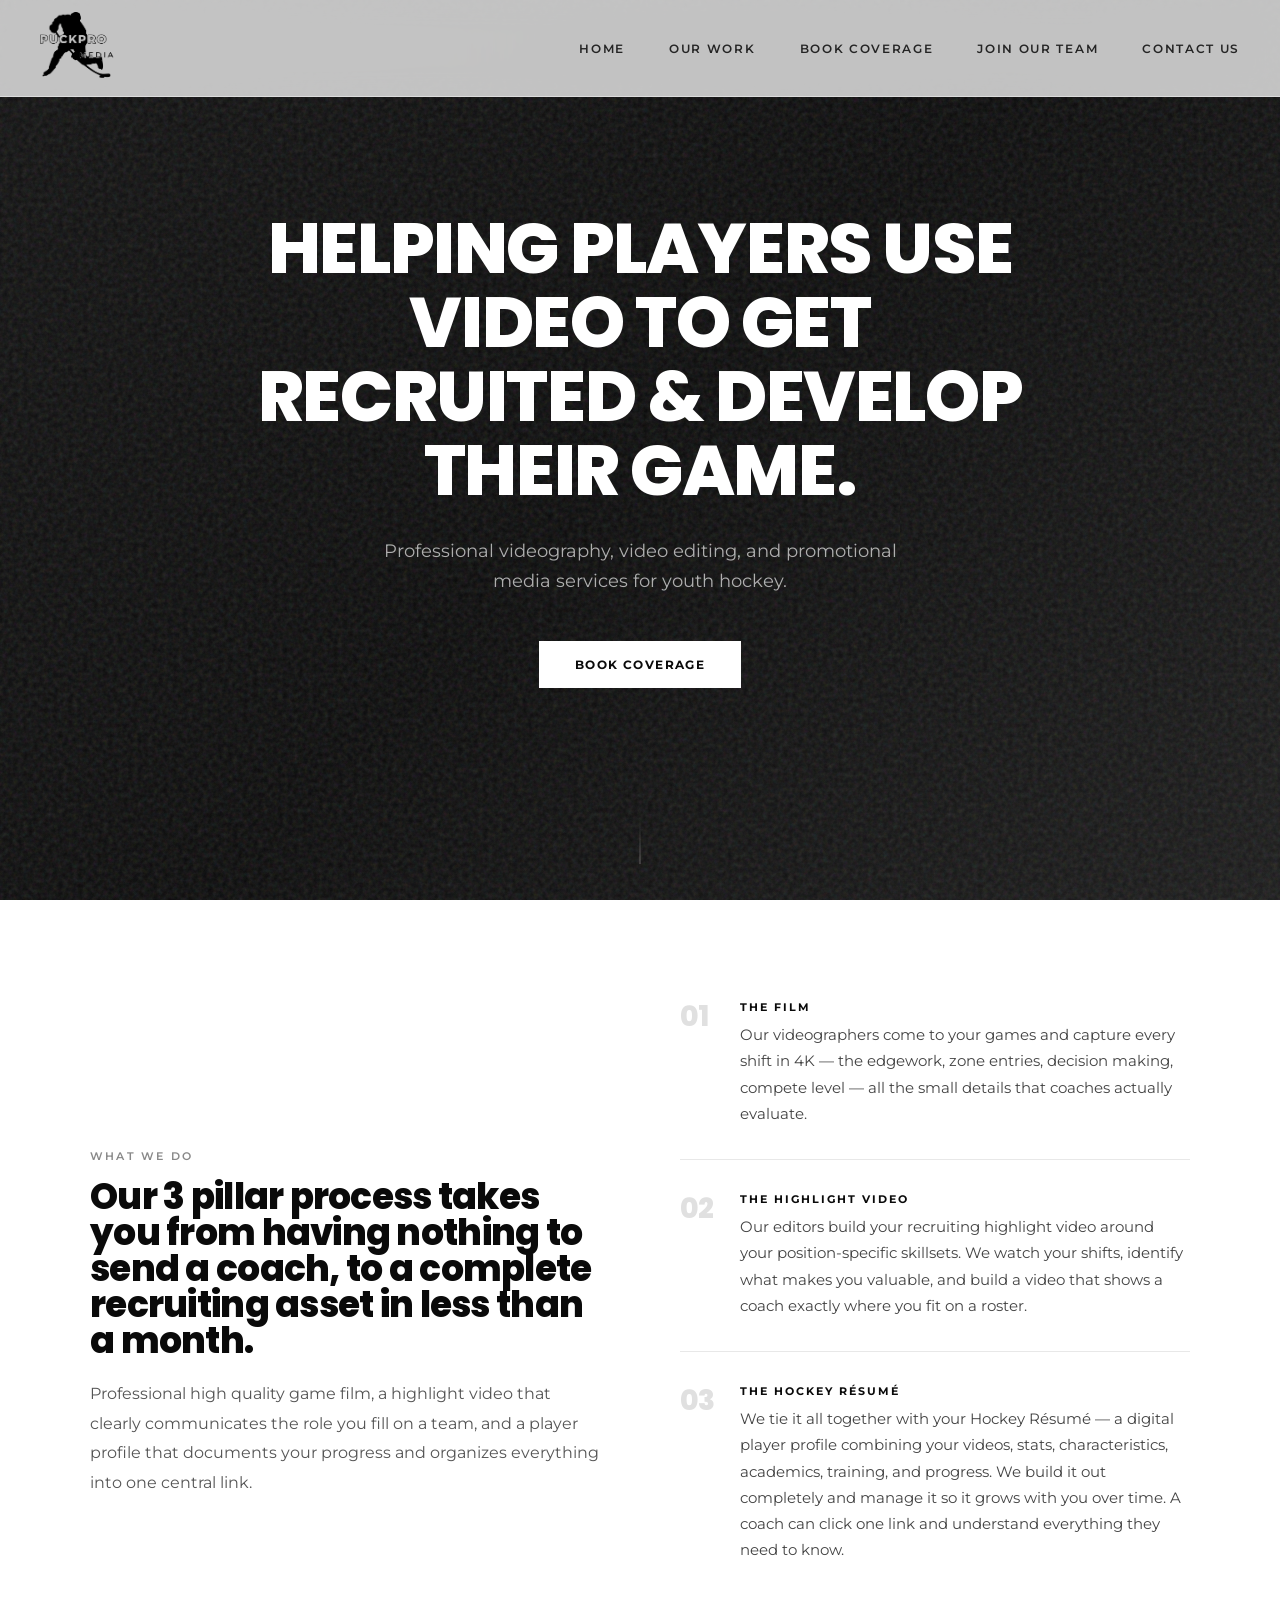
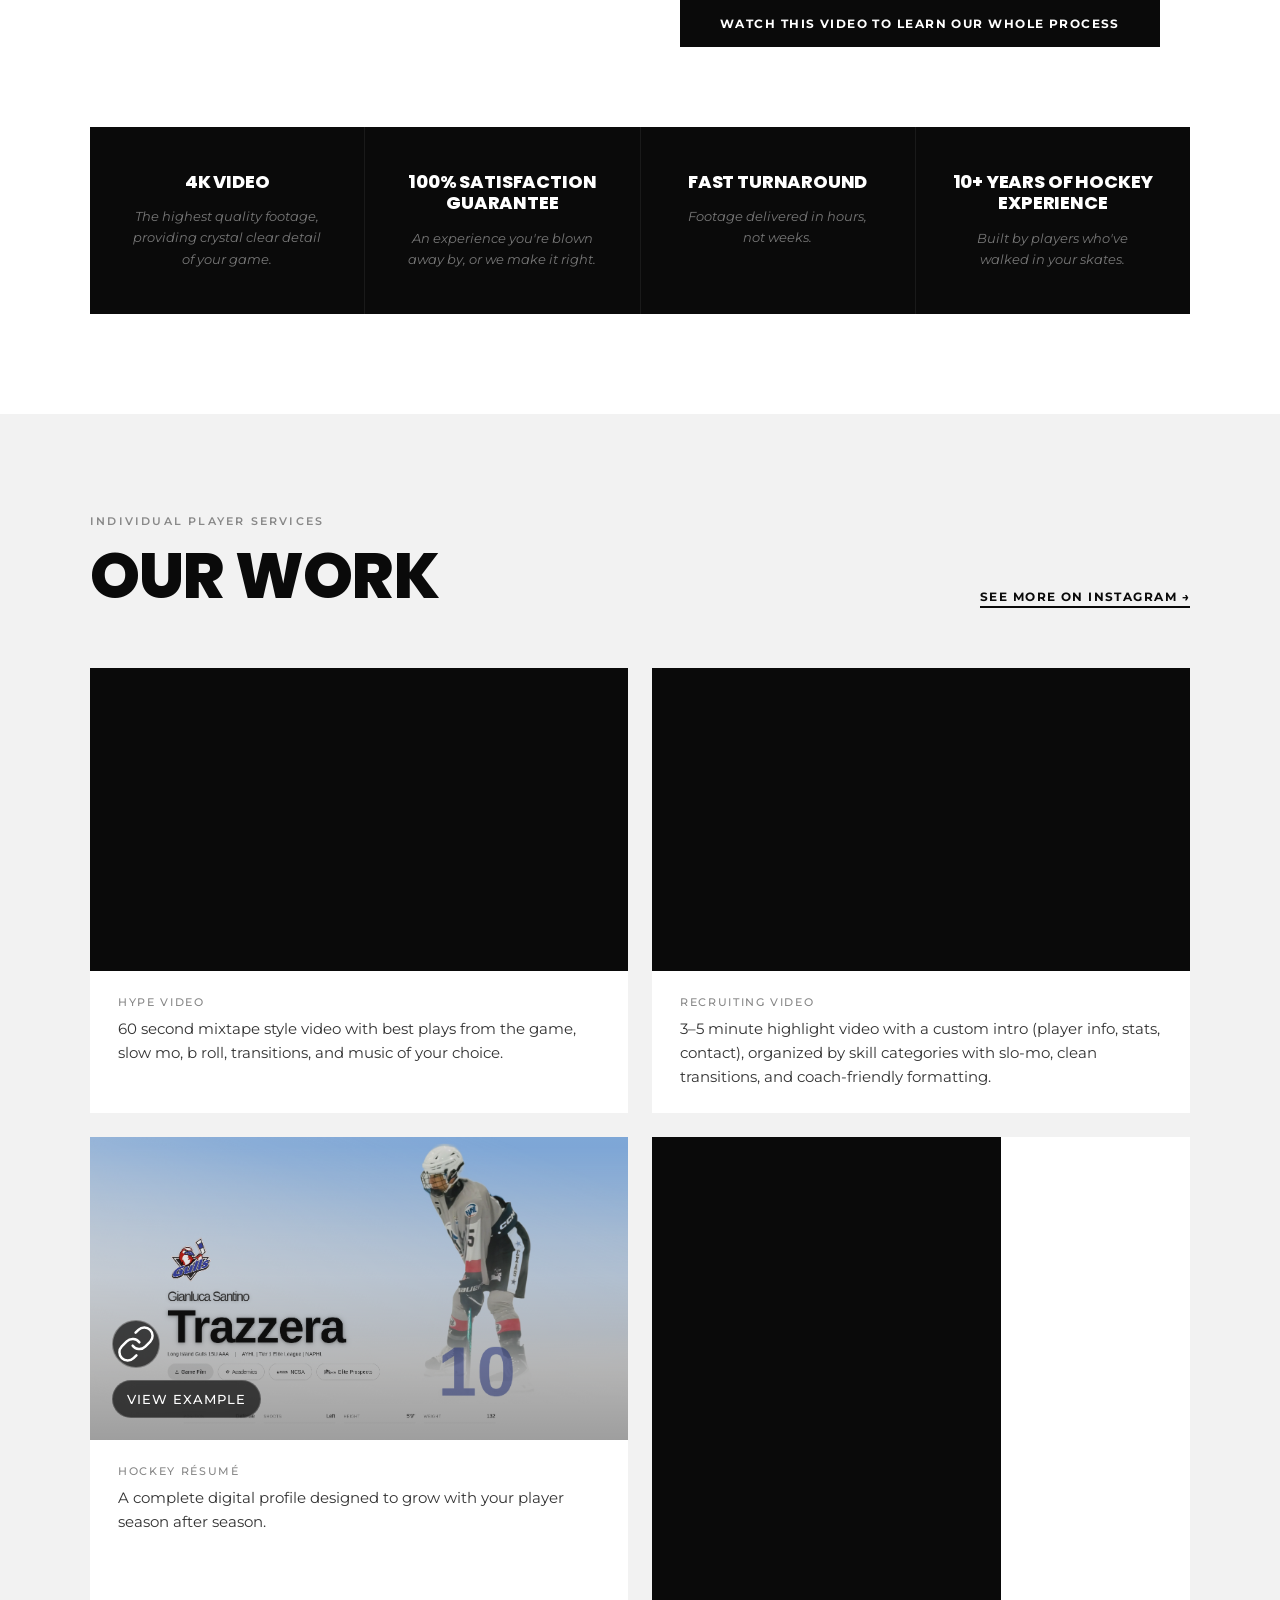
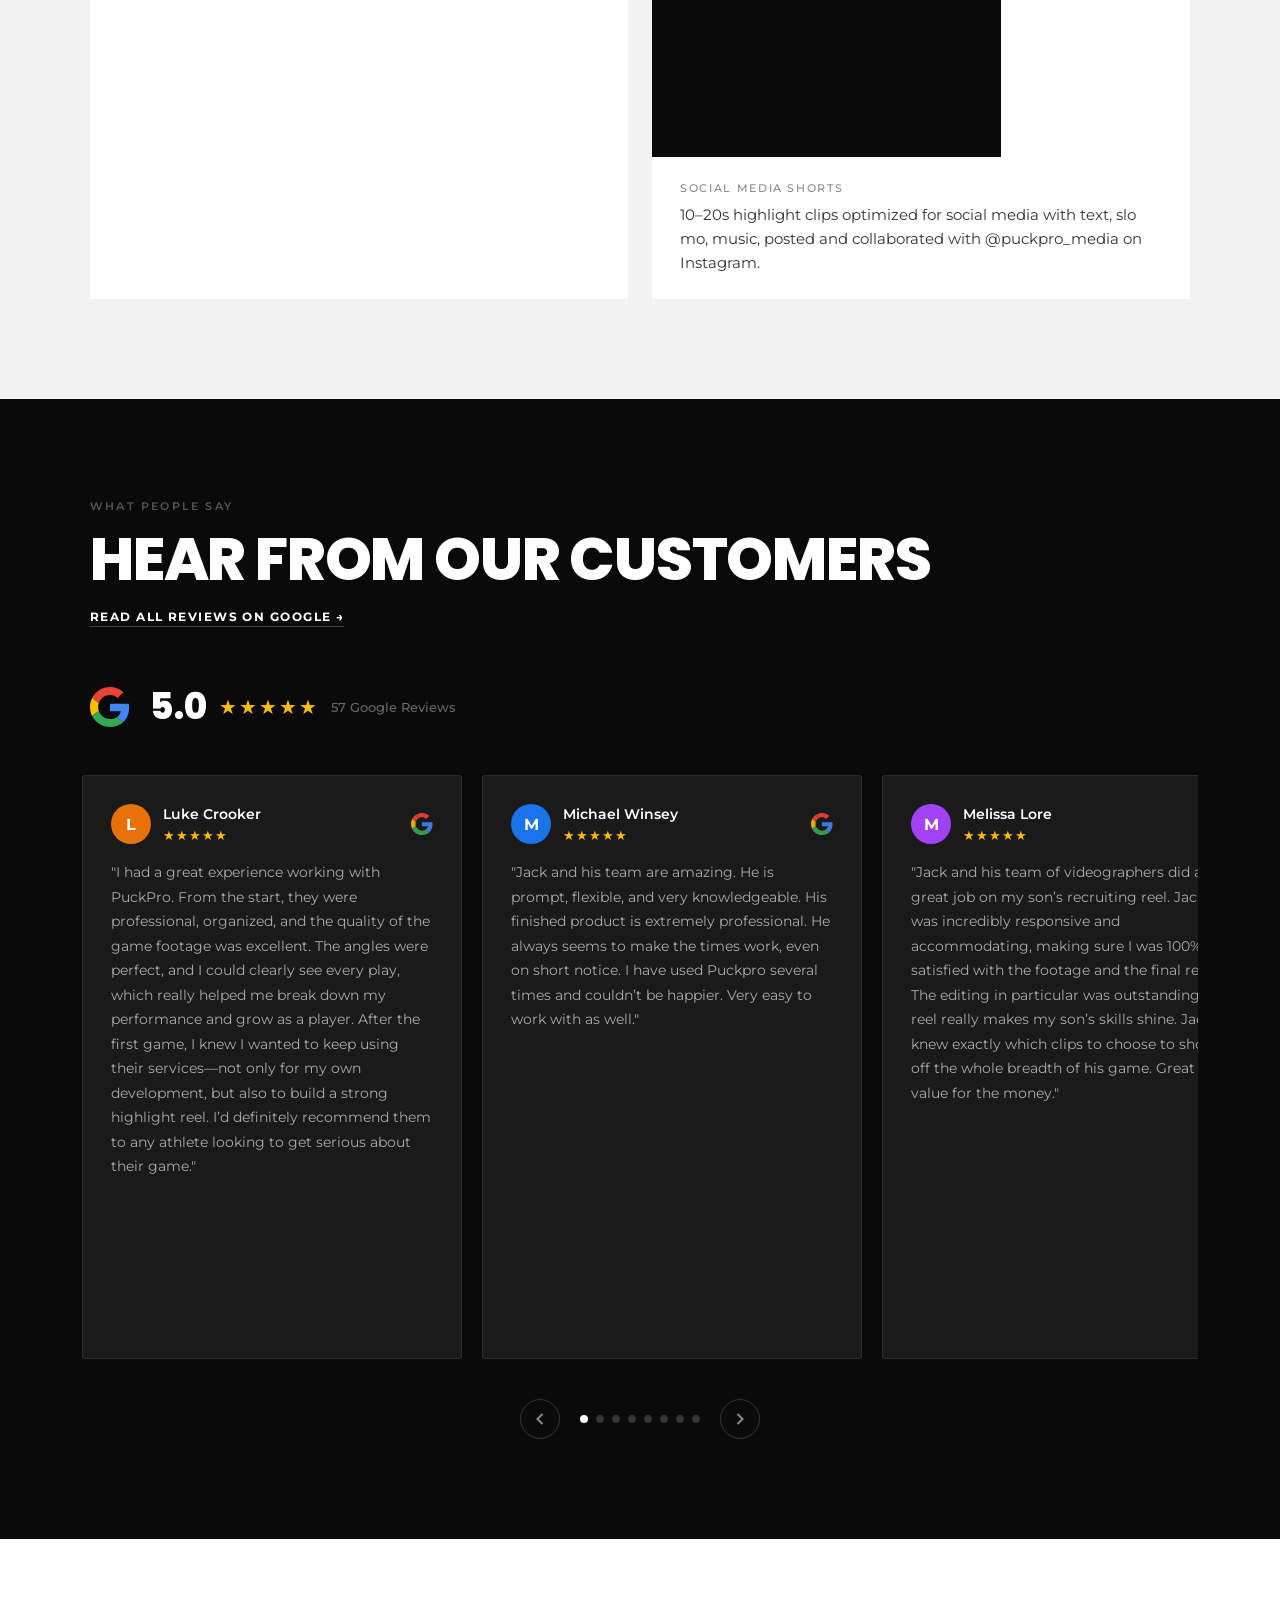
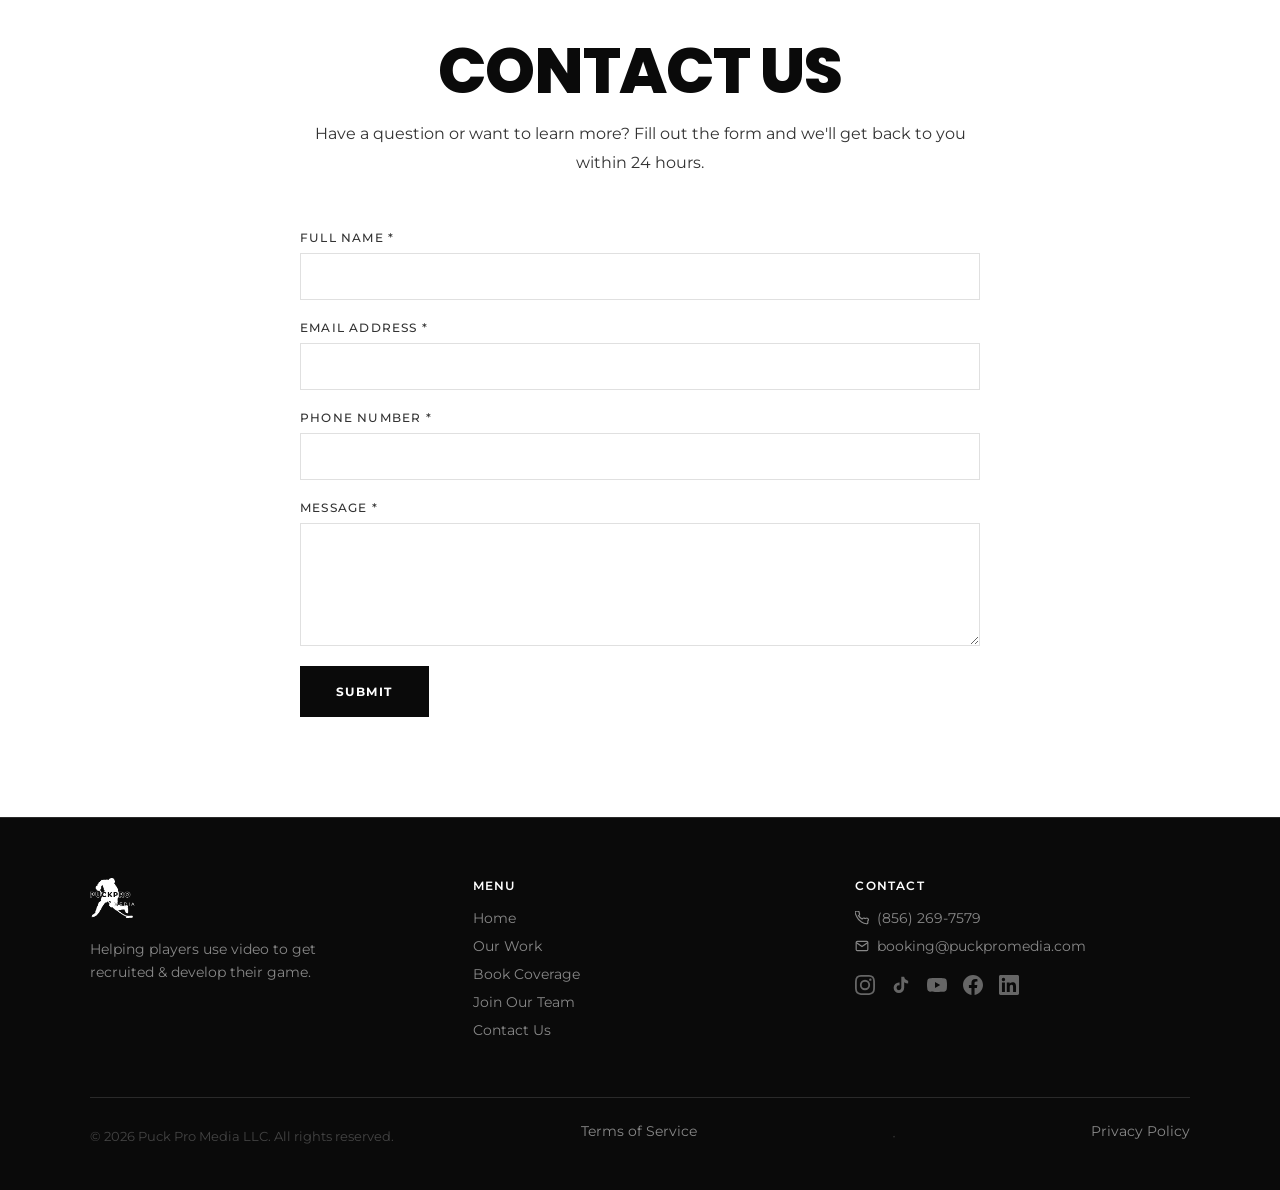
==== index.html @ e9439cf5 "Update Mux video embeds" ====
<!DOCTYPE html>
<html lang="en">
<head>
  <meta charset="UTF-8" />
  <meta name="viewport" content="width=device-width, initial-scale=1.0" />
  <title>Puck Pro Media | Hockey Videography & Recruiting Media</title>
  <meta name="description" content="Professional hockey videography, video editing, and promotional media for youth hockey players. Helping players use video to get recruited." />
  <link rel="preconnect" href="https://fonts.googleapis.com" />
  <link rel="preconnect" href="https://fonts.gstatic.com" crossorigin />
  <link href="https://fonts.googleapis.com/css2?family=Poppins:wght@800;900&family=Montserrat:wght@400;500;600;700&display=swap" rel="stylesheet" />
  <link rel="icon" href="/favicon.ico" sizes="any" />
  <link rel="icon" type="image/png" sizes="32x32" href="/favicon-32x32.png" />
  <link rel="apple-touch-icon" href="/apple-touch-icon.png" />
  <link rel="stylesheet" href="/style.css" />
</head>
<body>

<!-- NAV -->
<nav id="nav">
  <div class="nav-inner">
    <a href="/" class="nav-logo">
      <img src="/logo-white.png" alt="Puck Pro Media" />
    </a>
    <div class="nav-links" id="navLinks">
      <a href="/">Home</a>
      <a href="/#our-work">Our Work</a>
      <a href="/book/">Book Coverage</a>
      <a href="/join/">Join Our Team</a>
      <a href="/#contact">Contact Us</a>
    </div>
    <button class="nav-hamburger" id="hamburger" aria-label="Toggle menu">
      <span></span><span></span><span></span>
    </button>
  </div>
  <div class="nav-mobile" id="mobileMenu">
    <a href="/">Home</a>
    <a href="/#our-work">Our Work</a>
    <a href="/book/">Book Coverage</a>
    <a href="/join/">Join Our Team</a>
    <a href="/#contact">Contact Us</a>
  </div>
</nav>

<!-- ── 1. HERO ──────────────────────────────────── -->
<section class="hero">
  <div class="hero-bg"></div>
  <div class="hero-grain"></div>
  <div class="hero-content">
    
    <h1 class="display hero-headline">HELPING PLAYERS USE VIDEO TO GET RECRUITED &amp; DEVELOP THEIR GAME.</h1>
    <p class="hero-sub">Professional videography, video editing, and promotional media services for youth hockey.</p>
    <div class="hero-btns">
      <a href="/book/" class="btn-primary">Book Coverage</a>
    </div>
  </div>
  <div class="scroll-line"></div>
</section>

<!-- ── 2. VALUE PROP ────────────────────────────── -->
<section class="section-white">
  <div class="container">
    <div class="value-grid">
      <div class="value-left">
        <p class="label">What We Do</p>
        <p class="display-dark" style="font-size:clamp(22px,3vw,36px);margin-bottom:20px;">Our 3 pillar process takes you from having nothing to send a coach, to a complete recruiting asset in less than a month.</p>
        <p class="body-text" style="color:#555;">Professional high quality game film, a highlight video that clearly communicates the role you fill on a team, and a player profile that documents your progress and organizes everything into one central link.</p>
      </div>
      <div class="value-right">

        <!-- Pillar 1 -->
        <div class="pillar">
          <div class="pillar-num">01</div>
          <div class="pillar-body">
            <p class="pillar-title">THE FILM</p>
            <p class="pillar-text">Our videographers come to your games and capture every shift in 4K — the edgework, zone entries, decision making, compete level — all the small details that coaches actually evaluate.</p>
          </div>
        </div>

        <!-- Pillar 2 -->
        <div class="pillar">
          <div class="pillar-num">02</div>
          <div class="pillar-body">
            <p class="pillar-title">THE HIGHLIGHT VIDEO</p>
            <p class="pillar-text">Our editors build your recruiting highlight video around your position-specific skillsets. We watch your shifts, identify what makes you valuable, and build a video that shows a coach exactly where you fit on a roster.</p>
          </div>
        </div>

        <!-- Pillar 3 -->
        <div class="pillar">
          <div class="pillar-num">03</div>
          <div class="pillar-body">
            <p class="pillar-title">THE HOCKEY RÉSUMÉ</p>
            <p class="pillar-text">We tie it all together with your Hockey Résumé — a digital player profile combining your videos, stats, characteristics, academics, training, and progress. We build it out completely and manage it so it grows with you over time. A coach can click one link and understand everything they need to know.</p>
          </div>
        </div>

        <a href="#vsl" class="btn-dark" style="display:inline-block;margin-top:36px;">Watch This Video to Learn Our Whole Process</a>
      </div>
    </div>

    <!-- Stats bar -->
    <div class="stats-bar">
      <div class="stat">
        <p class="stat-num">4K VIDEO</p>
        <p class="stat-desc">The highest quality footage, providing crystal clear detail of your game.</p>
      </div>
      <div class="stat">
        <p class="stat-num">100% SATISFACTION GUARANTEE</p>
        <p class="stat-desc">An experience you're blown away by, or we make it right.</p>
      </div>
      <div class="stat">
        <p class="stat-num">FAST TURNAROUND</p>
        <p class="stat-desc">Footage delivered in hours, not weeks.</p>
      </div>
      <div class="stat">
        <p class="stat-num">10+ YEARS OF HOCKEY EXPERIENCE</p>
        <p class="stat-desc">Built by players who've walked in your skates.</p>
      </div>
    </div>
  </div>
</section>

<!-- ── 3. OUR WORK ──────────────────────────────── -->
<section class="section-grey" id="our-work">
  <div class="container">
    <div class="section-header">
      <p class="label">Individual Player Services</p>
      <div class="section-header-row">
        <h2 class="display-dark">OUR WORK</h2>
        <a href="https://www.instagram.com/puckpro_media/" target="_blank" class="link-cta">See More on Instagram →</a>
      </div>
    </div>
    <div class="work-grid">

      <div class="work-card">
        <div class="work-media">
          <iframe
            src="https://player.mux.com/po02NBFdsE6UPgQmC69N7u01WpzmFI853qvIes00ko15900"
            style="width: 100%; border: none; aspect-ratio: 16/9;"
            allow="accelerometer; gyroscope; autoplay; encrypted-media; picture-in-picture;"
            allowfullscreen
            title="Hype Video"
          ></iframe>
        </div>
        <div class="work-info">
          <p class="work-tag">Hype Video</p>
          <p class="work-desc">60 second mixtape style video with best plays from the game, slow mo, b roll, transitions, and music of your choice.</p>
        </div>
      </div>

      <div class="work-card">
        <div class="work-media">
          <iframe
            src="https://player.mux.com/ckUWGZqt8t02d4K01zRe00jv3uniMgo9ZTiQLU9TkqKJsU"
            style="width: 100%; border: none;"
            allow="accelerometer; gyroscope; autoplay; encrypted-media; picture-in-picture;"
            allowfullscreen
            title="Recruiting Video"
          ></iframe>
        </div>
        <div class="work-info">
          <p class="work-tag">Recruiting Video</p>
          <p class="work-desc">3–5 minute highlight video with a custom intro (player info, stats, contact), organized by skill categories with slo-mo, clean transitions, and coach-friendly formatting.</p>
        </div>
      </div>

      <div class="work-card">
        <div class="work-media">
          <a href="https://www.gianlucasantinotrazzera.com/" target="_blank" class="media-link has-thumbnail">
            <img src="/hockey-resume-thumbnail.png" alt="Hockey Résumé example profile thumbnail for Gianluca Santino Trazzera" loading="lazy" />
            <div class="play-icon">
              <svg width="40" height="40" viewBox="0 0 24 24" fill="none" stroke="white" stroke-width="1.5"><path d="M10 13a5 5 0 007.54.54l3-3a5 5 0 00-7.07-7.07l-1.72 1.71" stroke-linecap="round"/><path d="M14 11a5 5 0 00-7.54-.54l-3 3a5 5 0 007.07 7.07l1.71-1.71" stroke-linecap="round"/></svg>
            </div>
            <span>View Example</span>
          </a>
        </div>
        <div class="work-info">
          <p class="work-tag">Hockey Résumé</p>
          <p class="work-desc">A complete digital profile designed to grow with your player season after season.</p>
        </div>
      </div>

      <div class="work-card">
        <div class="work-media work-media-short">
          <iframe
            src="https://player.mux.com/vBadmoOczMdlYG3uVOtLVJ5yCFmBnbmH02cw4sy00rMeE"
            style="width: 100%; border: none; aspect-ratio: 9/16;"
            allow="accelerometer; gyroscope; autoplay; encrypted-media; picture-in-picture;"
            allowfullscreen
            title="Social Clip"
          ></iframe>
        </div>
        <div class="work-info">
          <p class="work-tag">Social Media Shorts</p>
          <p class="work-desc">10–20s highlight clips optimized for social media with text, slo mo, music, posted and collaborated with @puckpro_media on Instagram.</p>
        </div>
      </div>

    </div>
  </div>
</section>

<!-- ── 4. REVIEWS ───────────────────────────────── -->
<section class="section-black" id="reviews">
  <div class="container">
    <div class="section-header">
      <p class="label-dim">What People Say</p>
      <div class="section-header-row">
        <h2 class="display-white">HEAR FROM OUR CUSTOMERS</h2>
        <a href="https://share.google/9bX8CBJOKBlsXlqQY" target="_blank" class="link-cta-white">Read All Reviews on Google →</a>
      </div>
    </div>

    <!-- Google rating summary -->
    <div class="google-summary">
      <svg class="google-logo" viewBox="0 0 48 48" xmlns="http://www.w3.org/2000/svg">
        <path fill="#EA4335" d="M24 9.5c3.54 0 6.71 1.22 9.21 3.6l6.85-6.85C35.9 2.38 30.47 0 24 0 14.62 0 6.51 5.38 2.56 13.22l7.98 6.19C12.43 13.72 17.74 9.5 24 9.5z"/>
        <path fill="#4285F4" d="M46.98 24.55c0-1.57-.15-3.09-.38-4.55H24v9.02h12.94c-.58 2.96-2.26 5.48-4.78 7.18l7.73 6c4.51-4.18 7.09-10.36 7.09-17.65z"/>
        <path fill="#FBBC05" d="M10.53 28.59c-.48-1.45-.76-2.99-.76-4.59s.27-3.14.76-4.59l-7.98-6.19C.92 16.46 0 20.12 0 24c0 3.88.92 7.54 2.56 10.78l7.97-6.19z"/>
        <path fill="#34A853" d="M24 48c6.48 0 11.93-2.13 15.89-5.81l-7.73-6c-2.18 1.48-4.97 2.29-8.16 2.29-6.26 0-11.57-4.22-13.47-9.91l-7.98 6.19C6.51 42.62 14.62 48 24 48z"/>
        <path fill="none" d="M0 0h48v48H0z"/>
      </svg>
      <div class="google-rating-info">
        <span class="google-score">5.0</span>
        <div class="google-stars-row">★★★★★</div>
        <span class="google-count">57 Google Reviews</span>
      </div>
    </div>

    <!-- Scrollable carousel -->
    <div class="reviews-carousel-wrap">
      <div class="reviews-carousel" id="reviewsCarousel">

        <div class="review-card">
          <div class="review-card-top">
            <div class="reviewer-avatar" style="background:#e8710a;">L</div>
            <div class="reviewer-info">
              <p class="reviewer-name">Luke Crooker</p>
              <div class="google-card-stars">★★★★★</div>
            </div>
            <svg class="google-g" viewBox="0 0 48 48" xmlns="http://www.w3.org/2000/svg" width="22" height="22"><path fill="#EA4335" d="M24 9.5c3.54 0 6.71 1.22 9.21 3.6l6.85-6.85C35.9 2.38 30.47 0 24 0 14.62 0 6.51 5.38 2.56 13.22l7.98 6.19C12.43 13.72 17.74 9.5 24 9.5z"/><path fill="#4285F4" d="M46.98 24.55c0-1.57-.15-3.09-.38-4.55H24v9.02h12.94c-.58 2.96-2.26 5.48-4.78 7.18l7.73 6c4.51-4.18 7.09-10.36 7.09-17.65z"/><path fill="#FBBC05" d="M10.53 28.59c-.48-1.45-.76-2.99-.76-4.59s.27-3.14.76-4.59l-7.98-6.19C.92 16.46 0 20.12 0 24c0 3.88.92 7.54 2.56 10.78l7.97-6.19z"/><path fill="#34A853" d="M24 48c6.48 0 11.93-2.13 15.89-5.81l-7.73-6c-2.18 1.48-4.97 2.29-8.16 2.29-6.26 0-11.57-4.22-13.47-9.91l-7.98 6.19C6.51 42.62 14.62 48 24 48z"/></svg>
          </div>
          <p class="review-text">"I had a great experience working with PuckPro. From the start, they were professional, organized, and the quality of the game footage was excellent. The angles were perfect, and I could clearly see every play, which really helped me break down my performance and grow as a player. After the first game, I knew I wanted to keep using their services—not only for my own development, but also to build a strong highlight reel. I’d definitely recommend them to any athlete looking to get serious about their game."</p>
        </div>

        <div class="review-card">
          <div class="review-card-top">
            <div class="reviewer-avatar" style="background:#1a73e8;">M</div>
            <div class="reviewer-info">
              <p class="reviewer-name">Michael Winsey</p>
              <div class="google-card-stars">★★★★★</div>
            </div>
            <svg class="google-g" viewBox="0 0 48 48" xmlns="http://www.w3.org/2000/svg" width="22" height="22"><path fill="#EA4335" d="M24 9.5c3.54 0 6.71 1.22 9.21 3.6l6.85-6.85C35.9 2.38 30.47 0 24 0 14.62 0 6.51 5.38 2.56 13.22l7.98 6.19C12.43 13.72 17.74 9.5 24 9.5z"/><path fill="#4285F4" d="M46.98 24.55c0-1.57-.15-3.09-.38-4.55H24v9.02h12.94c-.58 2.96-2.26 5.48-4.78 7.18l7.73 6c4.51-4.18 7.09-10.36 7.09-17.65z"/><path fill="#FBBC05" d="M10.53 28.59c-.48-1.45-.76-2.99-.76-4.59s.27-3.14.76-4.59l-7.98-6.19C.92 16.46 0 20.12 0 24c0 3.88.92 7.54 2.56 10.78l7.97-6.19z"/><path fill="#34A853" d="M24 48c6.48 0 11.93-2.13 15.89-5.81l-7.73-6c-2.18 1.48-4.97 2.29-8.16 2.29-6.26 0-11.57-4.22-13.47-9.91l-7.98 6.19C6.51 42.62 14.62 48 24 48z"/></svg>
          </div>
          <p class="review-text">"Jack and his team are amazing. He is prompt, flexible, and very knowledgeable. His finished product is extremely professional. He always seems to make the times work, even on short notice. I have used Puckpro several times and couldn’t be happier. Very easy to work with as well."</p>
        </div>

        <div class="review-card">
          <div class="review-card-top">
            <div class="reviewer-avatar" style="background:#a142f4;">M</div>
            <div class="reviewer-info">
              <p class="reviewer-name">Melissa Lore</p>
              <div class="google-card-stars">★★★★★</div>
            </div>
            <svg class="google-g" viewBox="0 0 48 48" xmlns="http://www.w3.org/2000/svg" width="22" height="22"><path fill="#EA4335" d="M24 9.5c3.54 0 6.71 1.22 9.21 3.6l6.85-6.85C35.9 2.38 30.47 0 24 0 14.62 0 6.51 5.38 2.56 13.22l7.98 6.19C12.43 13.72 17.74 9.5 24 9.5z"/><path fill="#4285F4" d="M46.98 24.55c0-1.57-.15-3.09-.38-4.55H24v9.02h12.94c-.58 2.96-2.26 5.48-4.78 7.18l7.73 6c4.51-4.18 7.09-10.36 7.09-17.65z"/><path fill="#FBBC05" d="M10.53 28.59c-.48-1.45-.76-2.99-.76-4.59s.27-3.14.76-4.59l-7.98-6.19C.92 16.46 0 20.12 0 24c0 3.88.92 7.54 2.56 10.78l7.97-6.19z"/><path fill="#34A853" d="M24 48c6.48 0 11.93-2.13 15.89-5.81l-7.73-6c-2.18 1.48-4.97 2.29-8.16 2.29-6.26 0-11.57-4.22-13.47-9.91l-7.98 6.19C6.51 42.62 14.62 48 24 48z"/></svg>
          </div>
          <p class="review-text">"Jack and his team of videographers did a great job on my son’s recruiting reel. Jack was incredibly responsive and accommodating, making sure I was 100% satisfied with the footage and the final result. The editing in particular was outstanding, the reel really makes my son’s skills shine. Jack knew exactly which clips to choose to show off the whole breadth of his game. Great value for the money."</p>
        </div>

        <div class="review-card">
          <div class="review-card-top">
            <div class="reviewer-avatar" style="background:#34a853;">J</div>
            <div class="reviewer-info">
              <p class="reviewer-name">Jason Reilly</p>
              <div class="google-card-stars">★★★★★</div>
            </div>
            <svg class="google-g" viewBox="0 0 48 48" xmlns="http://www.w3.org/2000/svg" width="22" height="22"><path fill="#EA4335" d="M24 9.5c3.54 0 6.71 1.22 9.21 3.6l6.85-6.85C35.9 2.38 30.47 0 24 0 14.62 0 6.51 5.38 2.56 13.22l7.98 6.19C12.43 13.72 17.74 9.5 24 9.5z"/><path fill="#4285F4" d="M46.98 24.55c0-1.57-.15-3.09-.38-4.55H24v9.02h12.94c-.58 2.96-2.26 5.48-4.78 7.18l7.73 6c4.51-4.18 7.09-10.36 7.09-17.65z"/><path fill="#FBBC05" d="M10.53 28.59c-.48-1.45-.76-2.99-.76-4.59s.27-3.14.76-4.59l-7.98-6.19C.92 16.46 0 20.12 0 24c0 3.88.92 7.54 2.56 10.78l7.97-6.19z"/><path fill="#34A853" d="M24 48c6.48 0 11.93-2.13 15.89-5.81l-7.73-6c-2.18 1.48-4.97 2.29-8.16 2.29-6.26 0-11.57-4.22-13.47-9.91l-7.98 6.19C6.51 42.62 14.62 48 24 48z"/></svg>
          </div>
          <p class="review-text">"Thank you to Jack and Dylan at PuckPro Media. I came across their information on a social media page and I was able reach out with a very quick response back from PuckPro Media. My son plays for a team in Nashua NH and had a tournament in Marlborough, Massachusetts (45 min. away) and PuckPro, with very short notice, was able to get things organized and make incredible recruiting videos. There was outstanding communication and their fees were very Reasonable. A very special thanks to both Jack and Dylan for a very professional job.
I know everybody’s life is busy and has a lot going on and I know it was difficult to communicate with me with my hectic schedule so I sincerely appreciate Jack and Dylan’s patients in providing an outstanding product for my family"</p>
        </div>

        <div class="review-card">
          <div class="review-card-top">
            <div class="reviewer-avatar" style="background:#ea4335;">I</div>
            <div class="reviewer-info">
              <p class="reviewer-name">Ingrid Bennett</p>
              <div class="google-card-stars">★★★★★</div>
            </div>
            <svg class="google-g" viewBox="0 0 48 48" xmlns="http://www.w3.org/2000/svg" width="22" height="22"><path fill="#EA4335" d="M24 9.5c3.54 0 6.71 1.22 9.21 3.6l6.85-6.85C35.9 2.38 30.47 0 24 0 14.62 0 6.51 5.38 2.56 13.22l7.98 6.19C12.43 13.72 17.74 9.5 24 9.5z"/><path fill="#4285F4" d="M46.98 24.55c0-1.57-.15-3.09-.38-4.55H24v9.02h12.94c-.58 2.96-2.26 5.48-4.78 7.18l7.73 6c4.51-4.18 7.09-10.36 7.09-17.65z"/><path fill="#FBBC05" d="M10.53 28.59c-.48-1.45-.76-2.99-.76-4.59s.27-3.14.76-4.59l-7.98-6.19C.92 16.46 0 20.12 0 24c0 3.88.92 7.54 2.56 10.78l7.97-6.19z"/><path fill="#34A853" d="M24 48c6.48 0 11.93-2.13 15.89-5.81l-7.73-6c-2.18 1.48-4.97 2.29-8.16 2.29-6.26 0-11.57-4.22-13.47-9.91l-7.98 6.19C6.51 42.62 14.62 48 24 48z"/></svg>
          </div>
          <p class="review-text">"Puck Pro Media delivers outstanding work and truly goes above and beyond for their clients. The quality of their content is top-notch—creative, professional, and always tailored to exactly what’s needed. What really sets them apart is their incredible customer service. They are responsive, easy to work with, and genuinely care about making sure everything is perfect. Highly recommend Puck Pro Media to anyone looking for excellent results and a great experience!"</p>
        </div>

        <div class="review-card">
          <div class="review-card-top">
            <div class="reviewer-avatar" style="background:#1a73e8;">T</div>
            <div class="reviewer-info">
              <p class="reviewer-name">thomas colavito</p>
              <div class="google-card-stars">★★★★★</div>
            </div>
            <svg class="google-g" viewBox="0 0 48 48" xmlns="http://www.w3.org/2000/svg" width="22" height="22"><path fill="#EA4335" d="M24 9.5c3.54 0 6.71 1.22 9.21 3.6l6.85-6.85C35.9 2.38 30.47 0 24 0 14.62 0 6.51 5.38 2.56 13.22l7.98 6.19C12.43 13.72 17.74 9.5 24 9.5z"/><path fill="#4285F4" d="M46.98 24.55c0-1.57-.15-3.09-.38-4.55H24v9.02h12.94c-.58 2.96-2.26 5.48-4.78 7.18l7.73 6c4.51-4.18 7.09-10.36 7.09-17.65z"/><path fill="#FBBC05" d="M10.53 28.59c-.48-1.45-.76-2.99-.76-4.59s.27-3.14.76-4.59l-7.98-6.19C.92 16.46 0 20.12 0 24c0 3.88.92 7.54 2.56 10.78l7.97-6.19z"/><path fill="#34A853" d="M24 48c6.48 0 11.93-2.13 15.89-5.81l-7.73-6c-2.18 1.48-4.97 2.29-8.16 2.29-6.26 0-11.57-4.22-13.47-9.91l-7.98 6.19C6.51 42.62 14.62 48 24 48z"/></svg>
          </div>
          <p class="review-text">"Puck Pro Media is a must have for any parent to help showcase their son or daughter in game time situations. The value of their service is they genuinely love the game, played the game and know what to look for during the game. Their recent collaboration with an advisory group is testament to their value in helping to promote your player as well as give the family great memories for a lifetime . I can not recommend Puck Pro Media highly enough!!!! I promise you will not be disappointed in their work and professionalism!
Thomas C."</p>
        </div>

        <div class="review-card">
          <div class="review-card-top">
            <div class="reviewer-avatar" style="background:#34a853;">C</div>
            <div class="reviewer-info">
              <p class="reviewer-name">Christopher O’Brien</p>
              <div class="google-card-stars">★★★★★</div>
            </div>
            <svg class="google-g" viewBox="0 0 48 48" xmlns="http://www.w3.org/2000/svg" width="22" height="22"><path fill="#EA4335" d="M24 9.5c3.54 0 6.71 1.22 9.21 3.6l6.85-6.85C35.9 2.38 30.47 0 24 0 14.62 0 6.51 5.38 2.56 13.22l7.98 6.19C12.43 13.72 17.74 9.5 24 9.5z"/><path fill="#4285F4" d="M46.98 24.55c0-1.57-.15-3.09-.38-4.55H24v9.02h12.94c-.58 2.96-2.26 5.48-4.78 7.18l7.73 6c4.51-4.18 7.09-10.36 7.09-17.65z"/><path fill="#FBBC05" d="M10.53 28.59c-.48-1.45-.76-2.99-.76-4.59s.27-3.14.76-4.59l-7.98-6.19C.92 16.46 0 20.12 0 24c0 3.88.92 7.54 2.56 10.78l7.97-6.19z"/><path fill="#34A853" d="M24 48c6.48 0 11.93-2.13 15.89-5.81l-7.73-6c-2.18 1.48-4.97 2.29-8.16 2.29-6.26 0-11.57-4.22-13.47-9.91l-7.98 6.19C6.51 42.62 14.62 48 24 48z"/></svg>
          </div>
          <p class="review-text">"Jack and the team are 5⭐! My son participated in the Mayhem at the Mall tournament and PuckPro went above and beyond to produce clips, social posts, and an amazing game footage. Their work is exceptional and I would highly recommend having them come and work a game or a tournament wherever you are."</p>
        </div>

        <div class="review-card">
          <div class="review-card-top">
            <div class="reviewer-avatar" style="background:#e8710a;">I</div>
            <div class="reviewer-info">
              <p class="reviewer-name">Ian Card</p>
              <div class="google-card-stars">★★★★★</div>
            </div>
            <svg class="google-g" viewBox="0 0 48 48" xmlns="http://www.w3.org/2000/svg" width="22" height="22"><path fill="#EA4335" d="M24 9.5c3.54 0 6.71 1.22 9.21 3.6l6.85-6.85C35.9 2.38 30.47 0 24 0 14.62 0 6.51 5.38 2.56 13.22l7.98 6.19C12.43 13.72 17.74 9.5 24 9.5z"/><path fill="#4285F4" d="M46.98 24.55c0-1.57-.15-3.09-.38-4.55H24v9.02h12.94c-.58 2.96-2.26 5.48-4.78 7.18l7.73 6c4.51-4.18 7.09-10.36 7.09-17.65z"/><path fill="#FBBC05" d="M10.53 28.59c-.48-1.45-.76-2.99-.76-4.59s.27-3.14.76-4.59l-7.98-6.19C.92 16.46 0 20.12 0 24c0 3.88.92 7.54 2.56 10.78l7.97-6.19z"/><path fill="#34A853" d="M24 48c6.48 0 11.93-2.13 15.89-5.81l-7.73-6c-2.18 1.48-4.97 2.29-8.16 2.29-6.26 0-11.57-4.22-13.47-9.91l-7.98 6.19C6.51 42.62 14.62 48 24 48z"/></svg>
          </div>
          <p class="review-text">"Puckpro Media is an excellent photography and videography company. I’ve purchased multiple services in the past and not once was I ever disappointed with the results. They have a growing team that are willing to go above and beyond to satisfy their customers. They use some of the best equipment available to provide the cleanest videos and pictures. The owner of Puckpro Media started his own business locally and as he expanded and advertised on social media he grew a team which got him more and more clients and ultimately more success. I would highly recommend you use Puckpro Media for your Sports highlights and pictures!! BOOK TODAY!!"</p>
        </div>

      </div>
    </div>

    <!-- Carousel controls -->
    <div class="carousel-controls">
      <button class="carousel-btn" id="prevBtn" aria-label="Previous review">
        <svg width="20" height="20" viewBox="0 0 24 24" fill="none" stroke="currentColor" stroke-width="2.5"><polyline points="15 18 9 12 15 6"/></svg>
      </button>
      <div class="carousel-dots" id="carouselDots"></div>
      <button class="carousel-btn" id="nextBtn" aria-label="Next review">
        <svg width="20" height="20" viewBox="0 0 24 24" fill="none" stroke="currentColor" stroke-width="2.5"><polyline points="9 18 15 12 9 6"/></svg>
      </button>
    </div>

  </div>
</section>

<!-- ── 5. CONTACT ───────────────────────────────── -->
<section class="section-white" id="contact">
  <div class="container-narrow">
    <h2 class="display-dark" style="text-align:center;margin-bottom:16px;">CONTACT US</h2>
    <p class="body-text" style="text-align:center;margin-bottom:52px;">Have a question or want to learn more? Fill out the form and we'll get back to you within 24 hours.</p>

    <form id="contactForm" class="form" name="contact" method="POST" data-netlify="true">
      <input type="hidden" name="form-name" value="contact" />
      <div class="form-field">
        <label for="c-name">Full Name *</label>
        <input type="text" id="c-name" required />
      </div>
      <div class="form-field">
        <label for="c-email">Email Address *</label>
        <input type="email" id="c-email" required />
      </div>
      <div class="form-field">
        <label for="c-phone">Phone Number *</label>
        <input type="tel" id="c-phone" required />
      </div>
      <div class="form-field">
        <label for="c-msg">Message *</label>
        <textarea id="c-msg" rows="5" required></textarea>
      </div>
      <button type="submit" class="btn-submit">Submit</button>
    </form>
    <div id="contactSuccess" class="form-success" style="display:none;">
      <p class="display-white" style="font-size:32px;">MESSAGE RECEIVED</p>
      <p>We'll be in touch within 24 hours.</p>
    </div>
  </div>
</section>

<!-- FOOTER -->
<footer class="footer">
  <div class="container">
    <div class="footer-grid">
      <div>
        <img src="/logo-white.png" alt="Puck Pro Media" class="footer-logo" />
        <p class="footer-body">Helping players use video to get recruited &amp; develop their game.</p>
      </div>
      <div>
        <p class="footer-heading">Menu</p>
        <a href="/" class="footer-link">Home</a>
        <a href="/#our-work" class="footer-link">Our Work</a>
        <a href="/book/" class="footer-link">Book Coverage</a>
        <a href="/join/" class="footer-link">Join Our Team</a>
        <a href="/#contact" class="footer-link">Contact Us</a>
      </div>
      <div>
        <p class="footer-heading">Contact</p>
        <a href="tel:8562697579" class="footer-link footer-contact-link">
          <svg width="14" height="14" viewBox="0 0 24 24" fill="none" stroke="currentColor" stroke-width="2" style="flex-shrink:0;"><path d="M22 16.92v3a2 2 0 01-2.18 2 19.79 19.79 0 01-8.63-3.07A19.5 19.5 0 013.07 9.81a19.79 19.79 0 01-3.07-8.68A2 2 0 012 .18h3a2 2 0 012 1.72c.127.96.361 1.903.7 2.81a2 2 0 01-.45 2.11L6.09 7.91a16 16 0 006 6l1.27-1.27a2 2 0 012.11-.45c.907.339 1.85.573 2.81.7A2 2 0 0122 16.92z"/></svg>
          (856) 269-7579
        </a>
        <a href="mailto:booking@puckpromedia.com" class="footer-link footer-contact-link">
          <svg width="14" height="14" viewBox="0 0 24 24" fill="none" stroke="currentColor" stroke-width="2" style="flex-shrink:0;"><path d="M4 4h16c1.1 0 2 .9 2 2v12c0 1.1-.9 2-2 2H4c-1.1 0-2-.9-2-2V6c0-1.1.9-2 2-2z"/><polyline points="22,6 12,13 2,6"/></svg>
          booking@puckpromedia.com
        </a>
          <div class="footer-social">
            <a href="https://www.instagram.com/puckpro_media" target="_blank" class="footer-social-link" aria-label="Instagram">
              <svg width="20" height="20" viewBox="0 0 24 24" fill="currentColor"><path d="M12 2.163c3.204 0 3.584.012 4.85.07 3.252.148 4.771 1.691 4.919 4.919.058 1.265.069 1.645.069 4.849 0 3.205-.012 3.584-.069 4.849-.149 3.225-1.664 4.771-4.919 4.919-1.266.058-1.644.07-4.85.07-3.204 0-3.584-.012-4.849-.07-3.26-.149-4.771-1.699-4.919-4.92-.058-1.265-.07-1.644-.07-4.849 0-3.204.013-3.583.07-4.849.149-3.227 1.664-4.771 4.919-4.919 1.266-.057 1.645-.069 4.849-.069zM12 0C8.741 0 8.333.014 7.053.072 2.695.272.273 2.69.073 7.052.014 8.333 0 8.741 0 12c0 3.259.014 3.668.072 4.948.2 4.358 2.618 6.78 6.98 6.98C8.333 23.986 8.741 24 12 24c3.259 0 3.668-.014 4.948-.072 4.354-.2 6.782-2.618 6.979-6.98.059-1.28.073-1.689.073-4.948 0-3.259-.014-3.667-.072-4.947-.196-4.354-2.617-6.78-6.979-6.98C15.668.014 15.259 0 12 0zm0 5.838a6.162 6.162 0 100 12.324 6.162 6.162 0 000-12.324zM12 16a4 4 0 110-8 4 4 0 010 8zm6.406-11.845a1.44 1.44 0 100 2.881 1.44 1.44 0 000-2.881z"/></svg>
            </a>
            <a href="https://www.tiktok.com/@puckpro_media" target="_blank" class="footer-social-link" aria-label="TikTok">
              <svg width="20" height="20" viewBox="0 0 24 24" fill="currentColor"><path d="M19.59 6.69a4.83 4.83 0 01-3.77-4.25V2h-3.45v13.67a2.89 2.89 0 01-2.88 2.5 2.89 2.89 0 01-2.89-2.89 2.89 2.89 0 012.89-2.89c.28 0 .54.04.79.1V9.01a6.33 6.33 0 00-.79-.05 6.34 6.34 0 00-6.34 6.34 6.34 6.34 0 006.34 6.34 6.34 6.34 0 006.33-6.34V8.69a8.18 8.18 0 004.78 1.52V6.78a4.85 4.85 0 01-1.01-.09z"/></svg>
            </a>
            <a href="https://www.youtube.com/@PuckProMedia" target="_blank" class="footer-social-link" aria-label="YouTube">
              <svg width="20" height="20" viewBox="0 0 24 24" fill="currentColor"><path d="M23.495 6.205a3.007 3.007 0 00-2.088-2.088c-1.87-.501-9.396-.501-9.396-.501s-7.507-.01-9.396.501A3.007 3.007 0 00.527 6.205a31.247 31.247 0 00-.522 5.805 31.247 31.247 0 00.522 5.783 3.007 3.007 0 002.088 2.088c1.868.502 9.396.502 9.396.502s7.506 0 9.396-.502a3.007 3.007 0 002.088-2.088 31.247 31.247 0 00.5-5.783 31.247 31.247 0 00-.5-5.805zM9.609 15.601V8.408l6.264 3.602z"/></svg>
            </a>
            <a href="https://www.facebook.com/profile.php?id=100089099956779" target="_blank" class="footer-social-link" aria-label="Facebook">
              <svg width="20" height="20" viewBox="0 0 24 24" fill="currentColor"><path d="M24 12.073c0-6.627-5.373-12-12-12s-12 5.373-12 12c0 5.99 4.388 10.954 10.125 11.854v-8.385H7.078v-3.47h3.047V9.43c0-3.007 1.792-4.669 4.533-4.669 1.312 0 2.686.235 2.686.235v2.953H15.83c-1.491 0-1.956.925-1.956 1.874v2.25h3.328l-.532 3.47h-2.796v8.385C19.612 23.027 24 18.062 24 12.073z"/></svg>
            </a>
            <a href="https://www.linkedin.com/company/puckpro-media-llc/?viewAsMember=true" target="_blank" class="footer-social-link" aria-label="LinkedIn">
              <svg width="20" height="20" viewBox="0 0 24 24" fill="currentColor"><path d="M20.447 20.452h-3.554v-5.569c0-1.328-.027-3.037-1.852-3.037-1.853 0-2.136 1.445-2.136 2.939v5.667H9.351V9h3.414v1.561h.046c.477-.9 1.637-1.85 3.37-1.85 3.601 0 4.267 2.37 4.267 5.455v6.286zM5.337 7.433a2.062 2.062 0 01-2.063-2.065 2.064 2.064 0 112.063 2.065zm1.782 13.019H3.555V9h3.564v11.452zM22.225 0H1.771C.792 0 0 .774 0 1.729v20.542C0 23.227.792 24 1.771 24h20.451C23.2 24 24 23.227 24 22.271V1.729C24 .774 23.2 0 22.222 0h.003z"/></svg>
            </a>
          </div>
      </div>
    </div>
    <div class="footer-bottom">
      <p>© 2026 Puck Pro Media LLC. All rights reserved.</p>
      <a href="/terms/" class="footer-link">Terms of Service</a> <span style="color:#333;margin:0 8px;">·</span> <a href="/privacy/" class="footer-link">Privacy Policy</a>
    </div>
  </div>
</footer>

<script src="/main.js"></script>
<script>
  // Contact form
  document.getElementById('contactForm').addEventListener('submit', function(e) {
    e.preventDefault();
    this.style.display = 'none';
    document.getElementById('contactSuccess').style.display = 'block';
  });

  // Review carousel
  (function() {
    const carousel = document.getElementById('reviewsCarousel');
    const cards = carousel.querySelectorAll('.review-card');
    const dotsContainer = document.getElementById('carouselDots');
    let current = 0;
    let autoTimer;

    // Build dots
    cards.forEach(function(_, i) {
      var dot = document.createElement('button');
      dot.className = 'carousel-dot' + (i === 0 ? ' active' : '');
      dot.setAttribute('aria-label', 'Review ' + (i + 1));
      dot.addEventListener('click', function() { goTo(i); });
      dotsContainer.appendChild(dot);
    });

    function goTo(index) {
      current = (index + cards.length) % cards.length;
      var cardW = cards[0].offsetWidth + 24; // card width + gap
      carousel.scrollTo({ left: current * cardW, behavior: 'smooth' });
      dotsContainer.querySelectorAll('.carousel-dot').forEach(function(d, i) {
        d.classList.toggle('active', i === current);
      });
      resetAuto();
    }

    document.getElementById('prevBtn').addEventListener('click', function() { goTo(current - 1); });
    document.getElementById('nextBtn').addEventListener('click', function() { goTo(current + 1); });

    function resetAuto() {
      clearInterval(autoTimer);
      autoTimer = setInterval(function() { goTo(current + 1); }, 5000);
    }
    resetAuto();

    // Sync dots on manual scroll
    carousel.addEventListener('scroll', function() {
      var cardW = cards[0].offsetWidth + 24;
      var idx = Math.round(carousel.scrollLeft / cardW);
      if (idx !== current) {
        current = idx;
        dotsContainer.querySelectorAll('.carousel-dot').forEach(function(d, i) {
          d.classList.toggle('active', i === current);
        });
      }
    });
  })();
</script>
</body>
</html>
---- style.css ----
/* ── RESET & BASE ─────────────────────────────── */
*, *::before, *::after { box-sizing: border-box; margin: 0; padding: 0; }
html { scroll-behavior: smooth; }
body {
  font-family: 'Montserrat', sans-serif;
  background: #fff;
  color: #0A0A0A;
  -webkit-font-smoothing: antialiased;
}
img { display: block; max-width: 100%; }
a { text-decoration: none; }

/* ── TYPOGRAPHY ───────────────────────────────── */
.display {
  font-family: 'Poppins', sans-serif;
  font-weight: 800;
  letter-spacing: -0.02em;
  font-size: clamp(40px, 7.5vw, 90px);
  color: #fff;
  line-height: 1.0;
}
.display-dark {
  font-family: 'Poppins', sans-serif;
  font-weight: 800;
  letter-spacing: -0.02em;
  font-size: clamp(32px, 5vw, 64px);
  color: #0A0A0A;
  line-height: 1;
}
.display-white {
  font-family: 'Poppins', sans-serif;
  font-weight: 800;
  letter-spacing: -0.02em;
  font-size: clamp(32px, 5vw, 60px);
  color: #fff;
  line-height: 1;
}
.label {
  font-family: 'Montserrat', sans-serif;
  font-weight: 600;
  font-size: 11px;
  letter-spacing: 0.2em;
  text-transform: uppercase;
  color: #888;
  margin-bottom: 16px;
}
.label-dim {
  font-family: 'Montserrat', sans-serif;
  font-weight: 600;
  font-size: 11px;
  letter-spacing: 0.2em;
  text-transform: uppercase;
  color: #555;
  margin-bottom: 16px;
}
.eyebrow {
  font-family: 'Montserrat', sans-serif;
  font-weight: 600;
  font-size: 11px;
  letter-spacing: 0.22em;
  text-transform: uppercase;
  color: #888;
  margin-bottom: 24px;
}
.body-text {
  font-family: 'Montserrat', sans-serif;
  font-weight: 400;
  font-size: 16px;
  line-height: 1.85;
  color: #333;
}
.link-cta {
  font-family: 'Montserrat', sans-serif;
  font-weight: 700;
  font-size: 12px;
  letter-spacing: 0.12em;
  text-transform: uppercase;
  color: #0A0A0A;
  border-bottom: 2px solid #0A0A0A;
  padding-bottom: 2px;
  transition: opacity 0.2s;
}
.link-cta:hover { opacity: 0.6; }
.link-cta-white {
  font-family: 'Montserrat', sans-serif;
  font-weight: 700;
  font-size: 12px;
  letter-spacing: 0.12em;
  text-transform: uppercase;
  color: #fff;
  border-bottom: 1px solid #444;
  padding-bottom: 2px;
  white-space: nowrap;
  transition: opacity 0.2s;
}
.link-cta-white:hover { opacity: 0.6; }

/* ── BUTTONS ──────────────────────────────────── */
.btn-primary {
  display: inline-block;
  background: #fff;
  color: #0A0A0A;
  font-family: 'Montserrat', sans-serif;
  font-weight: 700;
  font-size: 12px;
  letter-spacing: 0.12em;
  text-transform: uppercase;
  padding: 16px 36px;
  transition: background 0.2s;
}
.btn-primary:hover { background: #e0e0e0; }
.btn-outline {
  display: inline-block;
  background: transparent;
  color: #0A0A0A;
  font-family: 'Montserrat', sans-serif;
  font-weight: 600;
  font-size: 12px;
  letter-spacing: 0.12em;
  text-transform: uppercase;
  padding: 16px 36px;
  border: 1px solid rgba(255,255,255,0.3);
  transition: border-color 0.2s;
}
.btn-outline:hover { border-color: rgba(255,255,255,0.7); }
.btn-submit {
  background: #0A0A0A;
  color: #fff;
  font-family: 'Montserrat', sans-serif;
  font-weight: 700;
  font-size: 12px;
  letter-spacing: 0.12em;
  text-transform: uppercase;
  padding: 18px 36px;
  border: none;
  cursor: pointer;
  transition: background 0.2s;
  align-self: flex-start;
}
.btn-submit:hover { background: #222; }
.btn-dark {
  display: inline-block;
  background: #0A0A0A;
  color: #fff;
  font-family: 'Montserrat', sans-serif;
  font-weight: 700;
  font-size: 12px;
  letter-spacing: 0.12em;
  text-transform: uppercase;
  padding: 16px 40px;
  transition: background 0.2s;
}
.btn-dark:hover { background: #222; }
.btn-white {
  display: inline-block;
  background: #fff;
  color: #0A0A0A;
  font-family: 'Montserrat', sans-serif;
  font-weight: 700;
  font-size: 12px;
  letter-spacing: 0.12em;
  text-transform: uppercase;
  padding: 16px 40px;
  transition: background 0.2s;
}
.btn-white:hover { background: #e0e0e0; }

/* ── NAV ──────────────────────────────────────── */
#nav {
  position: fixed;
  top: 0; left: 0; right: 0;
  z-index: 100;
  background: rgba(242,242,242,0.78);
  border-bottom: 1px solid rgba(255,255,255,0.42);
  backdrop-filter: blur(14px);
  -webkit-backdrop-filter: blur(14px);
  transition: background 0.3s, border-color 0.3s, box-shadow 0.3s;
}
#nav.scrolled {
  background: rgba(242,242,242,0.88);
  border-color: rgba(10,10,10,0.08);
  box-shadow: 0 12px 36px rgba(10,10,10,0.08);
}
.nav-inner {
  max-width: 1300px;
  margin: 0 auto;
  padding: 0 40px;
  height: 96px;
  display: flex;
  align-items: center;
  justify-content: space-between;
}
.nav-logo img {
  height: 72px;
  width: auto;
  object-fit: contain;
  filter: invert(1);
}
.nav-links {
  display: flex;
  align-items: center;
  gap: 44px;
}
.nav-links a {
  color: #0A0A0A;
  font-family: 'Montserrat', sans-serif;
  font-weight: 600;
  font-size: 12px;
  letter-spacing: 0.14em;
  text-transform: uppercase;
  opacity: 0.85;
  transition: opacity 0.2s;
}
.nav-links a:hover { opacity: 1; }
.btn-nav {
  background: transparent !important;
  color: #0A0A0A !important;
  font-family: 'Montserrat', sans-serif !important;
  font-weight: 600 !important;
  font-size: 12px !important;
  letter-spacing: 0.14em !important;
  padding: 0 !important;
  opacity: 0.85 !important;
  border: none !important;
  transition: opacity 0.2s !important;
}
.btn-nav:hover { opacity: 1 !important; background: transparent !important; }
.nav-hamburger {
  display: none;
  flex-direction: column;
  gap: 6px;
  background: none;
  border: none;
  cursor: pointer;
  padding: 8px;
}
.nav-hamburger span {
  display: block;
  width: 28px;
  height: 2px;
  background: #0A0A0A;
}
.nav-mobile {
  display: none;
  background: rgba(242,242,242,0.96);
  border-top: 1px solid rgba(10,10,10,0.08);
  padding: 24px 32px 36px;
}
.nav-mobile a {
  display: block;
  color: #0A0A0A;
  font-family: 'Montserrat', sans-serif;
  font-weight: 600;
  font-size: 15px;
  letter-spacing: 0.1em;
  text-transform: uppercase;
  padding: 16px 0;
  border-bottom: 1px solid rgba(10,10,10,0.1);
}
.btn-mobile-cta {
  display: block;
  margin-top: 24px;
  background: #0A0A0A;
  color: #fff !important;
  font-family: 'Montserrat', sans-serif;
  font-weight: 700;
  font-size: 13px;
  letter-spacing: 0.1em;
  text-transform: uppercase;
  padding: 16px 22px;
  text-align: center;
  border: none !important;
}

/* Hero headline — wider and slightly smaller than default display */
.hero-headline {
  font-size: clamp(32px, 5.5vw, 72px);
  line-height: 1.05;
  max-width: 820px;
  margin: 0 auto 28px;
}
.container { max-width: 1100px; margin: 0 auto; }
.container-narrow { max-width: 680px; margin: 0 auto; }
.section-white { background: #fff; padding: 100px 24px; }
.section-grey { background: #F2F2F2; padding: 100px 24px; }
.section-black { background: #0A0A0A; padding: 100px 24px; }

.section-header { margin-bottom: 60px; }
.section-header-row {
  display: flex;
  justify-content: space-between;
  align-items: flex-end;
  flex-wrap: wrap;
  gap: 20px;
}

/* ── HERO ─────────────────────────────────────── */
.hero {
  position: relative;
  height: 100vh;
  min-height: 600px;
  background: #0A0A0A;
  display: flex;
  align-items: center;
  justify-content: center;
  overflow: hidden;
}
.hero-bg {
  position: absolute;
  inset: 0;
  background: linear-gradient(135deg, #111 0%, #0A0A0A 50%, #1a1a1a 100%);
}
.hero-grain {
  position: absolute;
  inset: 0;
  opacity: 0.15;
  background-image: url("data:image/svg+xml,%3Csvg viewBox='0 0 200 200' xmlns='http://www.w3.org/2000/svg'%3E%3Cfilter id='n'%3E%3CfeTurbulence type='fractalNoise' baseFrequency='0.9' numOctaves='4' stitchTiles='stitch'/%3E%3C/filter%3E%3Crect width='100%25' height='100%25' filter='url(%23n)' opacity='1'/%3E%3C/svg%3E");
}
.hero-content {
  position: relative;
  z-index: 2;
  text-align: center;
  padding: 0 24px;
  max-width: 900px;
}
.hero-sub {
  font-family: 'Montserrat', sans-serif;
  font-weight: 400;
  font-size: clamp(15px, 2vw, 18px);
  color: rgba(255,255,255,0.65);
  max-width: 520px;
  margin: 0 auto 44px;
  line-height: 1.7;
}
.hero-btns {
  display: flex;
  gap: 16px;
  justify-content: center;
  flex-wrap: wrap;
}
.scroll-line {
  position: absolute;
  bottom: 36px;
  left: 50%;
  transform: translateX(-50%);
  width: 1px;
  height: 48px;
  background: linear-gradient(to bottom, transparent, rgba(255,255,255,0.3));
}

/* ── VALUE GRID ───────────────────────────────── */
.value-grid {
  display: grid;
  grid-template-columns: 1fr 1fr;
  gap: 80px;
  align-items: center;
  margin-bottom: 80px;
}

/* ── STATS BAR ────────────────────────────────── */
.stats-bar {
  display: grid;
  grid-template-columns: repeat(4, 1fr);
  gap: 1px;
  background: #1a1a1a;
  margin-top: 80px;
}
.stat {
  background: #0A0A0A;
  padding: 44px 28px;
  text-align: center;
}
.stat-num {
  font-family: 'Poppins', sans-serif;
  font-weight: 800;
  font-size: clamp(14px, 1.4vw, 18px);
  color: #fff;
  letter-spacing: -0.01em;
  text-transform: uppercase;
  margin-bottom: 14px;
  line-height: 1.2;
}
.stat-desc {
  font-family: 'Montserrat', sans-serif;
  font-size: 13px;
  font-weight: 400;
  color: #777;
  line-height: 1.65;
  font-style: italic;
  max-width: 200px;
  margin: 0 auto;
}

/* ── WORK GRID ────────────────────────────────── */
.work-grid {
  display: grid;
  grid-template-columns: repeat(2, 1fr);
  gap: 24px;
}
.work-card { background: #fff; overflow: hidden; }
.work-media {
  position: relative;
  background: #0A0A0A;
  aspect-ratio: 16/9;
  overflow: hidden;
}
.work-media-short {
  aspect-ratio: 9/16;
  max-height: 620px;
}
.work-media iframe {
  position: absolute;
  top: -1px;
  left: -1px;
  width: calc(100% + 2px);
  height: calc(100% + 2px);
  border: none;
}
.media-link {
  position: absolute;
  inset: 0;
  display: flex;
  flex-direction: column;
  align-items: center;
  justify-content: center;
  gap: 12px;
  color: #fff;
  transition: background 0.2s;
}
.media-link:hover { background: rgba(255,255,255,0.05); }

.media-link.has-thumbnail {
  align-items: flex-start;
  justify-content: flex-end;
  padding: 22px;
  overflow: hidden;
}
.media-link.has-thumbnail img {
  position: absolute;
  inset: 0;
  width: 100%;
  height: 100%;
  object-fit: cover;
  background: #eef1f5;
  transition: transform 0.35s ease;
}
.media-link.has-thumbnail::after {
  content: "";
  position: absolute;
  inset: 0;
  background: linear-gradient(180deg, rgba(0,0,0,0.08), rgba(0,0,0,0.12) 46%, rgba(0,0,0,0.34));
}
.media-link.has-thumbnail:hover { background: transparent; }
.media-link.has-thumbnail:hover img { transform: scale(1.035); }
.media-link.has-thumbnail .play-icon,
.media-link.has-thumbnail span {
  position: relative;
  z-index: 1;
}
.media-link.has-thumbnail .play-icon {
  width: 48px;
  height: 48px;
  background: rgba(10,10,10,0.72);
  border-color: rgba(255,255,255,0.34);
  backdrop-filter: blur(10px);
  -webkit-backdrop-filter: blur(10px);
}
.media-link.has-thumbnail span {
  background: rgba(10,10,10,0.72);
  border: 1px solid rgba(255,255,255,0.18);
  border-radius: 999px;
  padding: 10px 14px;
  backdrop-filter: blur(10px);
  -webkit-backdrop-filter: blur(10px);
}
.media-link span {
  font-family: 'Montserrat', sans-serif;
  font-size: 13px;
  font-weight: 500;
  letter-spacing: 0.08em;
  text-transform: uppercase;
}
.play-icon {
  width: 56px;
  height: 56px;
  border-radius: 50%;
  border: 1px solid rgba(255,255,255,0.3);
  display: flex;
  align-items: center;
  justify-content: center;
}
.work-info { padding: 24px 28px; }
.work-tag {
  font-family: 'Montserrat', sans-serif;
  font-weight: 500;
  font-size: 11px;
  letter-spacing: 0.15em;
  text-transform: uppercase;
  color: #888;
  margin-bottom: 8px;
}
.work-desc {
  font-family: 'Montserrat', sans-serif;
  font-size: 15px;
  color: #333;
  line-height: 1.6;
}

/* ── REVIEWS ──────────────────────────────────── */
/* ── REVIEWS CAROUSEL ─────────────────────────── */
.google-summary {
  display: flex;
  align-items: center;
  gap: 20px;
  margin-bottom: 48px;
}
.google-logo {
  width: 40px;
  height: 40px;
  flex-shrink: 0;
}
.google-rating-info {
  display: flex;
  align-items: center;
  gap: 12px;
}
.google-score {
  font-family: 'Poppins', sans-serif;
  font-weight: 800;
  font-size: 36px;
  color: #fff;
  line-height: 1;
}
.google-stars-row {
  color: #fbbc04;
  font-size: 20px;
  letter-spacing: 2px;
}
.google-count {
  font-family: 'Montserrat', sans-serif;
  font-size: 13px;
  color: #666;
  font-weight: 500;
}
.reviews-carousel-wrap {
  overflow: hidden;
  margin: 0 -8px;
}
.reviews-carousel {
  display: flex;
  gap: 20px;
  overflow-x: auto;
  scroll-snap-type: x mandatory;
  -webkit-overflow-scrolling: touch;
  scrollbar-width: none;
  padding: 0 8px 8px;
}
.reviews-carousel::-webkit-scrollbar { display: none; }
.review-card {
  background: #1a1a1a;
  border: 1px solid #2a2a2a;
  padding: 28px 28px 32px;
  min-width: 340px;
  max-width: 380px;
  flex-shrink: 0;
  scroll-snap-align: start;
  border-radius: 2px;
}
.review-card-top {
  display: flex;
  align-items: center;
  gap: 12px;
  margin-bottom: 16px;
}
.reviewer-avatar {
  width: 40px;
  height: 40px;
  border-radius: 50%;
  background: #ea4335;
  color: #fff;
  font-family: 'Montserrat', sans-serif;
  font-weight: 700;
  font-size: 16px;
  display: flex;
  align-items: center;
  justify-content: center;
  flex-shrink: 0;
}
.reviewer-info { flex: 1; }
.reviewer-name {
  font-family: 'Montserrat', sans-serif;
  font-weight: 600;
  font-size: 14px;
  color: #fff;
  margin-bottom: 4px;
}
.google-card-stars {
  color: #fbbc04;
  font-size: 13px;
  letter-spacing: 1px;
}
.google-g { flex-shrink: 0; opacity: 0.9; }
.review-text {
  font-family: 'Montserrat', sans-serif;
  font-weight: 400;
  font-size: 14px;
  color: #aaa;
  line-height: 1.75;
}
.carousel-controls {
  display: flex;
  align-items: center;
  justify-content: center;
  gap: 20px;
  margin-top: 32px;
}
.carousel-btn {
  background: none;
  border: 1px solid #333;
  color: #888;
  width: 40px;
  height: 40px;
  border-radius: 50%;
  cursor: pointer;
  display: flex;
  align-items: center;
  justify-content: center;
  transition: border-color 0.2s, color 0.2s;
}
.carousel-btn:hover { border-color: #fff; color: #fff; }
.carousel-dots {
  display: flex;
  gap: 8px;
}
.carousel-dot {
  width: 8px;
  height: 8px;
  border-radius: 50%;
  background: #333;
  border: none;
  cursor: pointer;
  transition: background 0.2s;
  padding: 0;
}
.carousel-dot.active { background: #fff; }

/* ── FORMS ────────────────────────────────────── */
.form {
  display: flex;
  flex-direction: column;
  gap: 20px;
}
.form-field { display: flex; flex-direction: column; gap: 8px; }
.form-field label {
  font-family: 'Montserrat', sans-serif;
  font-weight: 500;
  font-size: 12px;
  letter-spacing: 0.1em;
  text-transform: uppercase;
  color: #333;
}
.form-field input,
.form-field textarea,
.form-field select {
  padding: 13px 16px;
  border: 1px solid #e0e0e0;
  font-family: 'Montserrat', sans-serif;
  font-size: 15px;
  color: #0A0A0A;
  background: #fff;
  outline: none;
  transition: border-color 0.2s;
  width: 100%;
  appearance: none;
}
.form-field input:focus,
.form-field textarea:focus,
.form-field select:focus { border-color: #0A0A0A; }
.form-field textarea { resize: vertical; }
.form-row {
  display: grid;
  grid-template-columns: 1fr 1fr;
  gap: 20px;
}
.form-success {
  background: #0A0A0A;
  padding: 48px 40px;
  text-align: center;
}
.form-success p:last-child {
  font-family: 'Montserrat', sans-serif;
  color: #888;
  font-size: 15px;
  margin-top: 12px;
}
.form-check {
  display: flex;
  gap: 12px;
  align-items: flex-start;
}
.form-check input[type="checkbox"] {
  width: 16px;
  height: 16px;
  margin-top: 3px;
  cursor: pointer;
  flex-shrink: 0;
}
.form-check label {
  font-family: 'Montserrat', sans-serif;
  font-size: 14px;
  color: #555;
  line-height: 1.6;
  cursor: pointer;
  font-weight: 400;
  text-transform: none;
  letter-spacing: 0;
}
.form-check a { color: #0A0A0A; font-weight: 600; }

/* ── PAGE HEADER ──────────────────────────────── */
.page-header {
  background: #0A0A0A;
  padding: 160px 24px 80px;
  text-align: center;
}
.page-header .eyebrow { color: #555; }
.page-header p.sub {
  font-family: 'Montserrat', sans-serif;
  font-weight: 400;
  font-size: 17px;
  color: #888;
  max-width: 460px;
  margin: 20px auto 0;
  line-height: 1.7;
}

/* ── PACKAGES ─────────────────────────────────── */
.packages-grid {
  display: grid;
  grid-template-columns: repeat(3, 1fr);
  gap: 2px;
  margin-bottom: 24px;
}
.pkg-card {
  background: #fff;
  border: 1px solid #e0e0e0;
  padding: 40px 32px;
  display: flex;
  flex-direction: column;
}
.pkg-card.featured {
  background: #0A0A0A;
  border: none;
}
.pkg-badge {
  font-family: 'Montserrat', sans-serif;
  font-weight: 600;
  font-size: 11px;
  letter-spacing: 0.15em;
  text-transform: uppercase;
  color: rgba(255,255,255,0.5);
  margin-bottom: 16px;
}
.pkg-name {
  font-family: 'Poppins', sans-serif;
  font-weight: 800;
  font-size: clamp(14px, 1.6vw, 18px);
  letter-spacing: 0.08em;
  text-transform: uppercase;
  margin-bottom: 4px;
  line-height: 1.2;
}
.pkg-price {
  font-family: 'Poppins', sans-serif;
  font-weight: 800;
  font-size: 40px;
  letter-spacing: -0.02em;
  margin-bottom: 12px;
}
.pkg-desc {
  font-family: 'Montserrat', sans-serif;
  font-weight: 400;
  font-size: 14px;
  line-height: 1.6;
  margin-bottom: 24px;
}
.pkg-features {
  list-style: none;
  margin-bottom: 32px;
  flex-grow: 1;
}
.pkg-features li {
  font-family: 'Montserrat', sans-serif;
  font-size: 14px;
  margin-bottom: 10px;
  padding-left: 20px;
  position: relative;
  line-height: 1.5;
}
.pkg-features li::before {
  content: '✓';
  position: absolute;
  left: 0;
}
.pkg-card:not(.featured) .pkg-name,
.pkg-card:not(.featured) .pkg-price { color: #0A0A0A; }
.pkg-card:not(.featured) .pkg-desc { color: #666; }
.pkg-card:not(.featured) .pkg-features li { color: #444; }
.pkg-card:not(.featured) .pkg-features li::before { color: #0A0A0A; }
.pkg-card.featured .pkg-name,
.pkg-card.featured .pkg-price { color: #fff; }
.pkg-card.featured .pkg-desc { color: #aaa; }
.pkg-card.featured .pkg-features li { color: #ccc; }
.pkg-card.featured .pkg-features li::before { color: #fff; }
.pkg-btn {
  width: 100%;
  padding: 14px 24px;
  font-family: 'Montserrat', sans-serif;
  font-weight: 600;
  font-size: 13px;
  letter-spacing: 0.08em;
  text-transform: uppercase;
  border: none;
  cursor: pointer;
  transition: background 0.2s;
}
.pkg-card:not(.featured) .pkg-btn { background: #0A0A0A; color: #fff; }
.pkg-card:not(.featured) .pkg-btn:hover { background: #222; }
.pkg-card.featured .pkg-btn { background: #fff; color: #0A0A0A; }
.pkg-card.featured .pkg-btn:hover { background: #e0e0e0; }

/* ── WHO CARDS ────────────────────────────────── */
.who-grid {
  display: grid;
  grid-template-columns: repeat(auto-fit, minmax(220px, 1fr));
  gap: 16px;
}
.who-card {
  background: #fff;
  border: 1px solid #e0e0e0;
  padding: 28px 24px;
  cursor: pointer;
  text-align: left;
  transition: border-color 0.2s, background 0.2s;
  width: 100%;
}
.who-card:hover { border-color: #0A0A0A; background: #F2F2F2; }
.who-card-title {
  font-family: 'Montserrat', sans-serif;
  font-weight: 600;
  font-size: 15px;
  color: #0A0A0A;
  margin-bottom: 6px;
}
.who-card-sub {
  font-family: 'Montserrat', sans-serif;
  font-weight: 400;
  font-size: 13px;
  color: #888;
}

/* ── VALUES GRID ──────────────────────────────── */
.values-grid {
  display: grid;
  grid-template-columns: repeat(2, 1fr);
  gap: 2px;
}
.value-block { padding: 48px 40px; }
.value-block:nth-child(odd) { background: #0A0A0A; }
.value-block:nth-child(even) { background: #F2F2F2; }
.value-block:nth-child(odd) .vb-title { color: #fff; }
.value-block:nth-child(even) .vb-title { color: #0A0A0A; }
.value-block:nth-child(odd) .vb-body { color: #aaa; }
.value-block:nth-child(even) .vb-body { color: #555; }
.vb-title {
  font-family: 'Poppins', sans-serif;
  font-weight: 800;
  font-size: 24px;
  letter-spacing: -0.01em;
  margin-bottom: 16px;
}
.vb-body {
  font-family: 'Montserrat', sans-serif;
  font-weight: 400;
  font-size: 15px;
  line-height: 1.75;
}

/* ── JOB BLOCK ────────────────────────────────── */
.job-block { margin-bottom: 48px; }
.job-heading {
  font-family: 'Montserrat', sans-serif;
  font-weight: 700;
  font-size: 16px;
  letter-spacing: 0.06em;
  text-transform: uppercase;
  color: #0A0A0A;
  margin-bottom: 20px;
}
.job-list { list-style: none; }
.job-list li {
  font-family: 'Montserrat', sans-serif;
  font-weight: 400;
  font-size: 16px;
  color: #333;
  line-height: 1.7;
  margin-bottom: 12px;
  padding-left: 24px;
  position: relative;
}
.job-list li::before {
  content: '—';
  position: absolute;
  left: 0;
  color: #0A0A0A;
  font-weight: 600;
}

/* ── FOOTER ───────────────────────────────────── */
.footer {
  background: #0A0A0A;
  border-top: 1px solid #2a2a2a;
  padding: 60px 24px 40px;
}
.footer-grid {
  display: grid;
  grid-template-columns: repeat(auto-fit, minmax(200px, 1fr));
  gap: 48px;
  margin-bottom: 48px;
}
.footer-logo { height: 44px; width: auto; object-fit: contain; margin-bottom: 16px; }
.footer-body {
  font-family: 'Montserrat', sans-serif;
  font-size: 14px;
  color: #888;
  line-height: 1.7;
  max-width: 260px;
}
.footer-heading {
  font-family: 'Montserrat', sans-serif;
  font-weight: 600;
  font-size: 12px;
  letter-spacing: 0.1em;
  text-transform: uppercase;
  color: #fff;
  margin-bottom: 16px;
}
.footer-link {
  display: block;
  color: #888;
  font-family: 'Montserrat', sans-serif;
  font-size: 14px;
  margin-bottom: 10px;
  transition: color 0.2s;
}
.footer-link:hover { color: #fff; }
.footer-social { display: flex; gap: 16px; margin-top: 20px; flex-wrap: wrap; }
.footer-social-link {
  color: #666;
  display: flex;
  align-items: center;
  justify-content: center;
  transition: color 0.2s;
}
.footer-social-link:hover { color: #fff; }
.footer-contact-link {
  display: flex;
  align-items: center;
  gap: 8px;
  color: #888;
  font-family: 'Montserrat', sans-serif;
  font-size: 14px;
  text-decoration: none;
  margin-bottom: 10px;
  transition: color 0.2s;
}
.footer-contact-link:hover { color: #fff; }
.footer-bottom {
  border-top: 1px solid #2a2a2a;
  padding-top: 24px;
  display: flex;
  justify-content: space-between;
  align-items: center;
  flex-wrap: wrap;
  gap: 12px;
}
.footer-bottom p {
  font-family: 'Montserrat', sans-serif;
  font-size: 13px;
  color: #444;
}

/* ── PILLARS ──────────────────────────────────── */
.pillar {
  display: flex;
  gap: 20px;
  align-items: flex-start;
  margin-bottom: 32px;
  padding-bottom: 32px;
  border-bottom: 1px solid #e8e8e8;
}
.pillar:last-of-type {
  border-bottom: none;
  margin-bottom: 0;
  padding-bottom: 0;
}
.pillar-num {
  font-family: 'Poppins', sans-serif;
  font-weight: 800;
  font-size: 28px;
  color: #e0e0e0;
  letter-spacing: -0.02em;
  line-height: 1;
  flex-shrink: 0;
  width: 40px;
  padding-top: 3px;
}
.pillar-body { flex: 1; }
.pillar-title {
  font-family: 'Montserrat', sans-serif;
  font-weight: 700;
  font-size: 11px;
  letter-spacing: 0.18em;
  text-transform: uppercase;
  color: #0A0A0A;
  margin-bottom: 8px;
}
.pillar-text {
  font-family: 'Montserrat', sans-serif;
  font-weight: 400;
  font-size: 15px;
  color: #444;
  line-height: 1.75;
}
.membership-block {
  margin-top: 32px;
  background: #0A0A0A;
  padding: 48px 44px;
}
.membership-inner {
  display: grid;
  grid-template-columns: 1fr 1fr;
  gap: 48px;
  align-items: start;
}
.membership-title {
  font-family: 'Poppins', sans-serif;
  font-weight: 800;
  font-size: clamp(18px, 2.5vw, 26px);
  color: #fff;
  letter-spacing: -0.01em;
  line-height: 1.1;
  margin-bottom: 16px;
}
.membership-price {
  font-family: 'Poppins', sans-serif;
  font-weight: 800;
  font-size: 48px;
  color: #fff;
  letter-spacing: -0.02em;
  line-height: 1;
  margin-bottom: 12px;
}
.membership-price span {
  font-size: 20px;
  font-weight: 600;
  color: #888;
  letter-spacing: 0;
}
.membership-note {
  font-family: 'Montserrat', sans-serif;
  font-size: 14px;
  font-weight: 600;
  color: #ccc;
  line-height: 1.5;
}
.membership-features {
  list-style: none;
}
.membership-features li {
  font-family: 'Montserrat', sans-serif;
  font-size: 14px;
  font-weight: 400;
  color: #ccc;
  padding: 10px 0;
  border-bottom: 1px solid #1f1f1f;
  padding-left: 20px;
  position: relative;
  line-height: 1.5;
}
.membership-features li::before {
  content: '✓';
  position: absolute;
  left: 0;
  color: #fff;
  font-weight: 700;
}
@media (max-width: 768px) {
  .membership-inner { grid-template-columns: 1fr; gap: 32px; }
  .membership-block { padding: 36px 28px; }
}
.back-btn {
  background: none;
  border: none;
  font-family: 'Montserrat', sans-serif;
  font-size: 13px;
  color: #888;
  cursor: pointer;
  padding: 0;
  letter-spacing: 0.06em;
  margin-bottom: 32px;
  display: inline-block;
}
.back-btn:hover { color: #0A0A0A; }

/* ── UTILITY ──────────────────────────────────── */
.hidden { display: none !important; }
.mt-24 { margin-top: 24px; }
.mt-40 { margin-top: 40px; }
.text-center { text-align: center; }

/* ── RESPONSIVE ───────────────────────────────── */
@media (max-width: 768px) {
  .nav-links { display: none; }
  .nav-hamburger { display: flex; }
  .nav-mobile.open { display: block; }

  .value-grid { grid-template-columns: 1fr; gap: 40px; }
  .stats-bar { grid-template-columns: repeat(2, 1fr); }
  .work-grid { grid-template-columns: 1fr; }
  .packages-grid { grid-template-columns: 1fr; }
  .values-grid { grid-template-columns: 1fr; }
  .form-row { grid-template-columns: 1fr; }
  .section-header-row { flex-direction: column; align-items: flex-start; }
  .review-card { min-width: 280px; }
}

@media (max-width: 480px) {
  .stats-bar { grid-template-columns: 1fr 1fr; }
  .hero-btns { flex-direction: column; align-items: center; }
  .review-card { min-width: calc(100vw - 80px); }
}
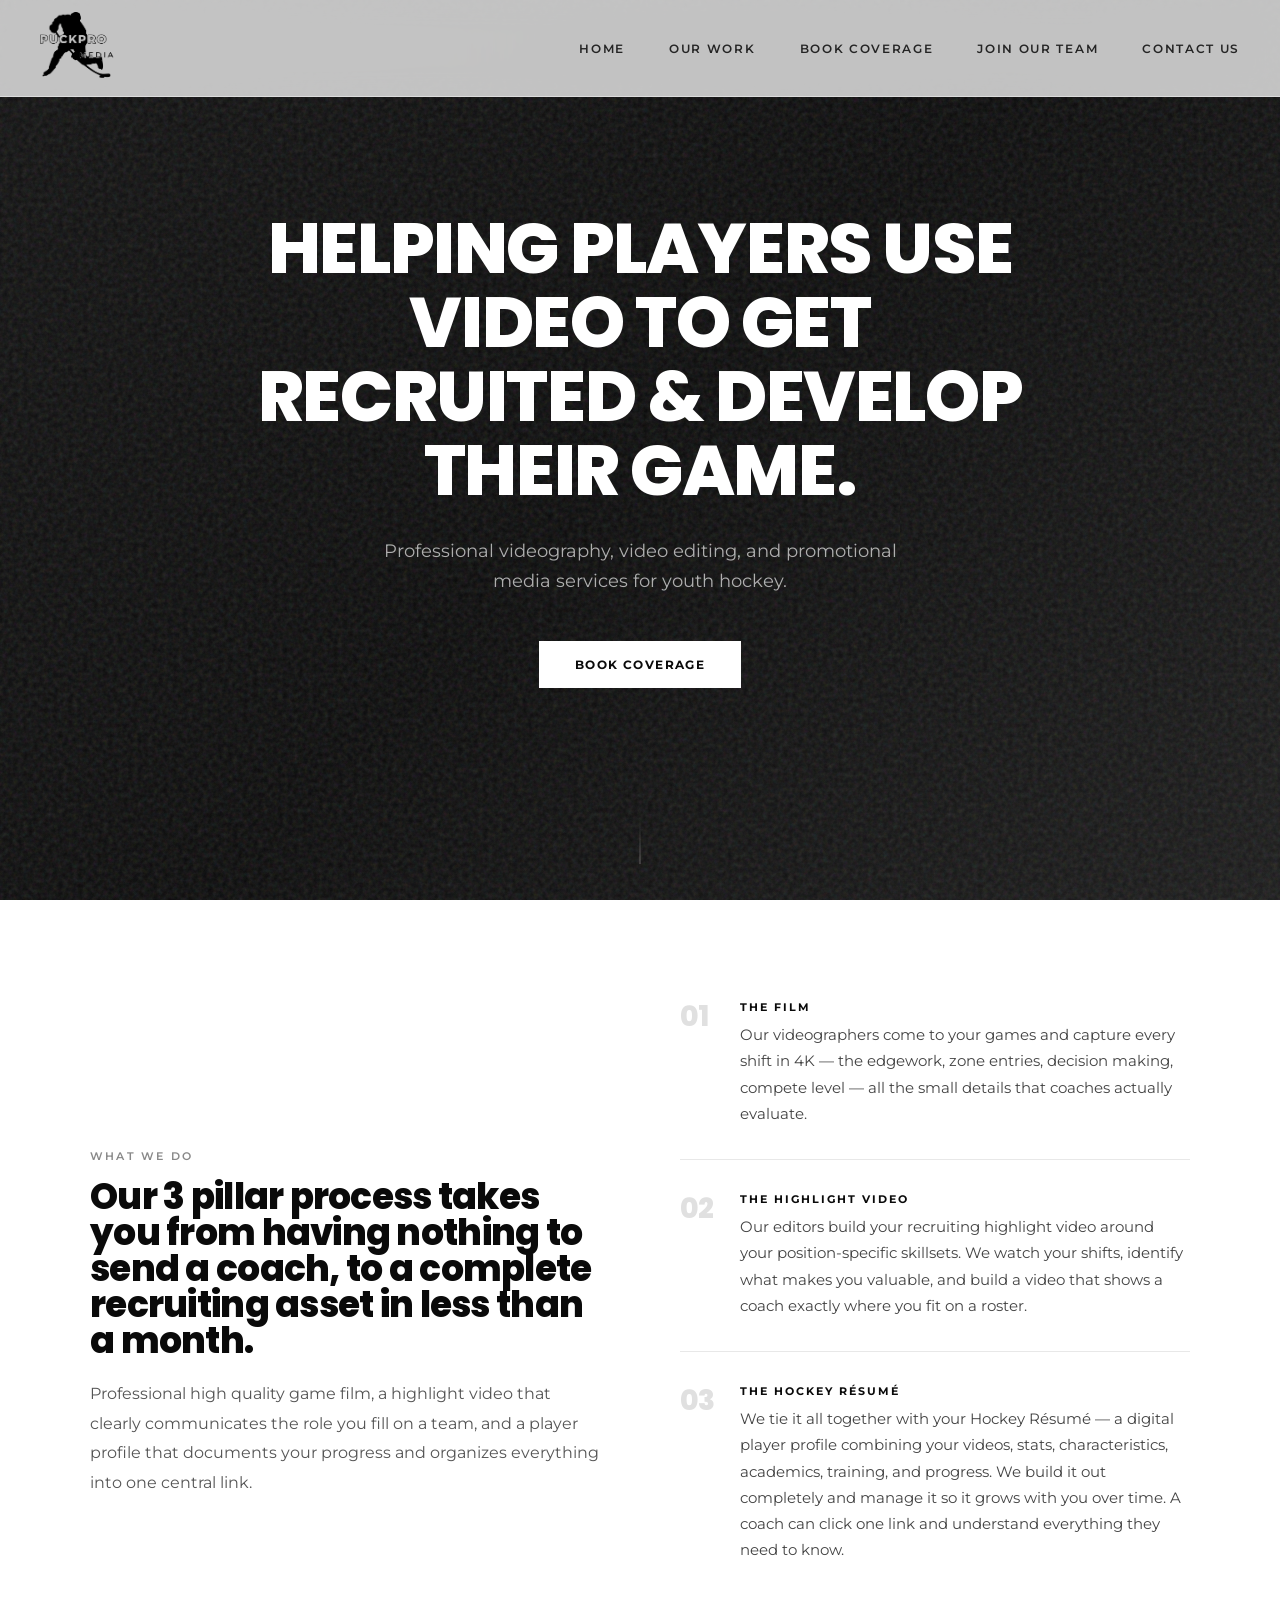
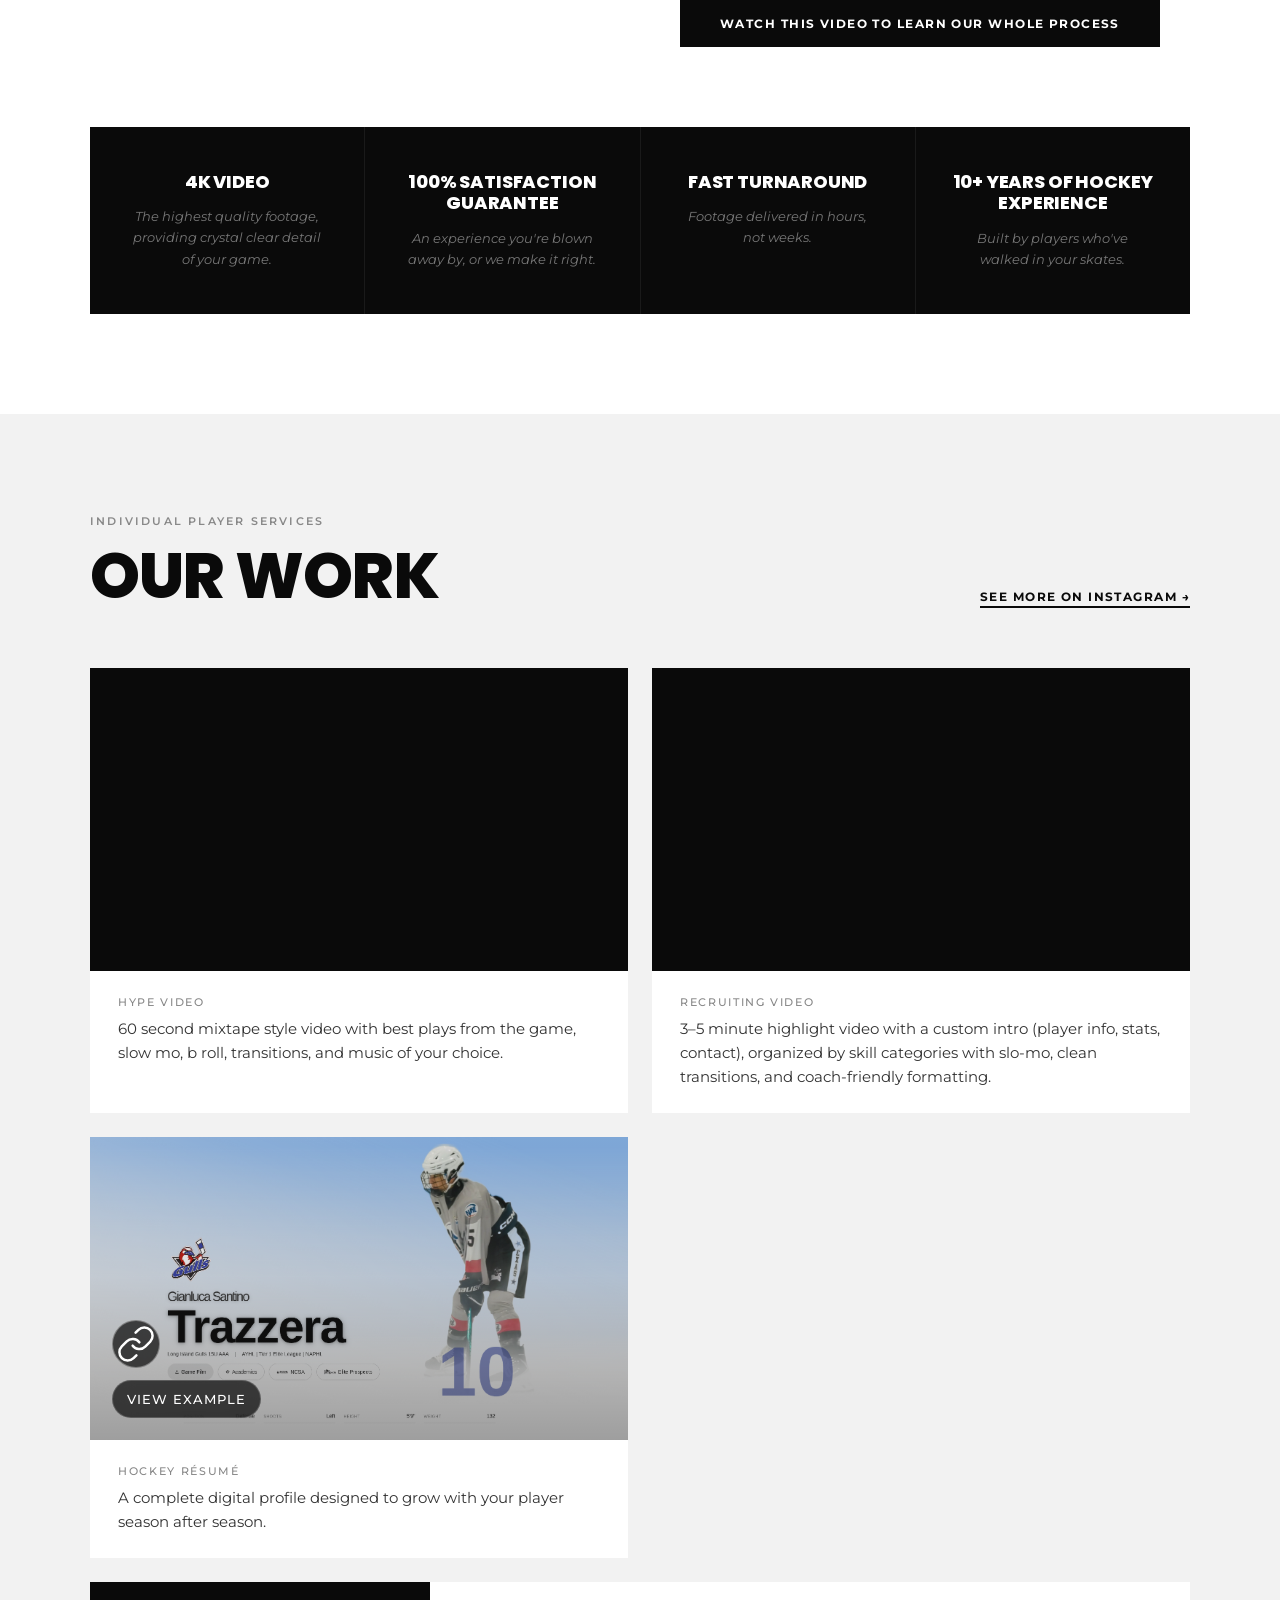
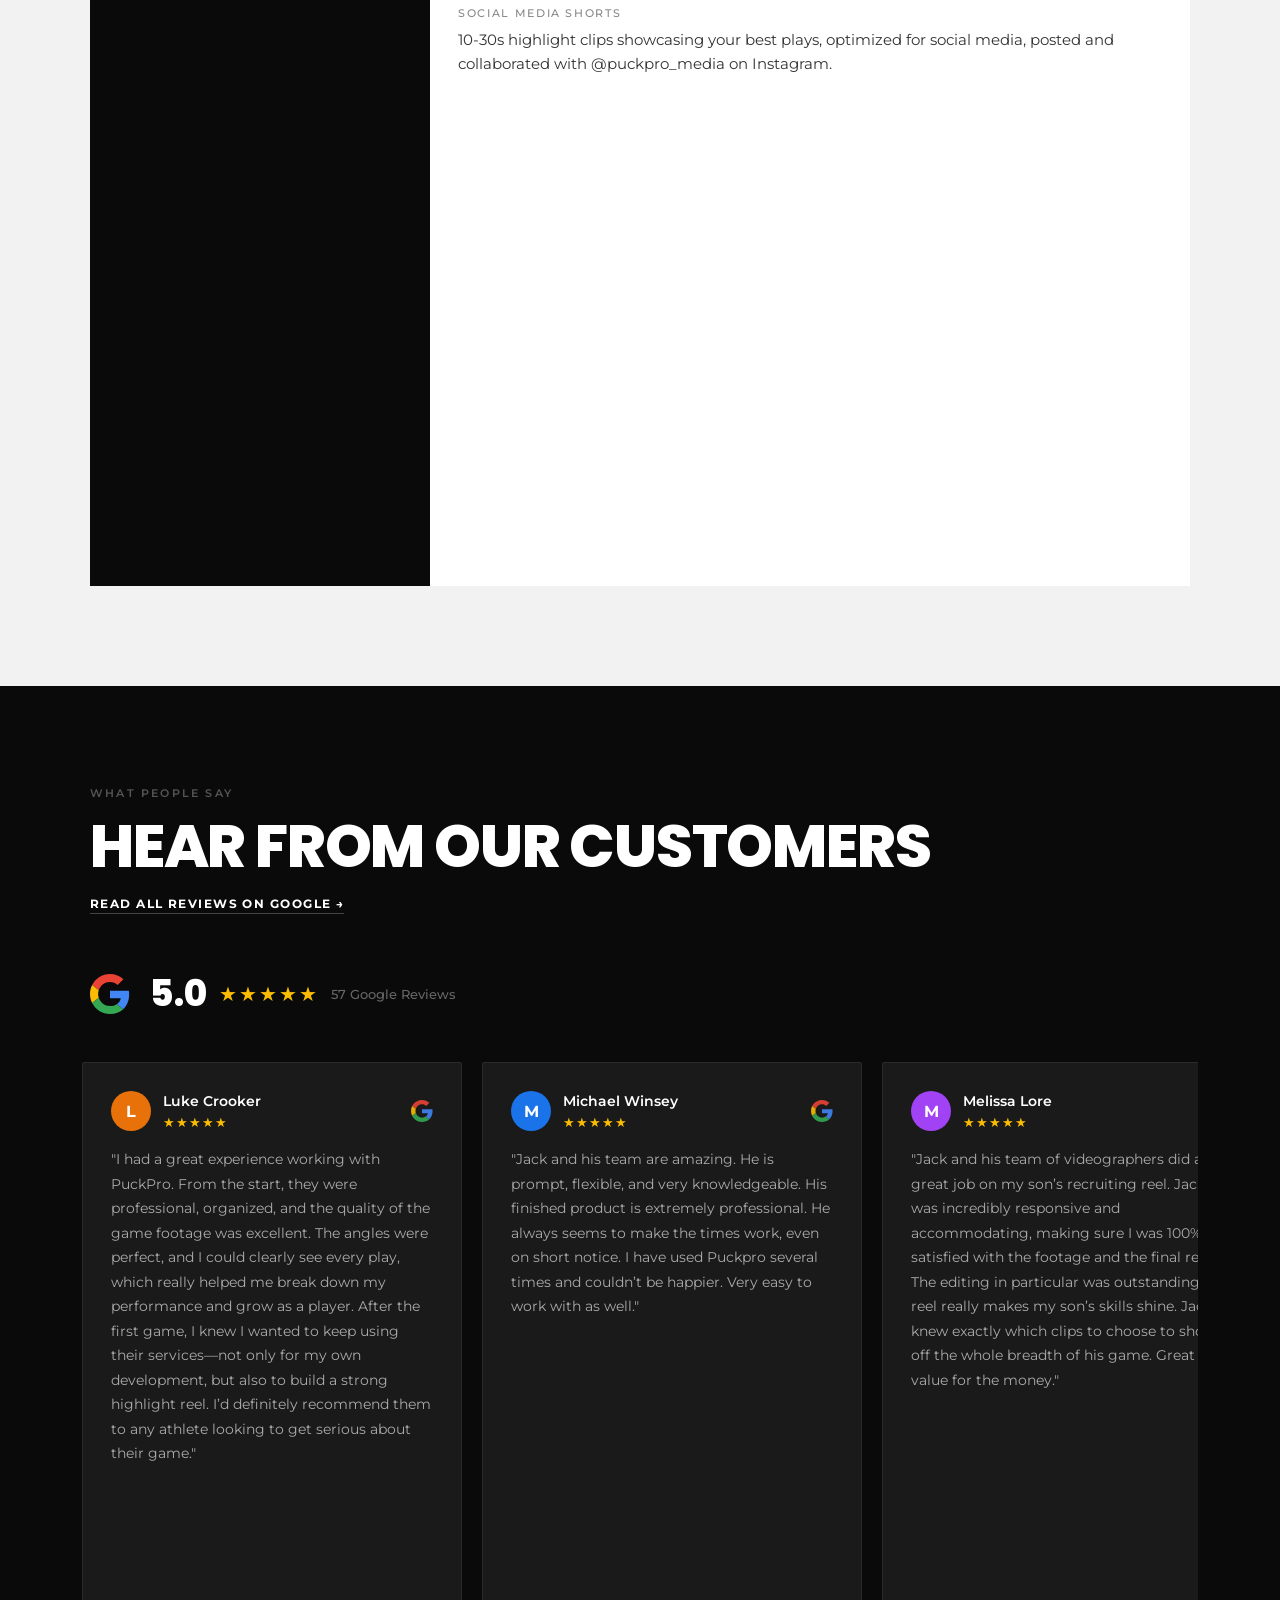
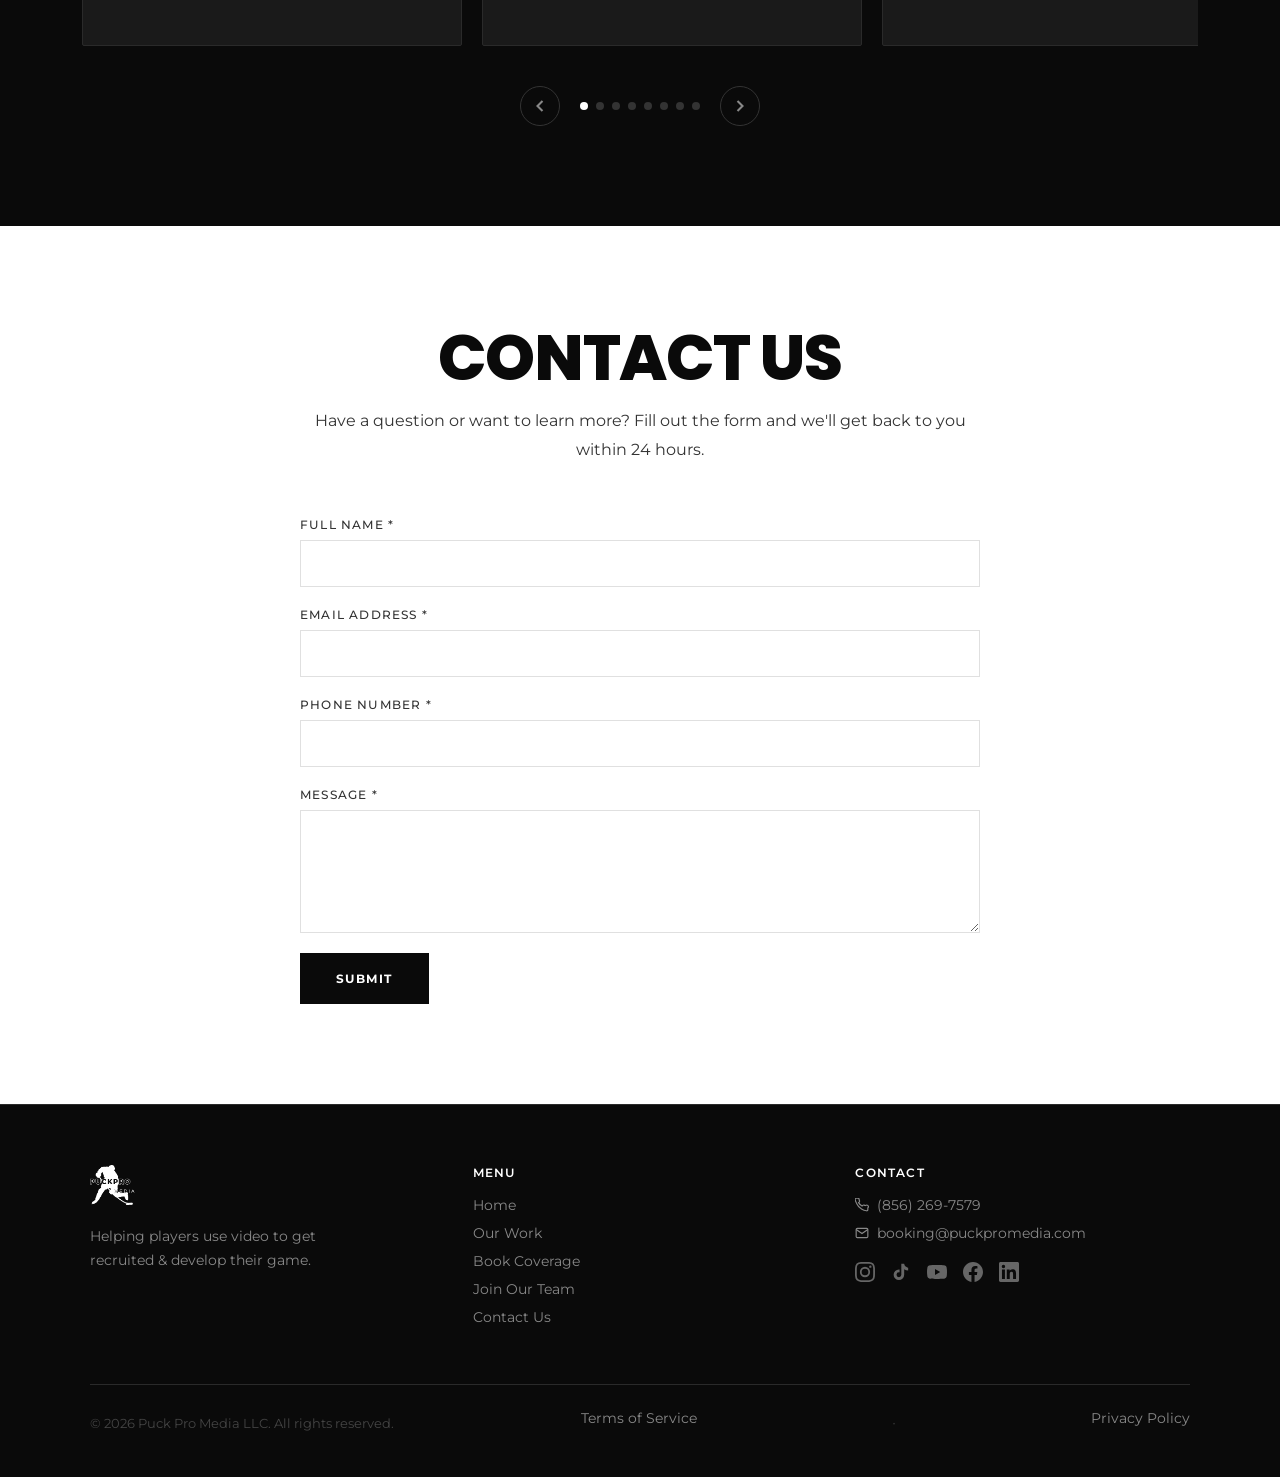
==== commit e898eac8: "Refine social short copy and layout" ====
--- a/index.html
+++ b/index.html
@@ -180,7 +180,7 @@
         </div>
       </div>
 
-      <div class="work-card">
+      <div class="work-card social-short-card">
         <div class="work-media work-media-short">
           <iframe
             src="https://player.mux.com/vBadmoOczMdlYG3uVOtLVJ5yCFmBnbmH02cw4sy00rMeE"
@@ -192,7 +192,7 @@
         </div>
         <div class="work-info">
           <p class="work-tag">Social Media Shorts</p>
-          <p class="work-desc">10–20s highlight clips optimized for social media with text, slo mo, music, posted and collaborated with @puckpro_media on Instagram.</p>
+          <p class="work-desc">10-30s highlight clips showcasing your best plays, optimized for social media, posted and collaborated with @puckpro_media on Instagram.</p>
         </div>
       </div>
 
--- a/style.css
+++ b/style.css
@@ -1140,3 +1140,23 @@
   .hero-btns { flex-direction: column; align-items: center; }
   .review-card { min-width: calc(100vw - 80px); }
 }
+
+
+@media (min-width: 769px) {
+  .work-grid .social-short-card {
+    grid-column: 1 / -1;
+    display: grid;
+    grid-template-columns: minmax(240px, 340px) 1fr;
+    align-items: stretch;
+  }
+
+  .work-grid .social-short-card .work-media-short {
+    width: min(340px, 100%);
+    justify-self: center;
+  }
+
+  .social-short-showcase {
+    width: min(360px, 100%);
+    margin: 0 auto;
+  }
+}
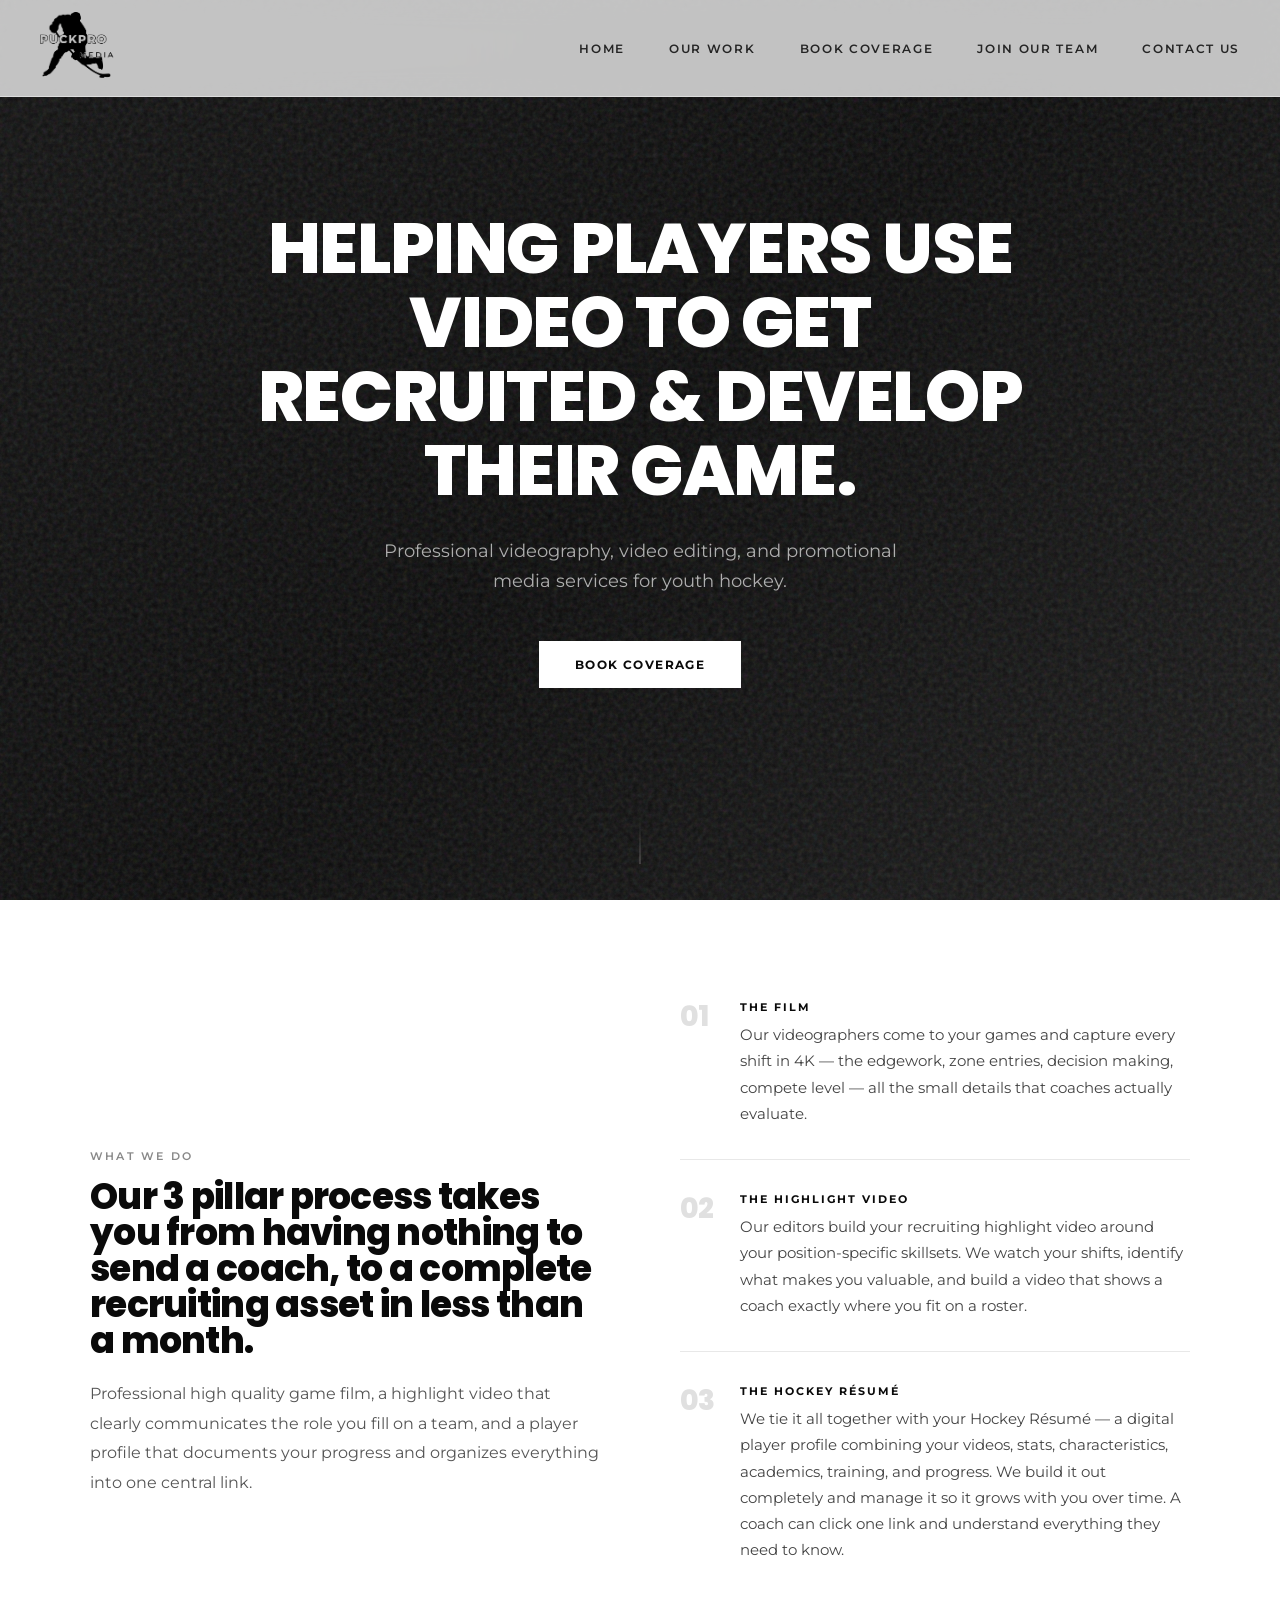
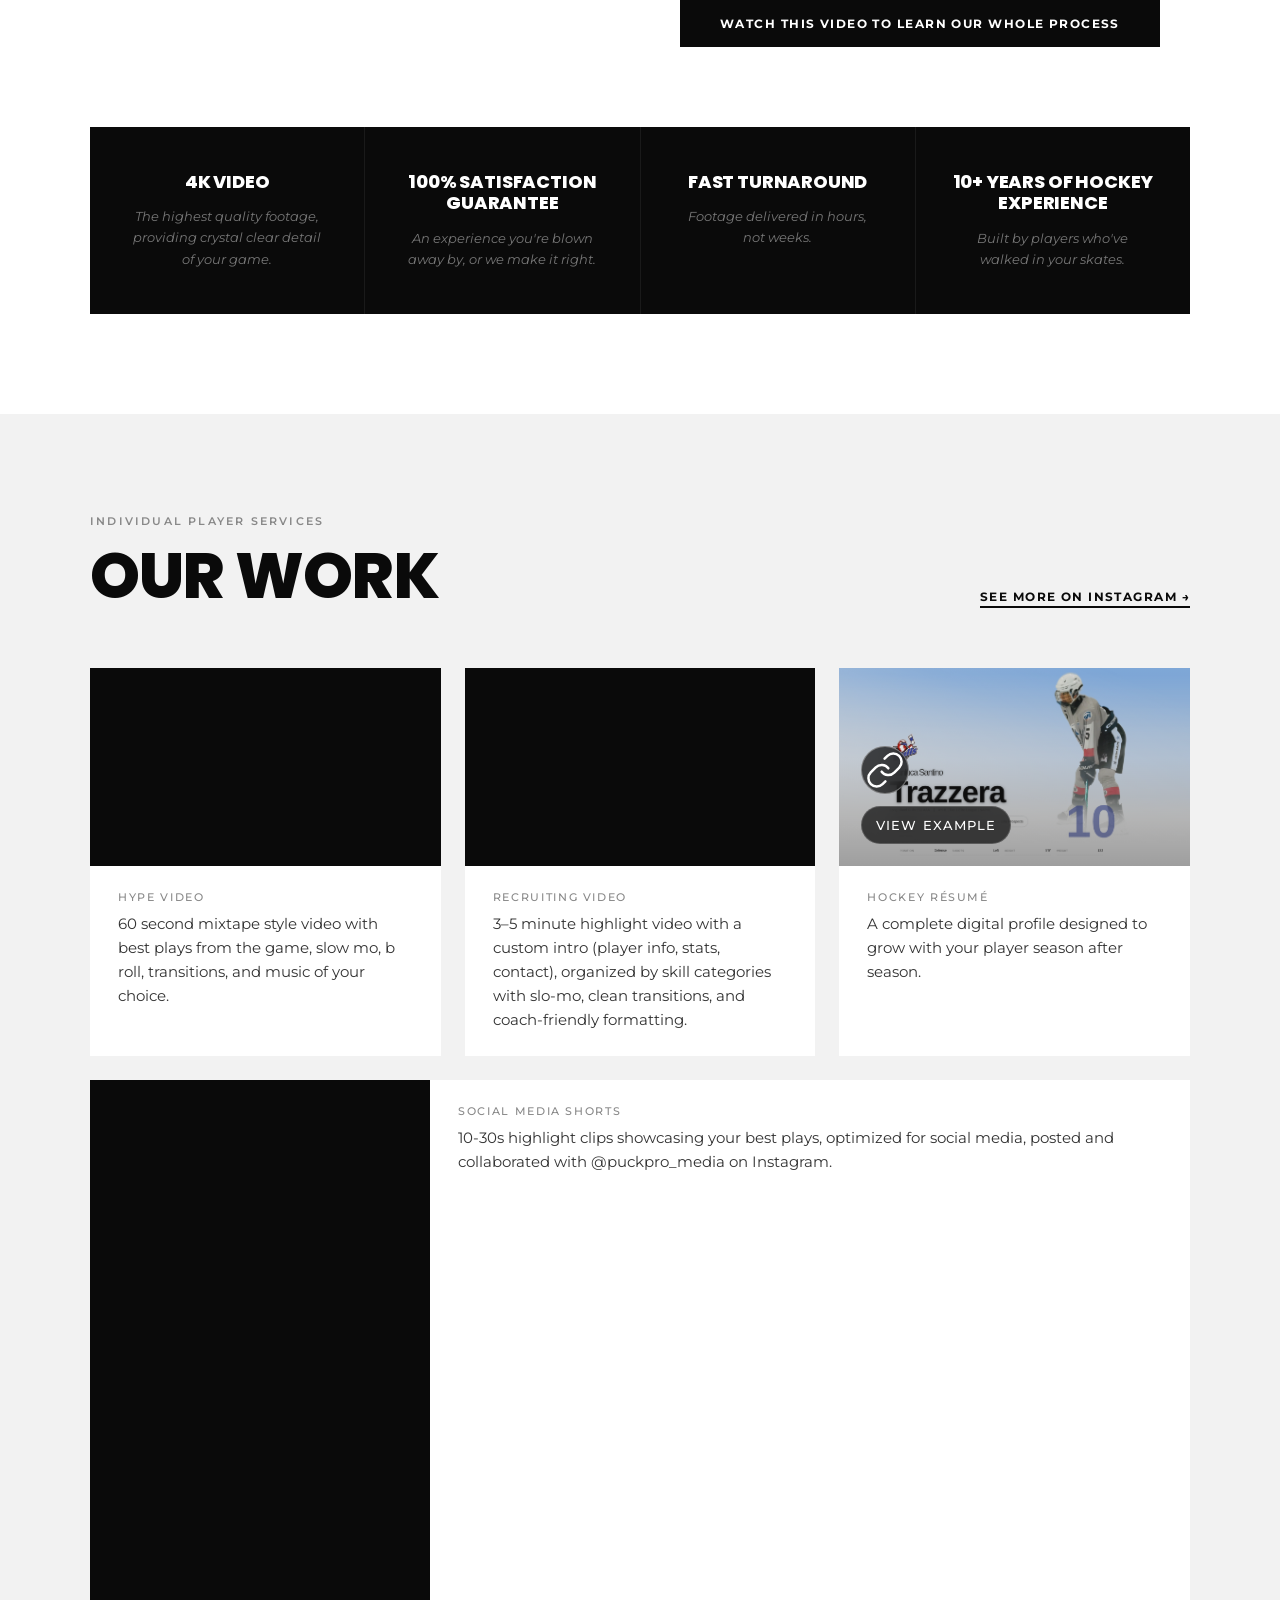
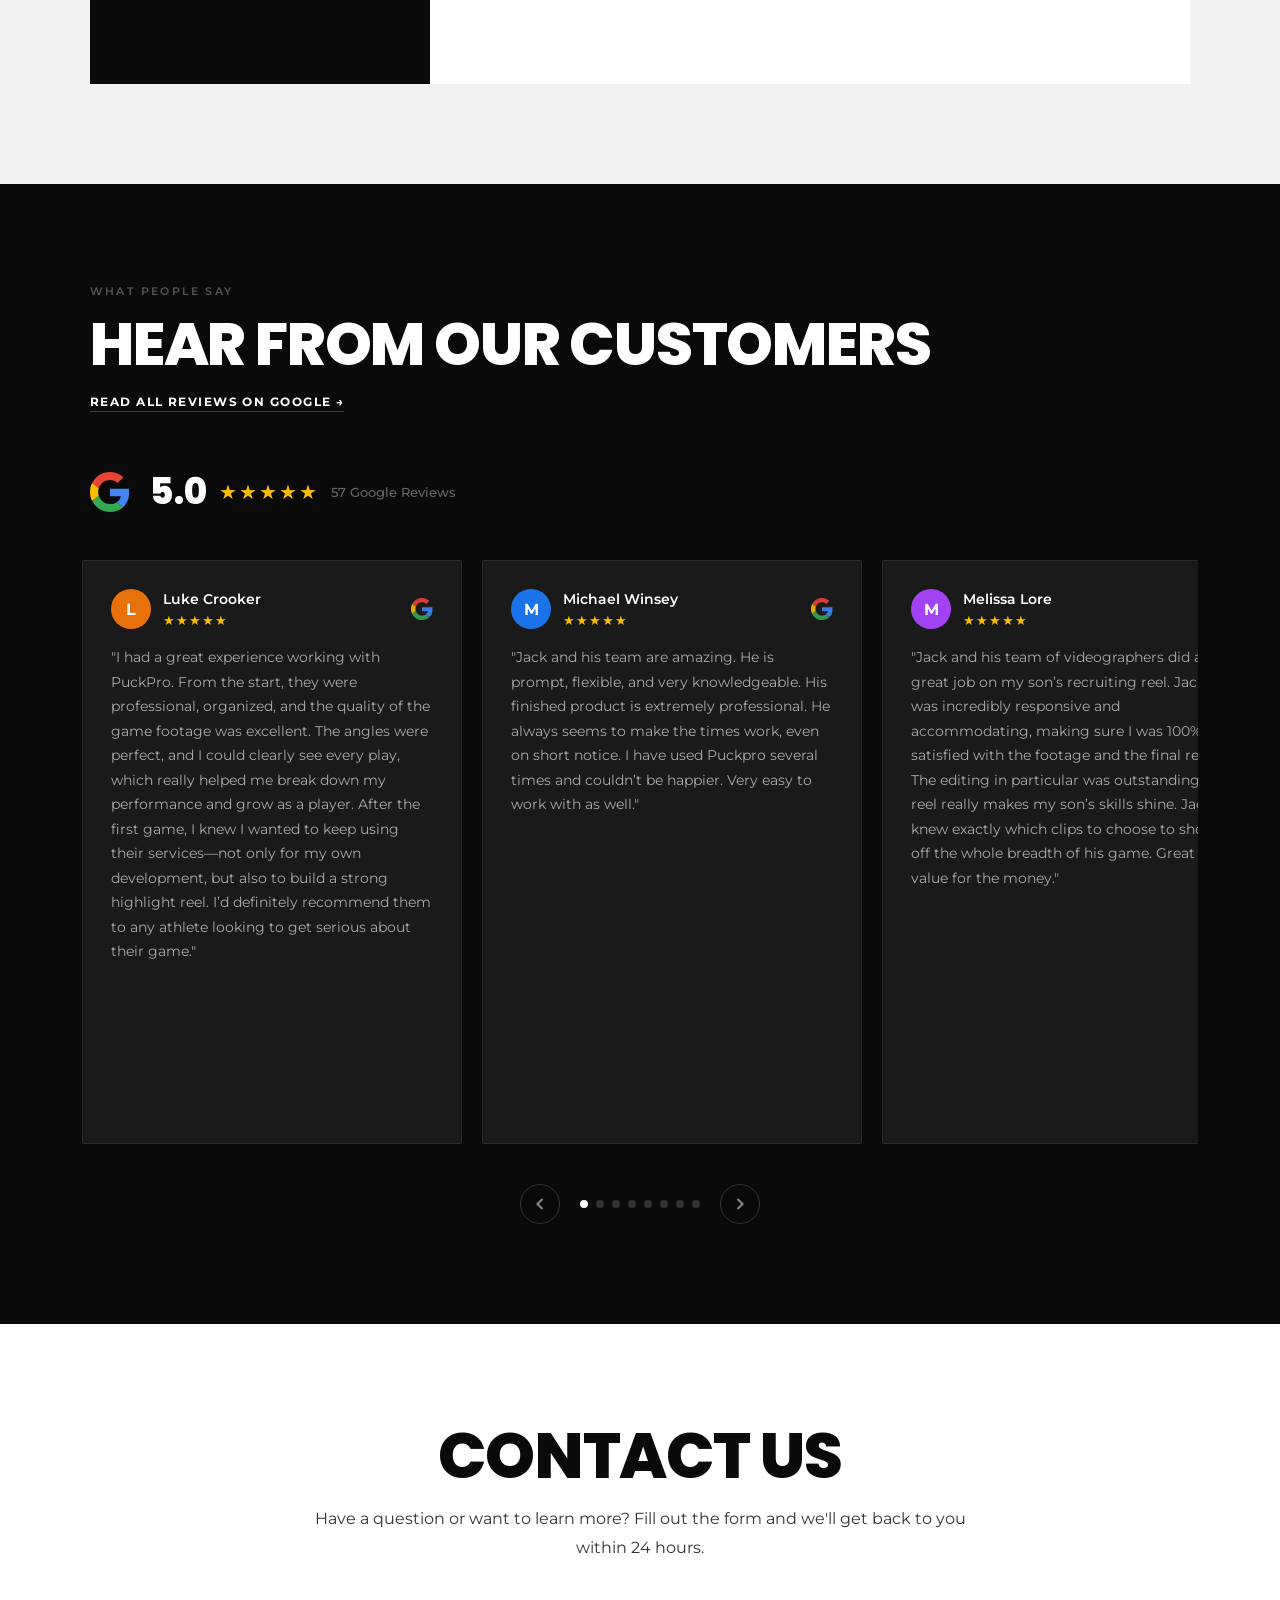
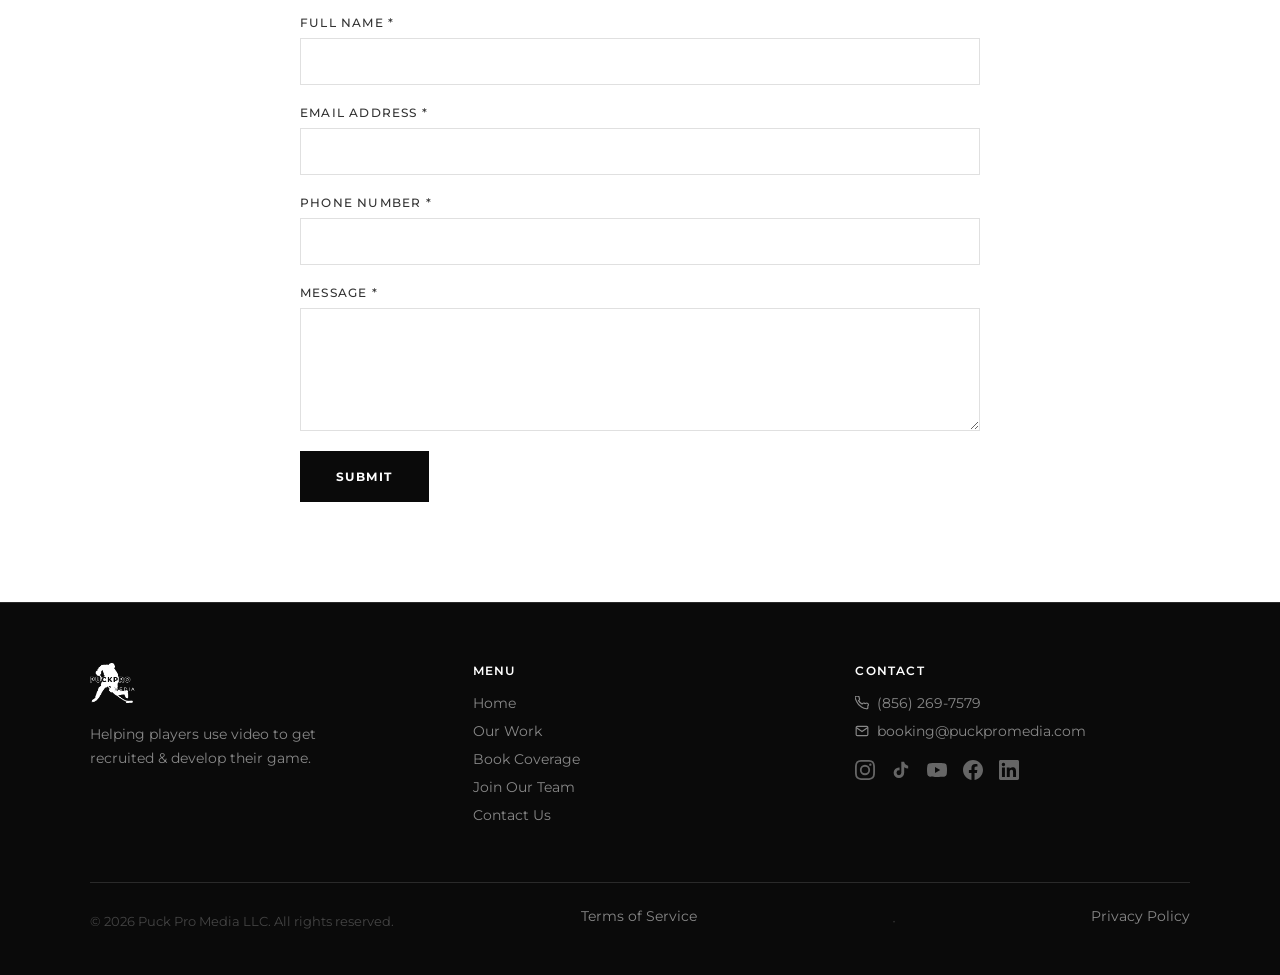
==== commit 853aa97c: "Send website forms through Resend" ====
--- a/index.html
+++ b/index.html
@@ -434,8 +434,11 @@
 <script src="/main.js"></script>
 <script>
   // Contact form
-  document.getElementById('contactForm').addEventListener('submit', function(e) {
+  document.getElementById('contactForm').addEventListener('submit', async function(e) {
     e.preventDefault();
+    var sent = await window.submitPuckProForm(this, 'contact');
+    if (!sent) return;
+
     this.style.display = 'none';
     document.getElementById('contactSuccess').style.display = 'block';
   });
--- a/style.css
+++ b/style.css
@@ -1143,6 +1143,10 @@
 
 
 @media (min-width: 769px) {
+  .work-grid {
+    grid-template-columns: repeat(3, 1fr);
+  }
+
   .work-grid .social-short-card {
     grid-column: 1 / -1;
     display: grid;
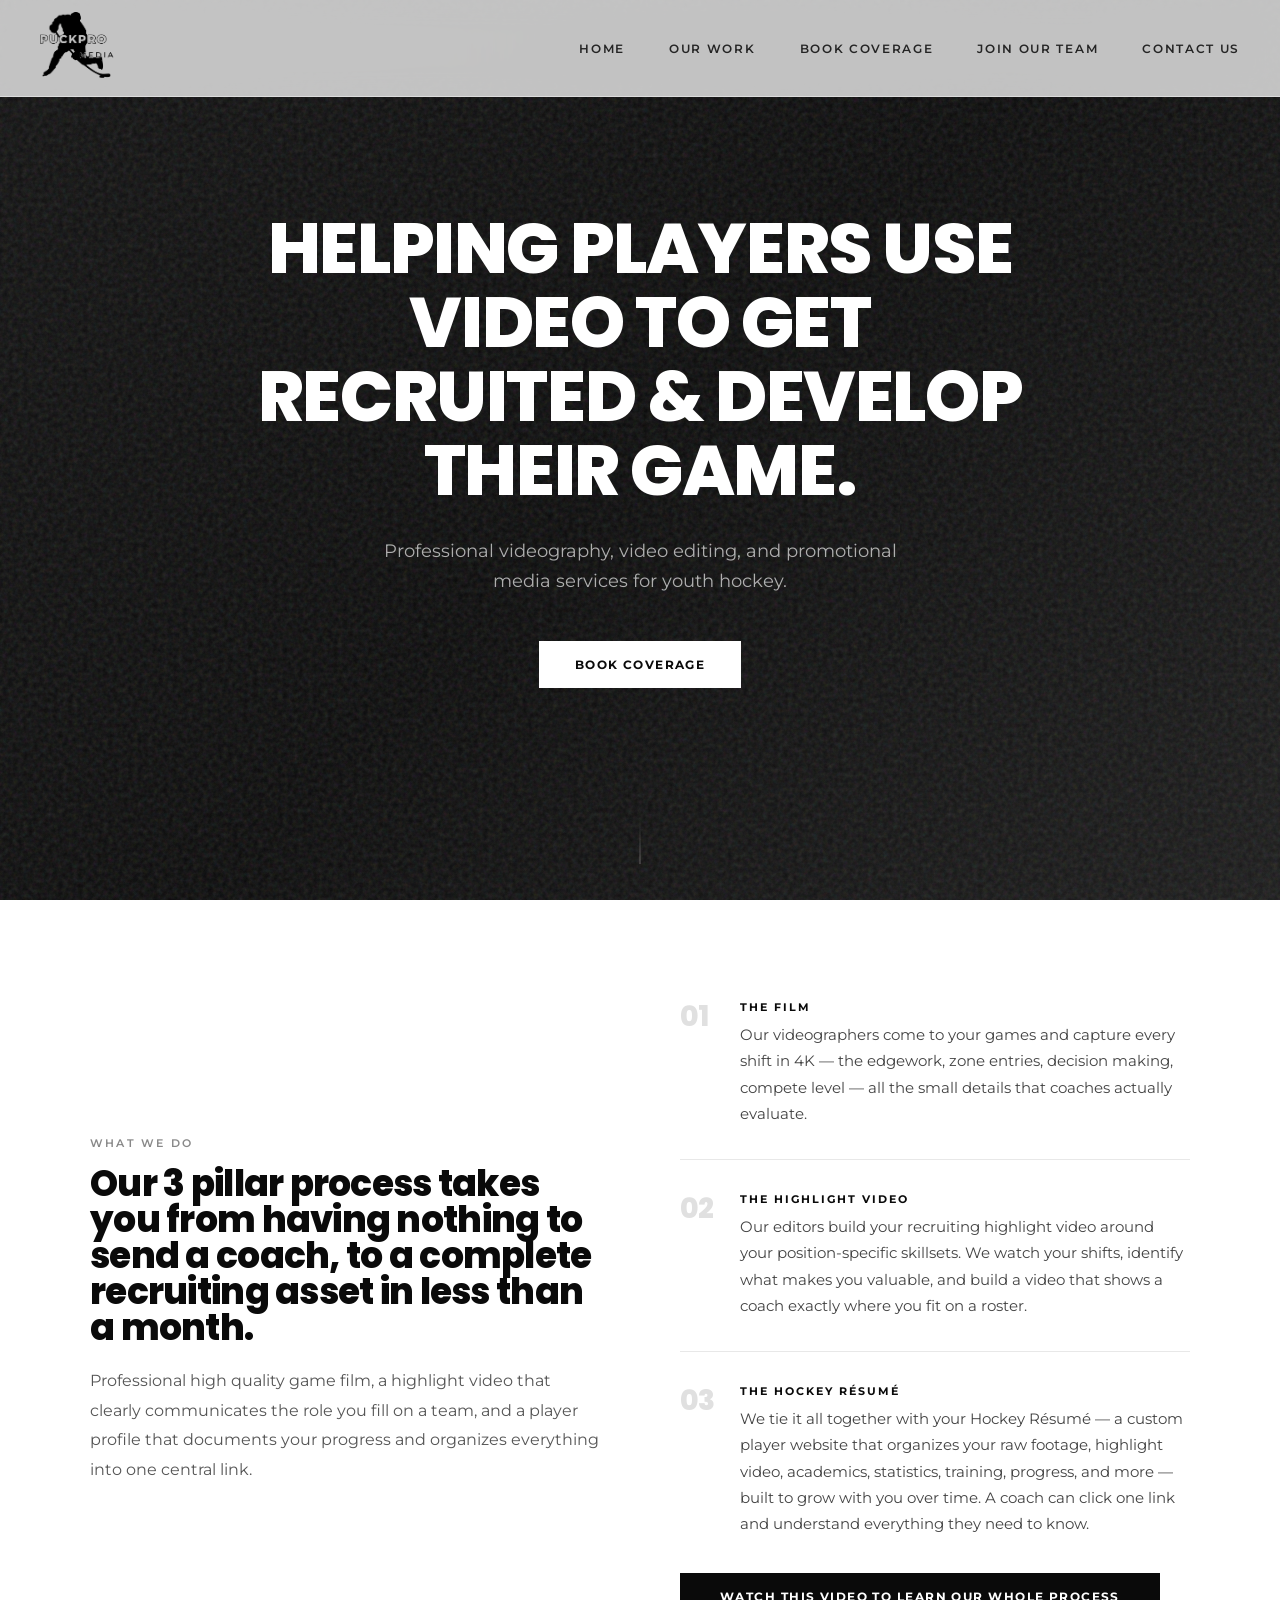
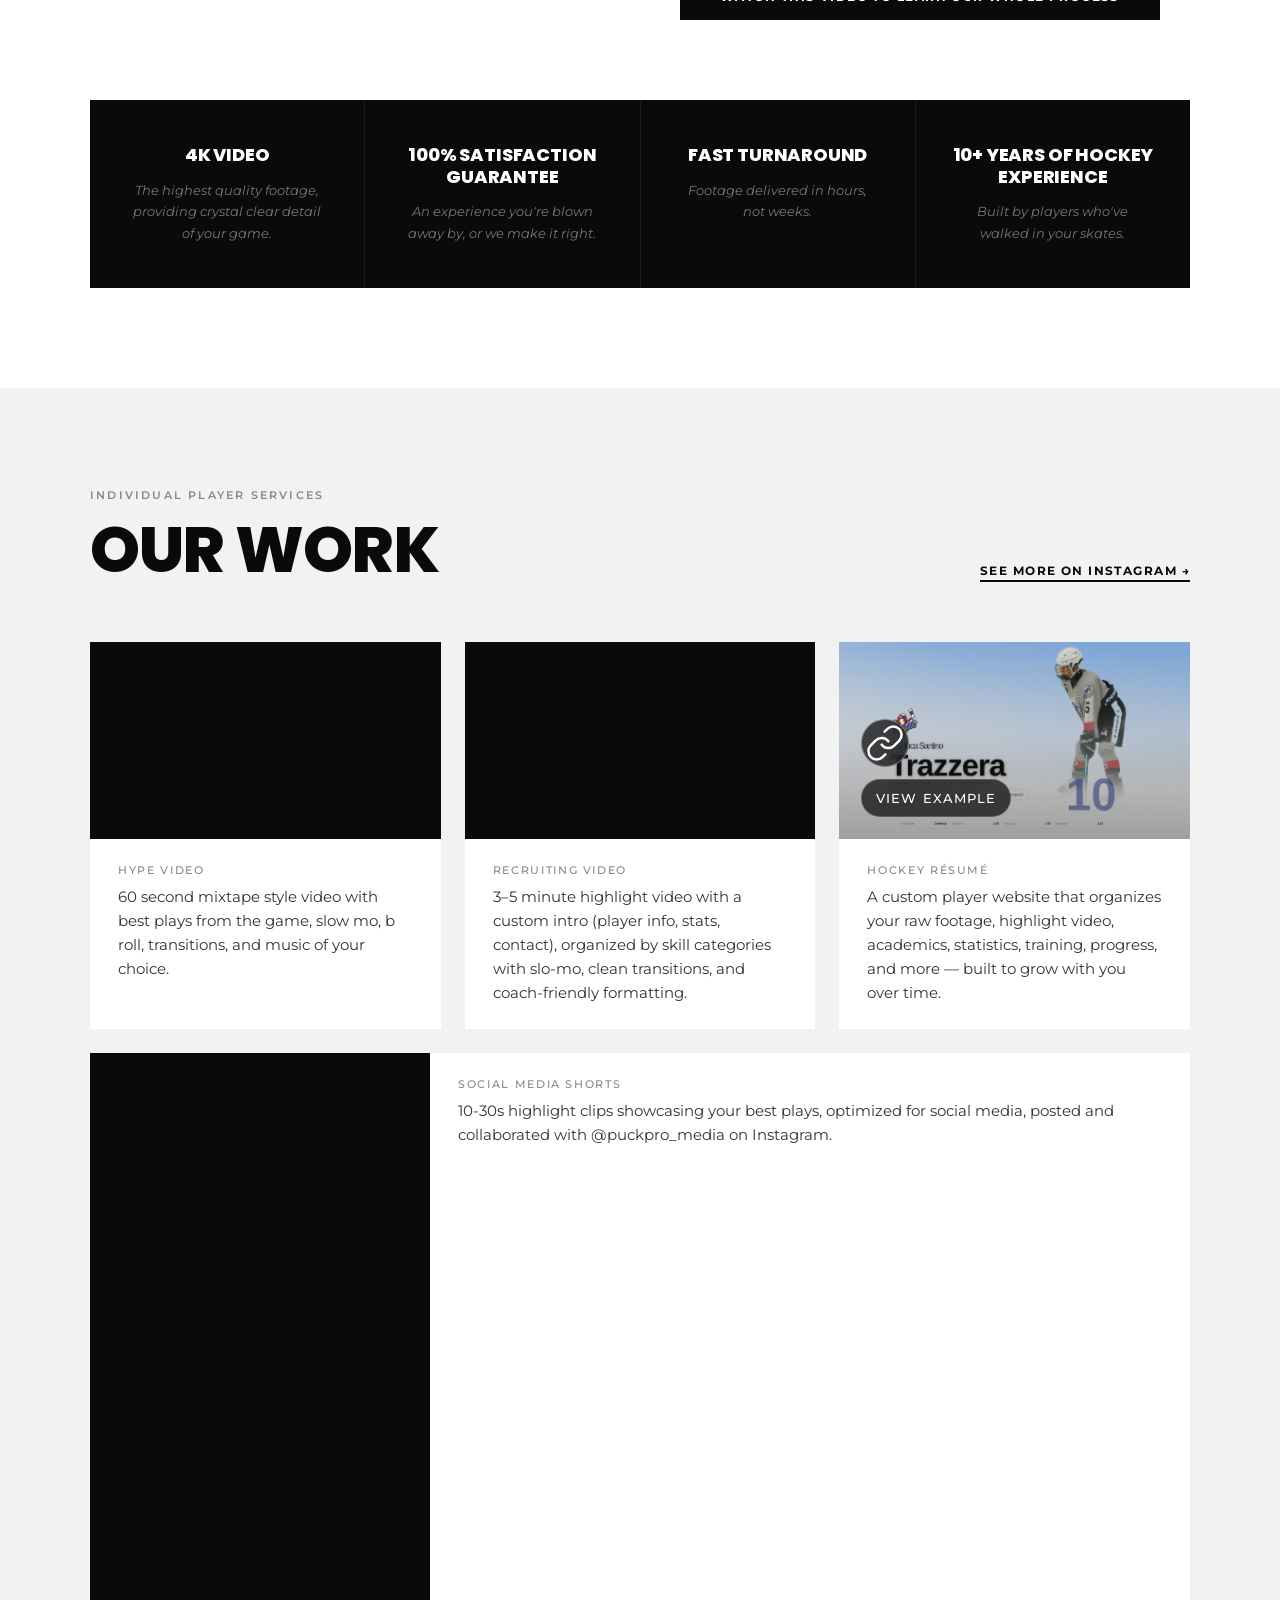
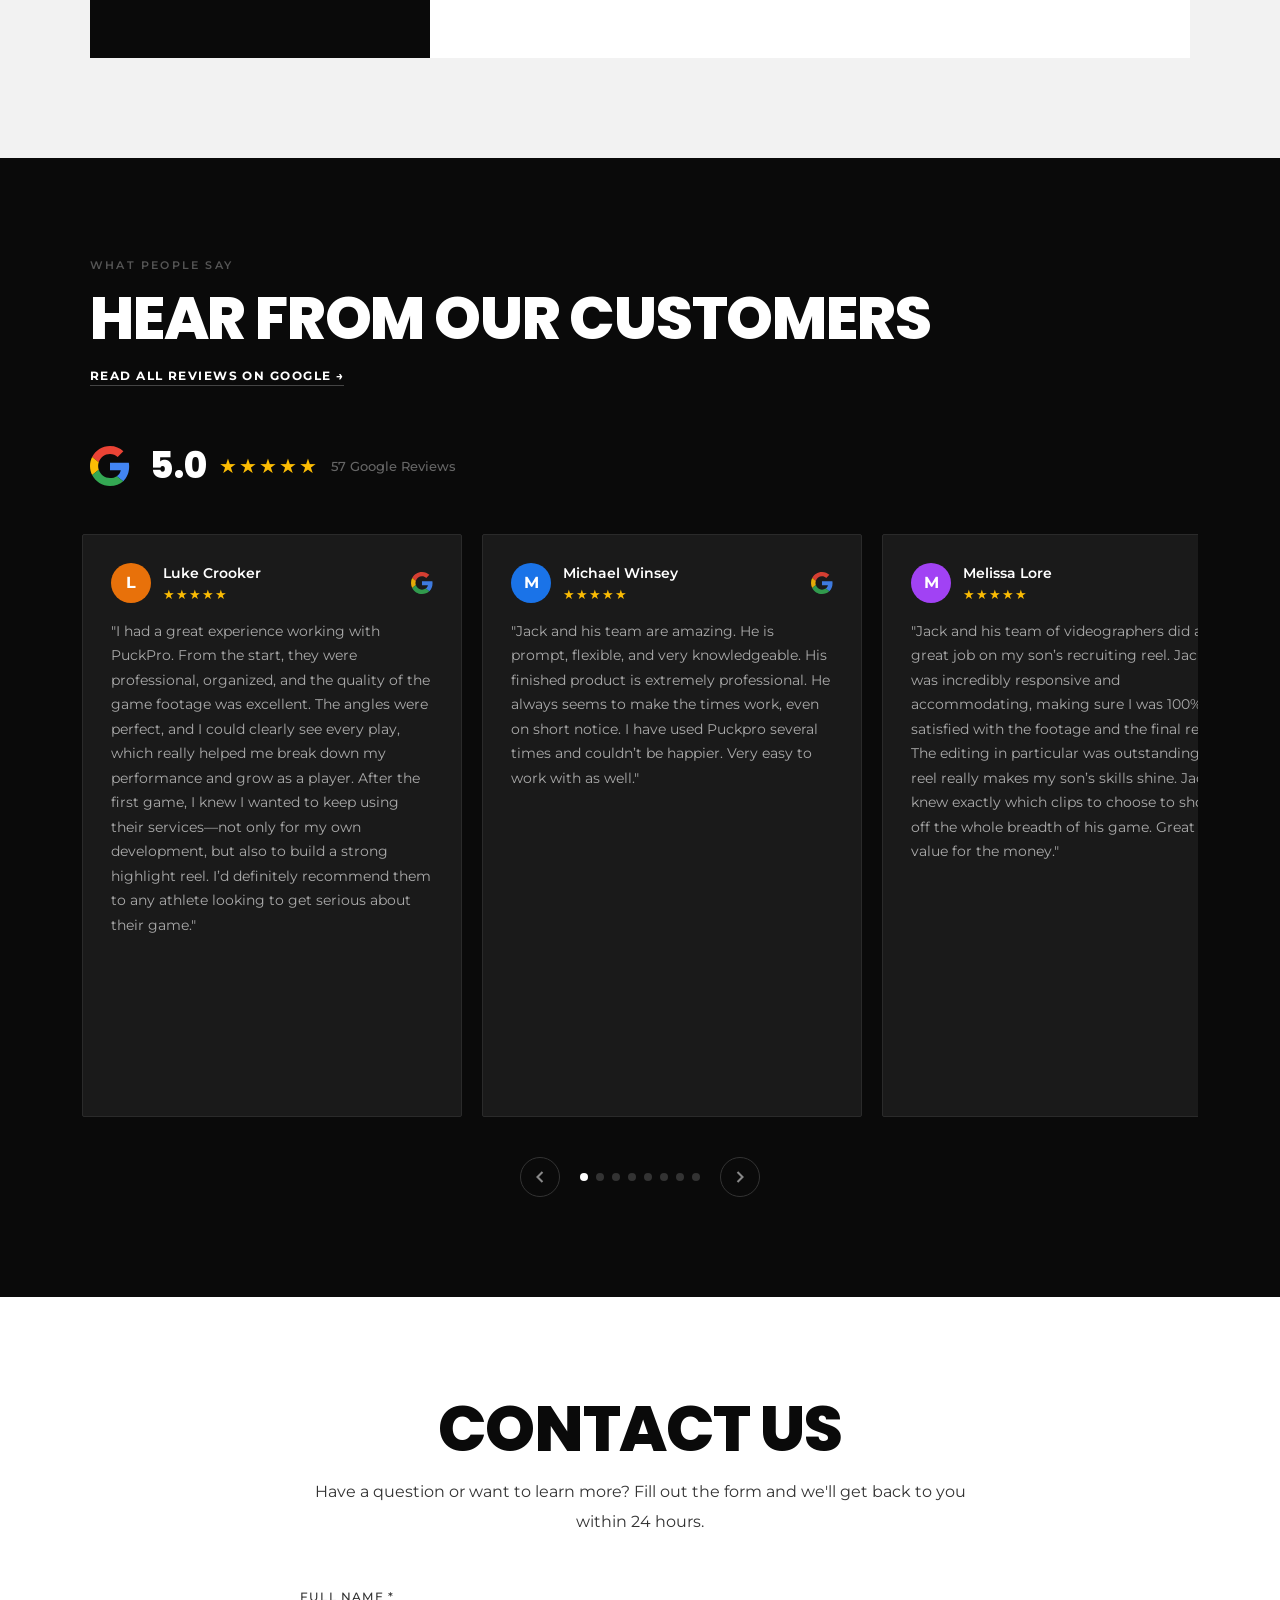
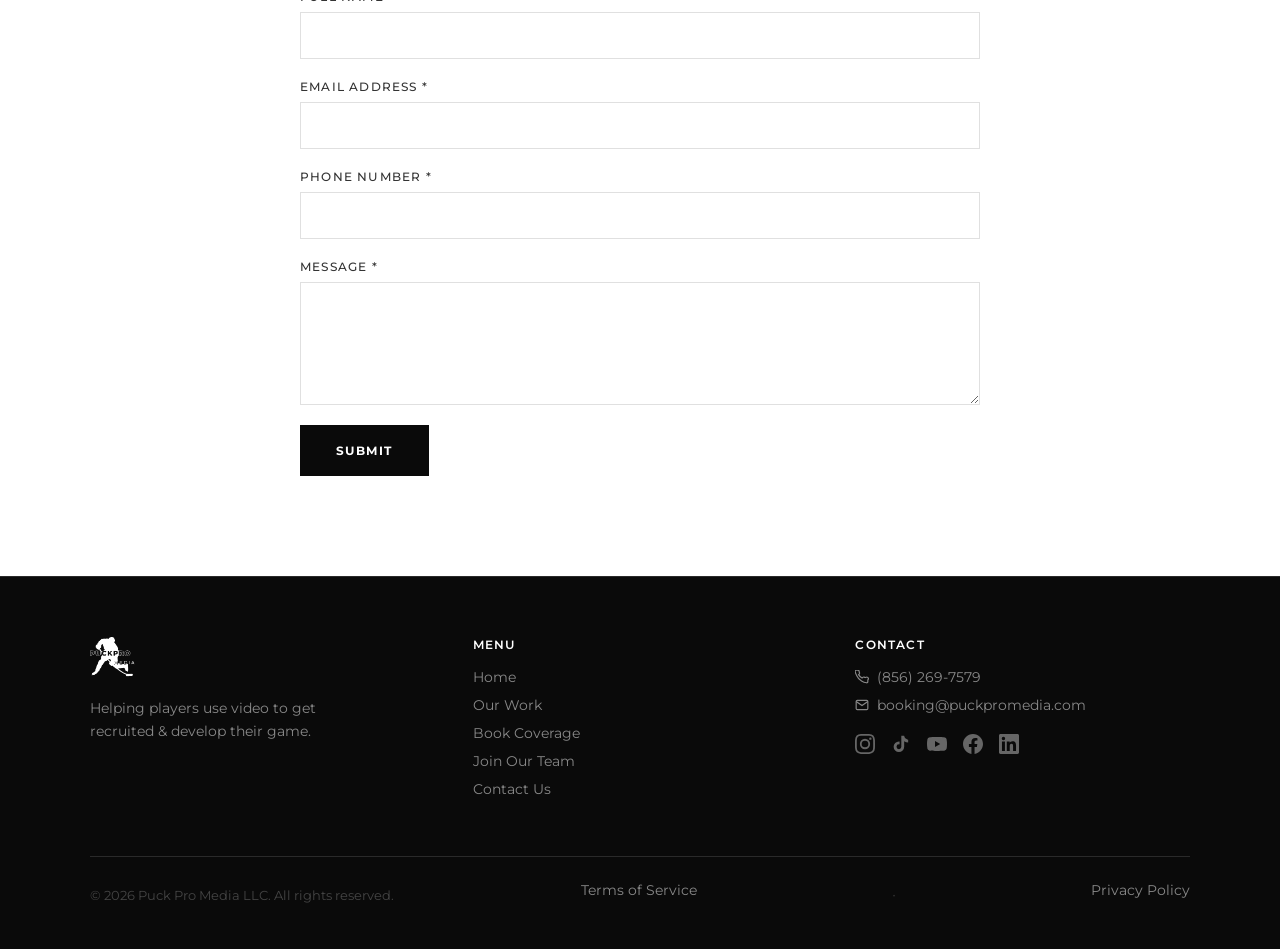
==== commit 3accf44e: "Update package pricing and feature details" ====
--- a/index.html
+++ b/index.html
@@ -90,7 +90,7 @@
           <div class="pillar-num">03</div>
           <div class="pillar-body">
             <p class="pillar-title">THE HOCKEY RÉSUMÉ</p>
-            <p class="pillar-text">We tie it all together with your Hockey Résumé — a digital player profile combining your videos, stats, characteristics, academics, training, and progress. We build it out completely and manage it so it grows with you over time. A coach can click one link and understand everything they need to know.</p>
+            <p class="pillar-text">We tie it all together with your Hockey Résumé — a custom player website that organizes your raw footage, highlight video, academics, statistics, training, progress, and more — built to grow with you over time. A coach can click one link and understand everything they need to know.</p>
           </div>
         </div>
 
@@ -176,7 +176,7 @@
         </div>
         <div class="work-info">
           <p class="work-tag">Hockey Résumé</p>
-          <p class="work-desc">A complete digital profile designed to grow with your player season after season.</p>
+          <p class="work-desc">A custom player website that organizes your raw footage, highlight video, academics, statistics, training, progress, and more — built to grow with you over time.</p>
         </div>
       </div>
 
--- a/style.css
+++ b/style.css
@@ -776,6 +776,51 @@
   font-size: 40px;
   letter-spacing: -0.02em;
   margin-bottom: 12px;
+}
+
+.pkg-payment {
+  font-family: 'Montserrat', sans-serif;
+  font-size: 12px;
+  font-weight: 500;
+  line-height: 1.55;
+  margin: -4px 0 20px;
+}
+.pkg-card:not(.featured) .pkg-payment { color: #666; }
+.pkg-card.featured .pkg-payment { color: #aaa; }
+.pkg-feature { position: relative; }
+.pkg-feature-toggle {
+  appearance: none;
+  background: transparent;
+  border: 0;
+  color: inherit;
+  cursor: help;
+  display: inline-flex;
+  align-items: center;
+  gap: 7px;
+  padding: 0;
+  text-align: left;
+  font: inherit;
+}
+.pkg-info-icon {
+  width: 16px;
+  height: 16px;
+  border-radius: 50%;
+  border: 1px solid currentColor;
+  display: inline-flex;
+  align-items: center;
+  justify-content: center;
+  font-size: 10px;
+  font-weight: 700;
+  line-height: 1;
+  opacity: 0.7;
+  flex: 0 0 auto;
+}
+.pkg-feature-desc {
+  font-family: 'Montserrat', sans-serif;
+  font-size: 12px;
+  font-weight: 500;
+  line-height: 1.55;
+  margin: 0;
 }
 .pkg-desc {
   font-family: 'Montserrat', sans-serif;
@@ -1164,3 +1209,44 @@
     margin: 0 auto;
   }
 }
+
+@media (min-width: 769px) {
+  .pkg-feature-desc {
+    position: absolute;
+    left: 0;
+    bottom: calc(100% + 10px);
+    z-index: 30;
+    width: min(280px, 72vw);
+    padding: 14px 16px;
+    border-radius: 8px;
+    background: #fff;
+    color: #222;
+    border: 1px solid rgba(10,10,10,0.12);
+    box-shadow: 0 18px 45px rgba(10,10,10,0.18);
+    opacity: 0;
+    visibility: hidden;
+    transform: translateY(6px);
+    transition: opacity 0.18s ease, transform 0.18s ease, visibility 0.18s ease;
+    pointer-events: none;
+  }
+
+  .pkg-feature:hover .pkg-feature-desc,
+  .pkg-feature.open .pkg-feature-desc {
+    opacity: 1;
+    visibility: visible;
+    transform: translateY(0);
+  }
+}
+
+@media (max-width: 768px) {
+  .pkg-feature-toggle { cursor: pointer; }
+  .pkg-feature-desc {
+    display: none;
+    margin-top: 8px;
+    padding: 12px 14px;
+    border-left: 2px solid currentColor;
+    background: rgba(0,0,0,0.04);
+  }
+  .pkg-card.featured .pkg-feature-desc { background: rgba(255,255,255,0.08); }
+  .pkg-feature.open .pkg-feature-desc { display: block; }
+}
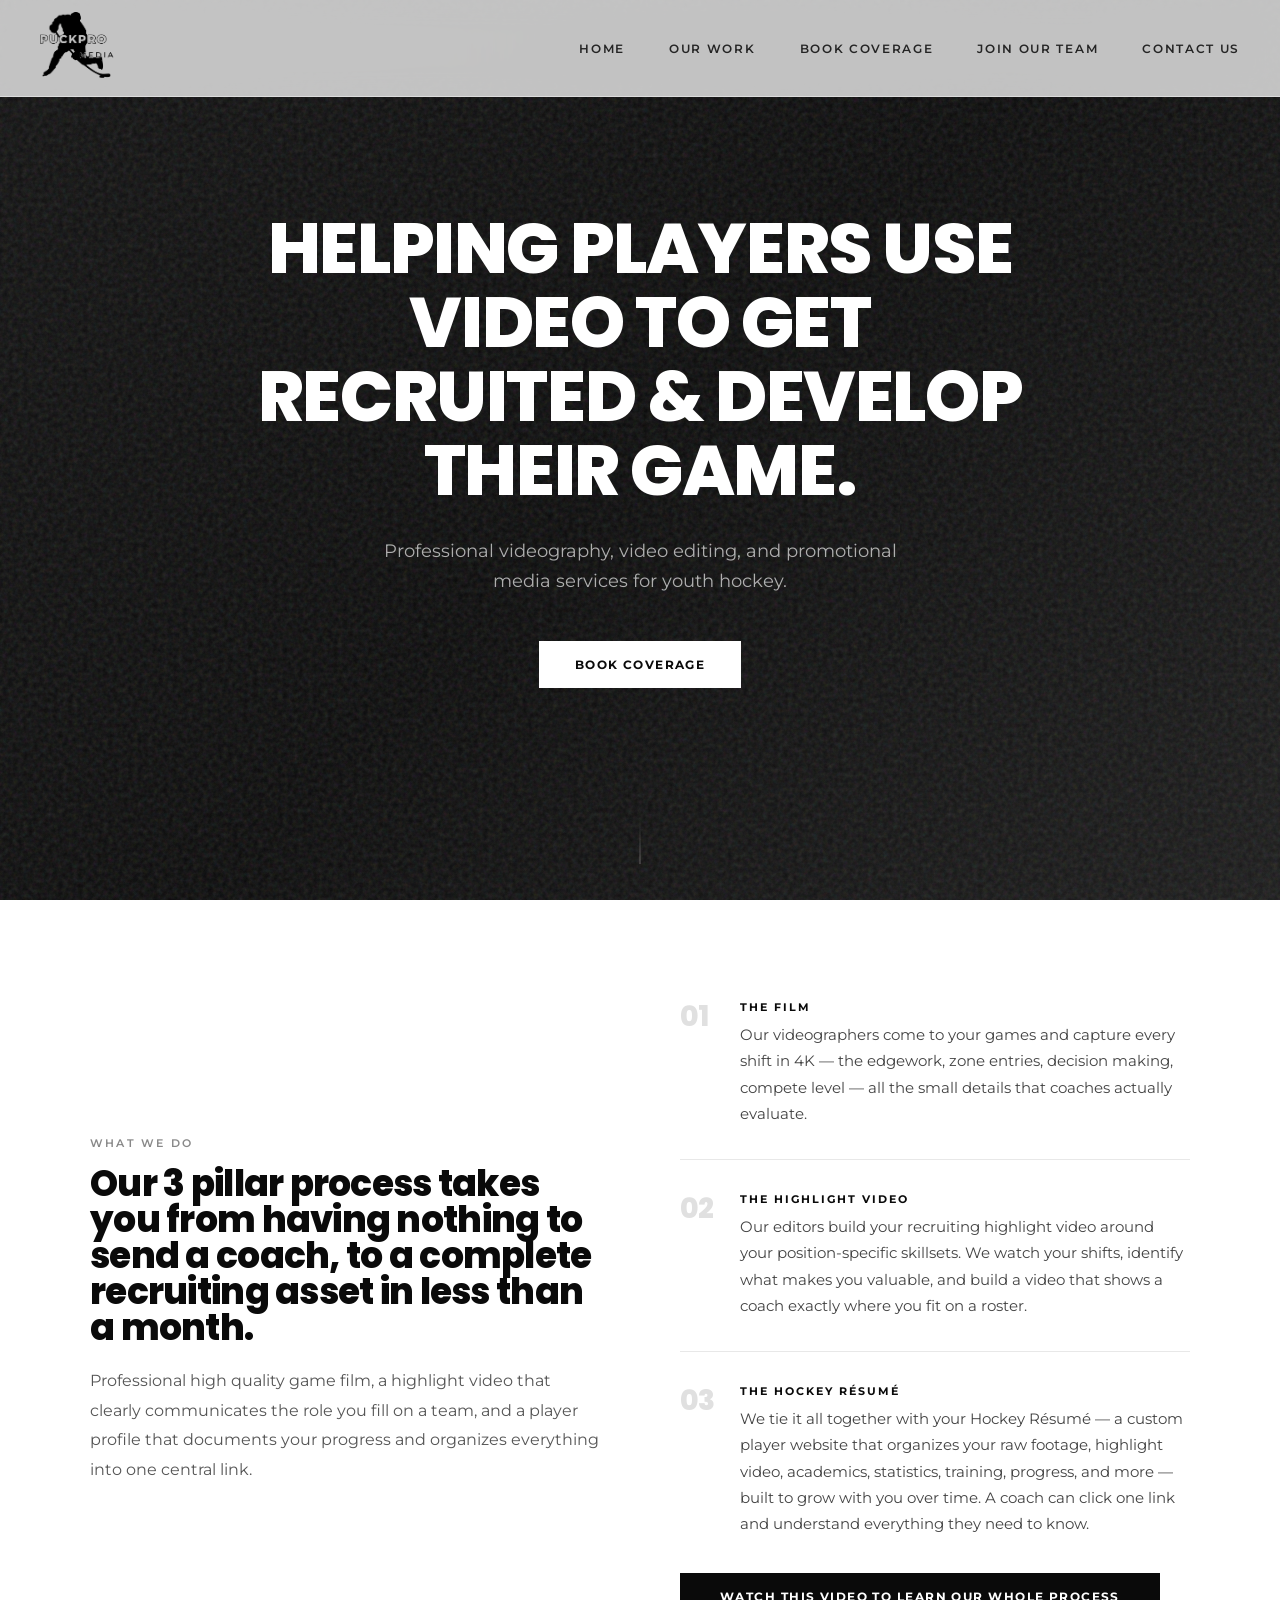
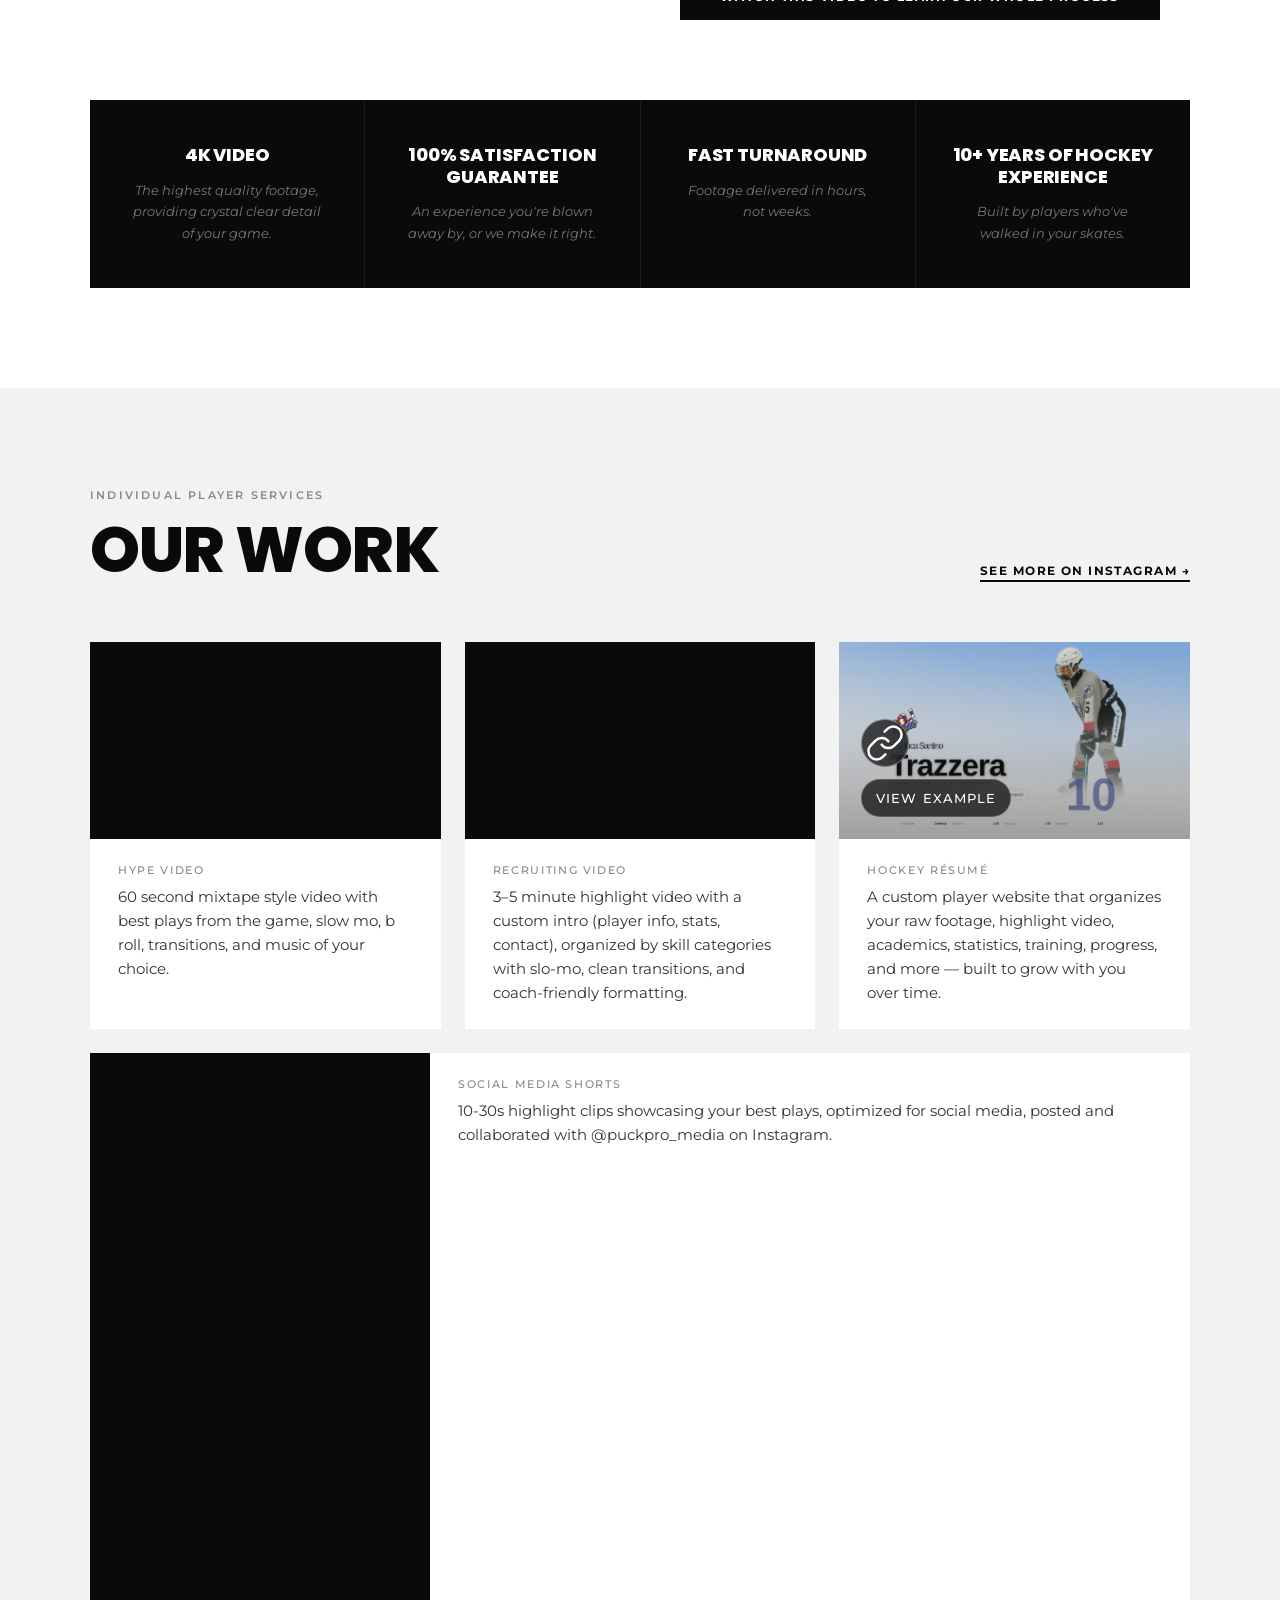
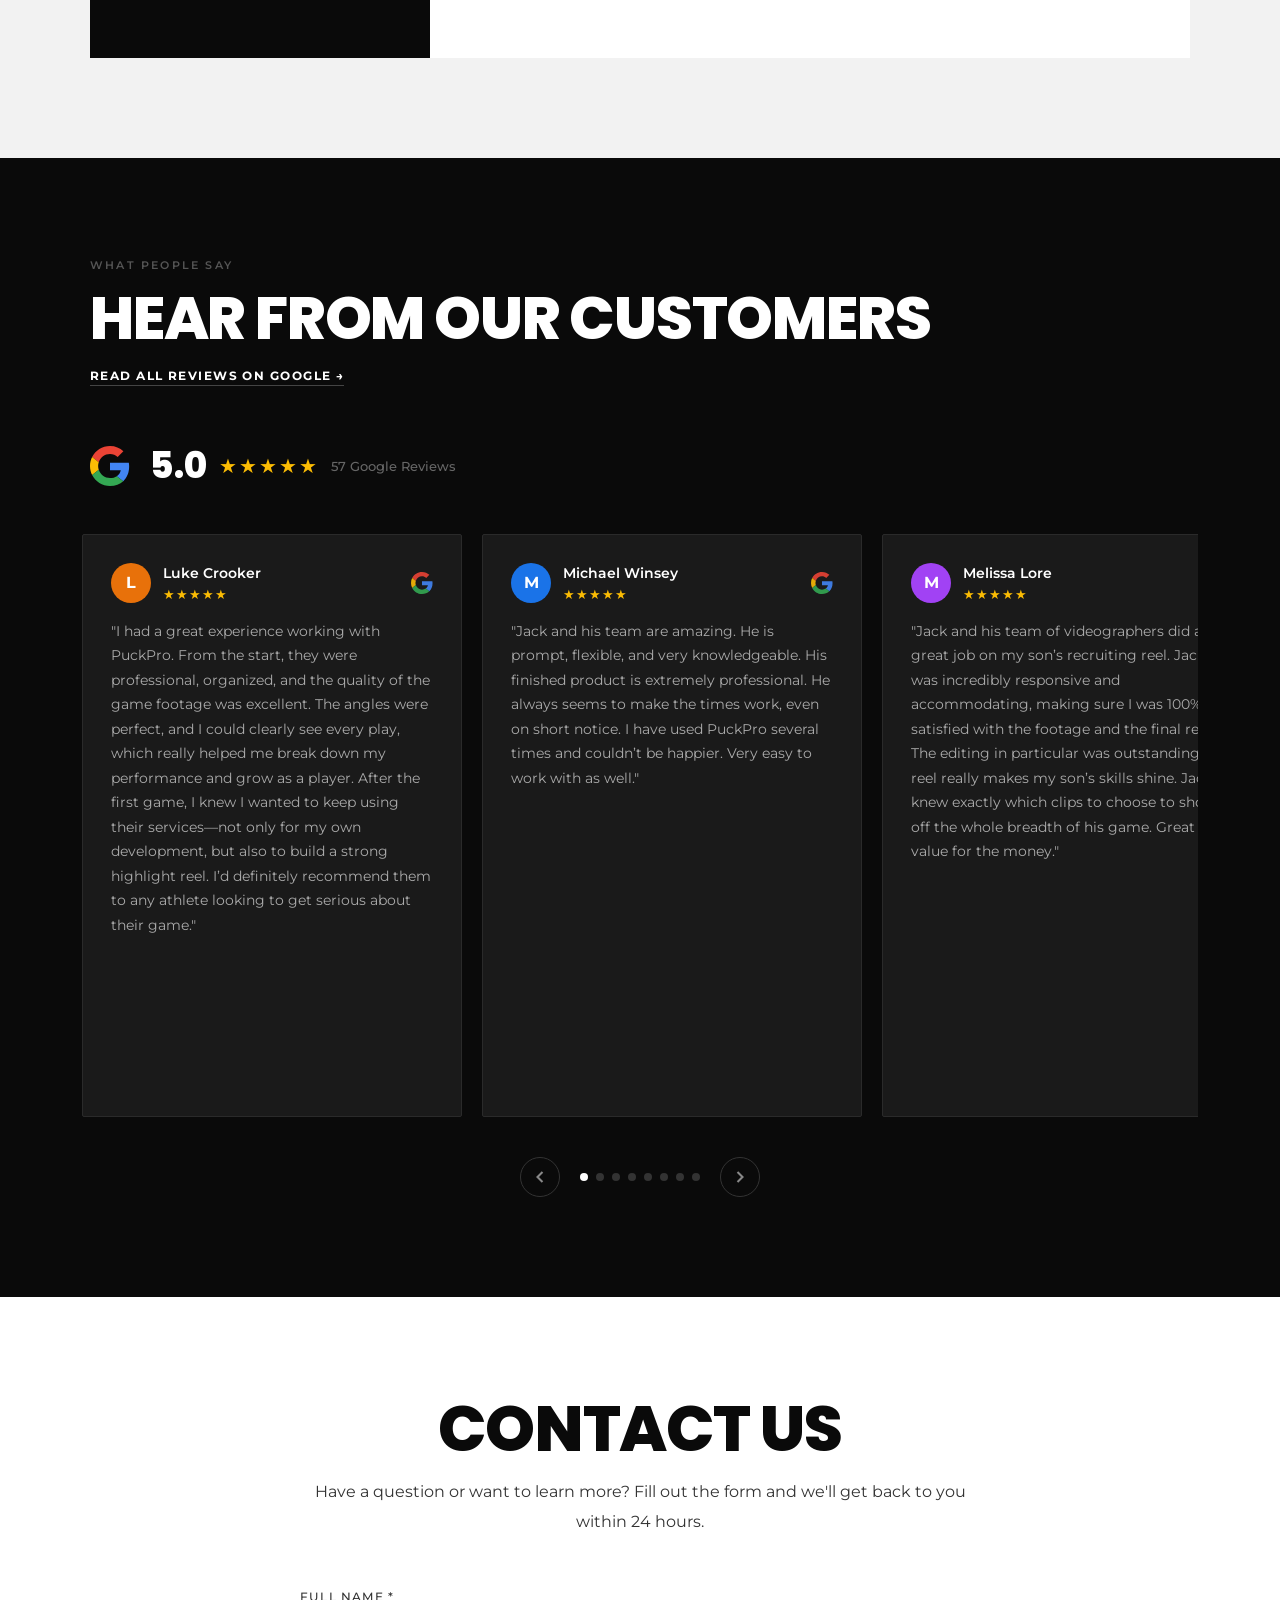
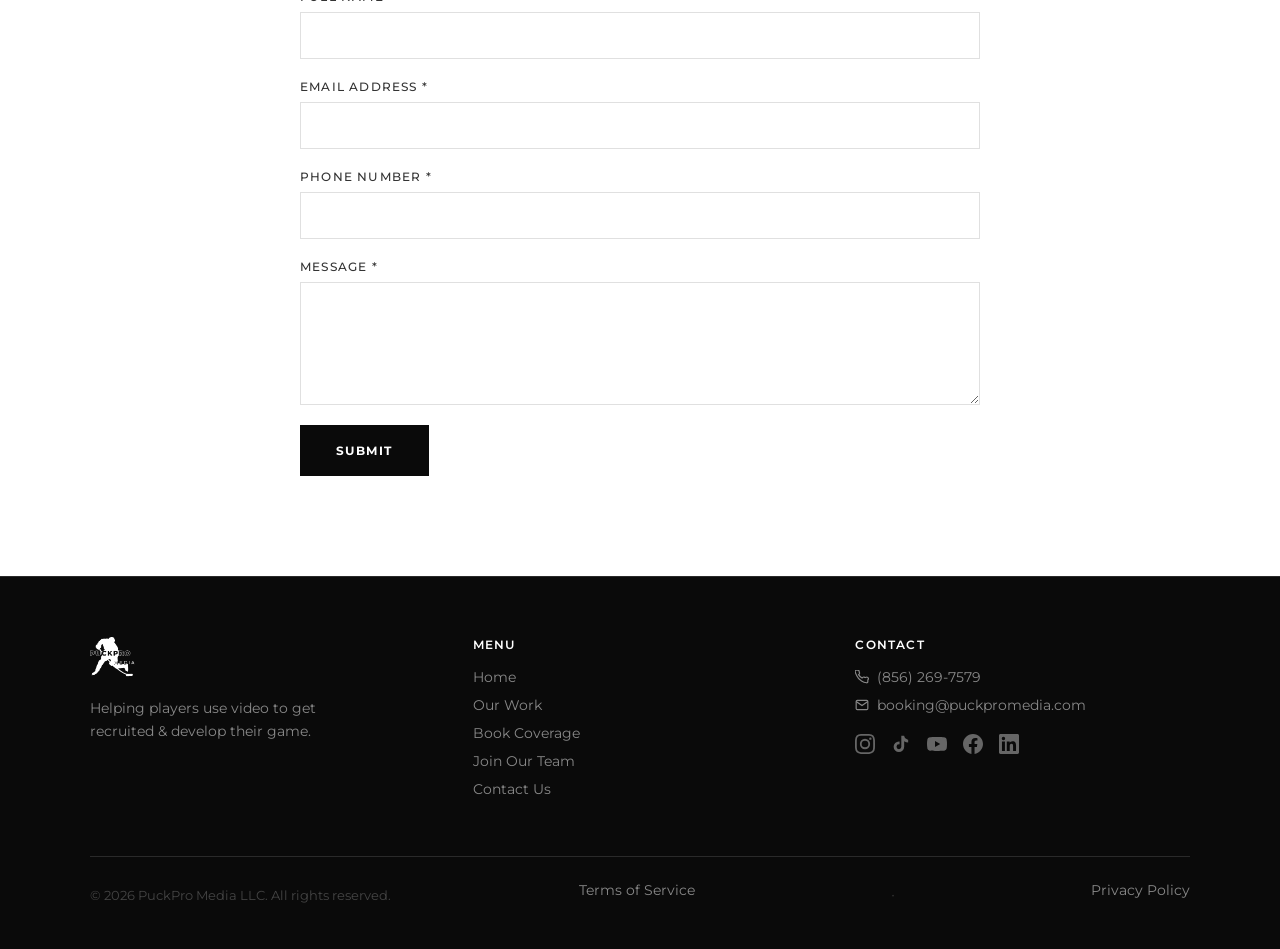
==== commit 7c7e9992: "Normalize PuckPro branding" ====
--- a/index.html
+++ b/index.html
@@ -3,7 +3,7 @@
 <head>
   <meta charset="UTF-8" />
   <meta name="viewport" content="width=device-width, initial-scale=1.0" />
-  <title>Puck Pro Media | Hockey Videography & Recruiting Media</title>
+  <title>PuckPro Media | Hockey Videography & Recruiting Media</title>
   <meta name="description" content="Professional hockey videography, video editing, and promotional media for youth hockey players. Helping players use video to get recruited." />
   <link rel="preconnect" href="https://fonts.googleapis.com" />
   <link rel="preconnect" href="https://fonts.gstatic.com" crossorigin />
@@ -19,7 +19,7 @@
 <nav id="nav">
   <div class="nav-inner">
     <a href="/" class="nav-logo">
-      <img src="/logo-white.png" alt="Puck Pro Media" />
+      <img src="/logo-white.png" alt="PuckPro Media" />
     </a>
     <div class="nav-links" id="navLinks">
       <a href="/">Home</a>
@@ -94,7 +94,7 @@
           </div>
         </div>
 
-        <a href="#vsl" class="btn-dark" style="display:inline-block;margin-top:36px;">Watch This Video to Learn Our Whole Process</a>
+        <a id="process-video" href="#process-video" class="btn-dark" data-process-video style="display:inline-block;margin-top:36px;">Watch This Video to Learn Our Whole Process</a>
       </div>
     </div>
 
@@ -252,7 +252,7 @@
             </div>
             <svg class="google-g" viewBox="0 0 48 48" xmlns="http://www.w3.org/2000/svg" width="22" height="22"><path fill="#EA4335" d="M24 9.5c3.54 0 6.71 1.22 9.21 3.6l6.85-6.85C35.9 2.38 30.47 0 24 0 14.62 0 6.51 5.38 2.56 13.22l7.98 6.19C12.43 13.72 17.74 9.5 24 9.5z"/><path fill="#4285F4" d="M46.98 24.55c0-1.57-.15-3.09-.38-4.55H24v9.02h12.94c-.58 2.96-2.26 5.48-4.78 7.18l7.73 6c4.51-4.18 7.09-10.36 7.09-17.65z"/><path fill="#FBBC05" d="M10.53 28.59c-.48-1.45-.76-2.99-.76-4.59s.27-3.14.76-4.59l-7.98-6.19C.92 16.46 0 20.12 0 24c0 3.88.92 7.54 2.56 10.78l7.97-6.19z"/><path fill="#34A853" d="M24 48c6.48 0 11.93-2.13 15.89-5.81l-7.73-6c-2.18 1.48-4.97 2.29-8.16 2.29-6.26 0-11.57-4.22-13.47-9.91l-7.98 6.19C6.51 42.62 14.62 48 24 48z"/></svg>
           </div>
-          <p class="review-text">"Jack and his team are amazing. He is prompt, flexible, and very knowledgeable. His finished product is extremely professional. He always seems to make the times work, even on short notice. I have used Puckpro several times and couldn’t be happier. Very easy to work with as well."</p>
+          <p class="review-text">"Jack and his team are amazing. He is prompt, flexible, and very knowledgeable. His finished product is extremely professional. He always seems to make the times work, even on short notice. I have used PuckPro several times and couldn’t be happier. Very easy to work with as well."</p>
         </div>
 
         <div class="review-card">
@@ -289,7 +289,7 @@
             </div>
             <svg class="google-g" viewBox="0 0 48 48" xmlns="http://www.w3.org/2000/svg" width="22" height="22"><path fill="#EA4335" d="M24 9.5c3.54 0 6.71 1.22 9.21 3.6l6.85-6.85C35.9 2.38 30.47 0 24 0 14.62 0 6.51 5.38 2.56 13.22l7.98 6.19C12.43 13.72 17.74 9.5 24 9.5z"/><path fill="#4285F4" d="M46.98 24.55c0-1.57-.15-3.09-.38-4.55H24v9.02h12.94c-.58 2.96-2.26 5.48-4.78 7.18l7.73 6c4.51-4.18 7.09-10.36 7.09-17.65z"/><path fill="#FBBC05" d="M10.53 28.59c-.48-1.45-.76-2.99-.76-4.59s.27-3.14.76-4.59l-7.98-6.19C.92 16.46 0 20.12 0 24c0 3.88.92 7.54 2.56 10.78l7.97-6.19z"/><path fill="#34A853" d="M24 48c6.48 0 11.93-2.13 15.89-5.81l-7.73-6c-2.18 1.48-4.97 2.29-8.16 2.29-6.26 0-11.57-4.22-13.47-9.91l-7.98 6.19C6.51 42.62 14.62 48 24 48z"/></svg>
           </div>
-          <p class="review-text">"Puck Pro Media delivers outstanding work and truly goes above and beyond for their clients. The quality of their content is top-notch—creative, professional, and always tailored to exactly what’s needed. What really sets them apart is their incredible customer service. They are responsive, easy to work with, and genuinely care about making sure everything is perfect. Highly recommend Puck Pro Media to anyone looking for excellent results and a great experience!"</p>
+          <p class="review-text">"PuckPro Media delivers outstanding work and truly goes above and beyond for their clients. The quality of their content is top-notch—creative, professional, and always tailored to exactly what’s needed. What really sets them apart is their incredible customer service. They are responsive, easy to work with, and genuinely care about making sure everything is perfect. Highly recommend PuckPro Media to anyone looking for excellent results and a great experience!"</p>
         </div>
 
         <div class="review-card">
@@ -301,7 +301,7 @@
             </div>
             <svg class="google-g" viewBox="0 0 48 48" xmlns="http://www.w3.org/2000/svg" width="22" height="22"><path fill="#EA4335" d="M24 9.5c3.54 0 6.71 1.22 9.21 3.6l6.85-6.85C35.9 2.38 30.47 0 24 0 14.62 0 6.51 5.38 2.56 13.22l7.98 6.19C12.43 13.72 17.74 9.5 24 9.5z"/><path fill="#4285F4" d="M46.98 24.55c0-1.57-.15-3.09-.38-4.55H24v9.02h12.94c-.58 2.96-2.26 5.48-4.78 7.18l7.73 6c4.51-4.18 7.09-10.36 7.09-17.65z"/><path fill="#FBBC05" d="M10.53 28.59c-.48-1.45-.76-2.99-.76-4.59s.27-3.14.76-4.59l-7.98-6.19C.92 16.46 0 20.12 0 24c0 3.88.92 7.54 2.56 10.78l7.97-6.19z"/><path fill="#34A853" d="M24 48c6.48 0 11.93-2.13 15.89-5.81l-7.73-6c-2.18 1.48-4.97 2.29-8.16 2.29-6.26 0-11.57-4.22-13.47-9.91l-7.98 6.19C6.51 42.62 14.62 48 24 48z"/></svg>
           </div>
-          <p class="review-text">"Puck Pro Media is a must have for any parent to help showcase their son or daughter in game time situations. The value of their service is they genuinely love the game, played the game and know what to look for during the game. Their recent collaboration with an advisory group is testament to their value in helping to promote your player as well as give the family great memories for a lifetime . I can not recommend Puck Pro Media highly enough!!!! I promise you will not be disappointed in their work and professionalism!
+          <p class="review-text">"PuckPro Media is a must have for any parent to help showcase their son or daughter in game time situations. The value of their service is they genuinely love the game, played the game and know what to look for during the game. Their recent collaboration with an advisory group is testament to their value in helping to promote your player as well as give the family great memories for a lifetime . I can not recommend PuckPro Media highly enough!!!! I promise you will not be disappointed in their work and professionalism!
 Thomas C."</p>
         </div>
 
@@ -326,7 +326,7 @@
             </div>
             <svg class="google-g" viewBox="0 0 48 48" xmlns="http://www.w3.org/2000/svg" width="22" height="22"><path fill="#EA4335" d="M24 9.5c3.54 0 6.71 1.22 9.21 3.6l6.85-6.85C35.9 2.38 30.47 0 24 0 14.62 0 6.51 5.38 2.56 13.22l7.98 6.19C12.43 13.72 17.74 9.5 24 9.5z"/><path fill="#4285F4" d="M46.98 24.55c0-1.57-.15-3.09-.38-4.55H24v9.02h12.94c-.58 2.96-2.26 5.48-4.78 7.18l7.73 6c4.51-4.18 7.09-10.36 7.09-17.65z"/><path fill="#FBBC05" d="M10.53 28.59c-.48-1.45-.76-2.99-.76-4.59s.27-3.14.76-4.59l-7.98-6.19C.92 16.46 0 20.12 0 24c0 3.88.92 7.54 2.56 10.78l7.97-6.19z"/><path fill="#34A853" d="M24 48c6.48 0 11.93-2.13 15.89-5.81l-7.73-6c-2.18 1.48-4.97 2.29-8.16 2.29-6.26 0-11.57-4.22-13.47-9.91l-7.98 6.19C6.51 42.62 14.62 48 24 48z"/></svg>
           </div>
-          <p class="review-text">"Puckpro Media is an excellent photography and videography company. I’ve purchased multiple services in the past and not once was I ever disappointed with the results. They have a growing team that are willing to go above and beyond to satisfy their customers. They use some of the best equipment available to provide the cleanest videos and pictures. The owner of Puckpro Media started his own business locally and as he expanded and advertised on social media he grew a team which got him more and more clients and ultimately more success. I would highly recommend you use Puckpro Media for your Sports highlights and pictures!! BOOK TODAY!!"</p>
+          <p class="review-text">"PuckPro Media is an excellent photography and videography company. I’ve purchased multiple services in the past and not once was I ever disappointed with the results. They have a growing team that are willing to go above and beyond to satisfy their customers. They use some of the best equipment available to provide the cleanest videos and pictures. The owner of PuckPro Media started his own business locally and as he expanded and advertised on social media he grew a team which got him more and more clients and ultimately more success. I would highly recommend you use PuckPro Media for your Sports highlights and pictures!! BOOK TODAY!!"</p>
         </div>
 
       </div>
@@ -384,7 +384,7 @@
   <div class="container">
     <div class="footer-grid">
       <div>
-        <img src="/logo-white.png" alt="Puck Pro Media" class="footer-logo" />
+        <img src="/logo-white.png" alt="PuckPro Media" class="footer-logo" />
         <p class="footer-body">Helping players use video to get recruited &amp; develop their game.</p>
       </div>
       <div>
@@ -425,11 +425,25 @@
       </div>
     </div>
     <div class="footer-bottom">
-      <p>© 2026 Puck Pro Media LLC. All rights reserved.</p>
+      <p>© 2026 PuckPro Media LLC. All rights reserved.</p>
       <a href="/terms/" class="footer-link">Terms of Service</a> <span style="color:#333;margin:0 8px;">·</span> <a href="/privacy/" class="footer-link">Privacy Policy</a>
     </div>
   </div>
 </footer>
+
+<div class="process-video-modal" id="processVideoModal" hidden>
+  <button class="process-video-backdrop" type="button" data-process-video-close aria-label="Close video"></button>
+  <div class="process-video-dialog" role="dialog" aria-modal="true" aria-label="PuckPro process video">
+    <button class="process-video-close" type="button" data-process-video-close aria-label="Close video">×</button>
+    <iframe
+      data-src="https://player.mux.com/3vN3MKy92KiS4eMHjn5edUueYjG4jplyOe2QLbQnYUo"
+      style="width: 100%; border: none; aspect-ratio: 16/9;"
+      allow="accelerometer; gyroscope; autoplay; encrypted-media; picture-in-picture;"
+      allowfullscreen
+      title="PuckPro service process video"
+    ></iframe>
+  </div>
+</div>
 
 <script src="/main.js"></script>
 <script>
--- a/style.css
+++ b/style.css
@@ -717,6 +717,66 @@
 }
 .form-check a { color: #0A0A0A; font-weight: 600; }
 
+
+/* ── PROCESS VIDEO ────────────────────────────── */
+.process-video-panel {
+  width: 100%;
+  margin: 0 0 40px;
+  background: #0A0A0A;
+  border: 1px solid #e0e0e0;
+  overflow: hidden;
+}
+.process-video-panel iframe {
+  display: block;
+}
+.process-video-modal[hidden] {
+  display: none;
+}
+.process-video-modal {
+  position: fixed;
+  inset: 0;
+  z-index: 2000;
+  display: grid;
+  place-items: center;
+  padding: 24px;
+}
+.process-video-backdrop {
+  position: absolute;
+  inset: 0;
+  border: 0;
+  background: rgba(0,0,0,0.78);
+  cursor: pointer;
+}
+.process-video-dialog {
+  position: relative;
+  z-index: 1;
+  width: min(1040px, 100%);
+  background: #0A0A0A;
+  box-shadow: 0 28px 90px rgba(0,0,0,0.45);
+}
+.process-video-dialog iframe {
+  display: block;
+}
+.process-video-close {
+  position: absolute;
+  top: -42px;
+  right: 0;
+  width: 34px;
+  height: 34px;
+  border: 1px solid rgba(255,255,255,0.28);
+  border-radius: 50%;
+  background: rgba(255,255,255,0.1);
+  color: #fff;
+  cursor: pointer;
+  font-size: 24px;
+  line-height: 1;
+  display: grid;
+  place-items: center;
+}
+body.video-modal-open {
+  overflow: hidden;
+}
+
 /* ── PAGE HEADER ──────────────────────────────── */
 .page-header {
   background: #0A0A0A;
@@ -778,15 +838,6 @@
   margin-bottom: 12px;
 }
 
-.pkg-payment {
-  font-family: 'Montserrat', sans-serif;
-  font-size: 12px;
-  font-weight: 500;
-  line-height: 1.55;
-  margin: -4px 0 20px;
-}
-.pkg-card:not(.featured) .pkg-payment { color: #666; }
-.pkg-card.featured .pkg-payment { color: #aaa; }
 .pkg-feature { position: relative; }
 .pkg-feature-toggle {
   appearance: none;
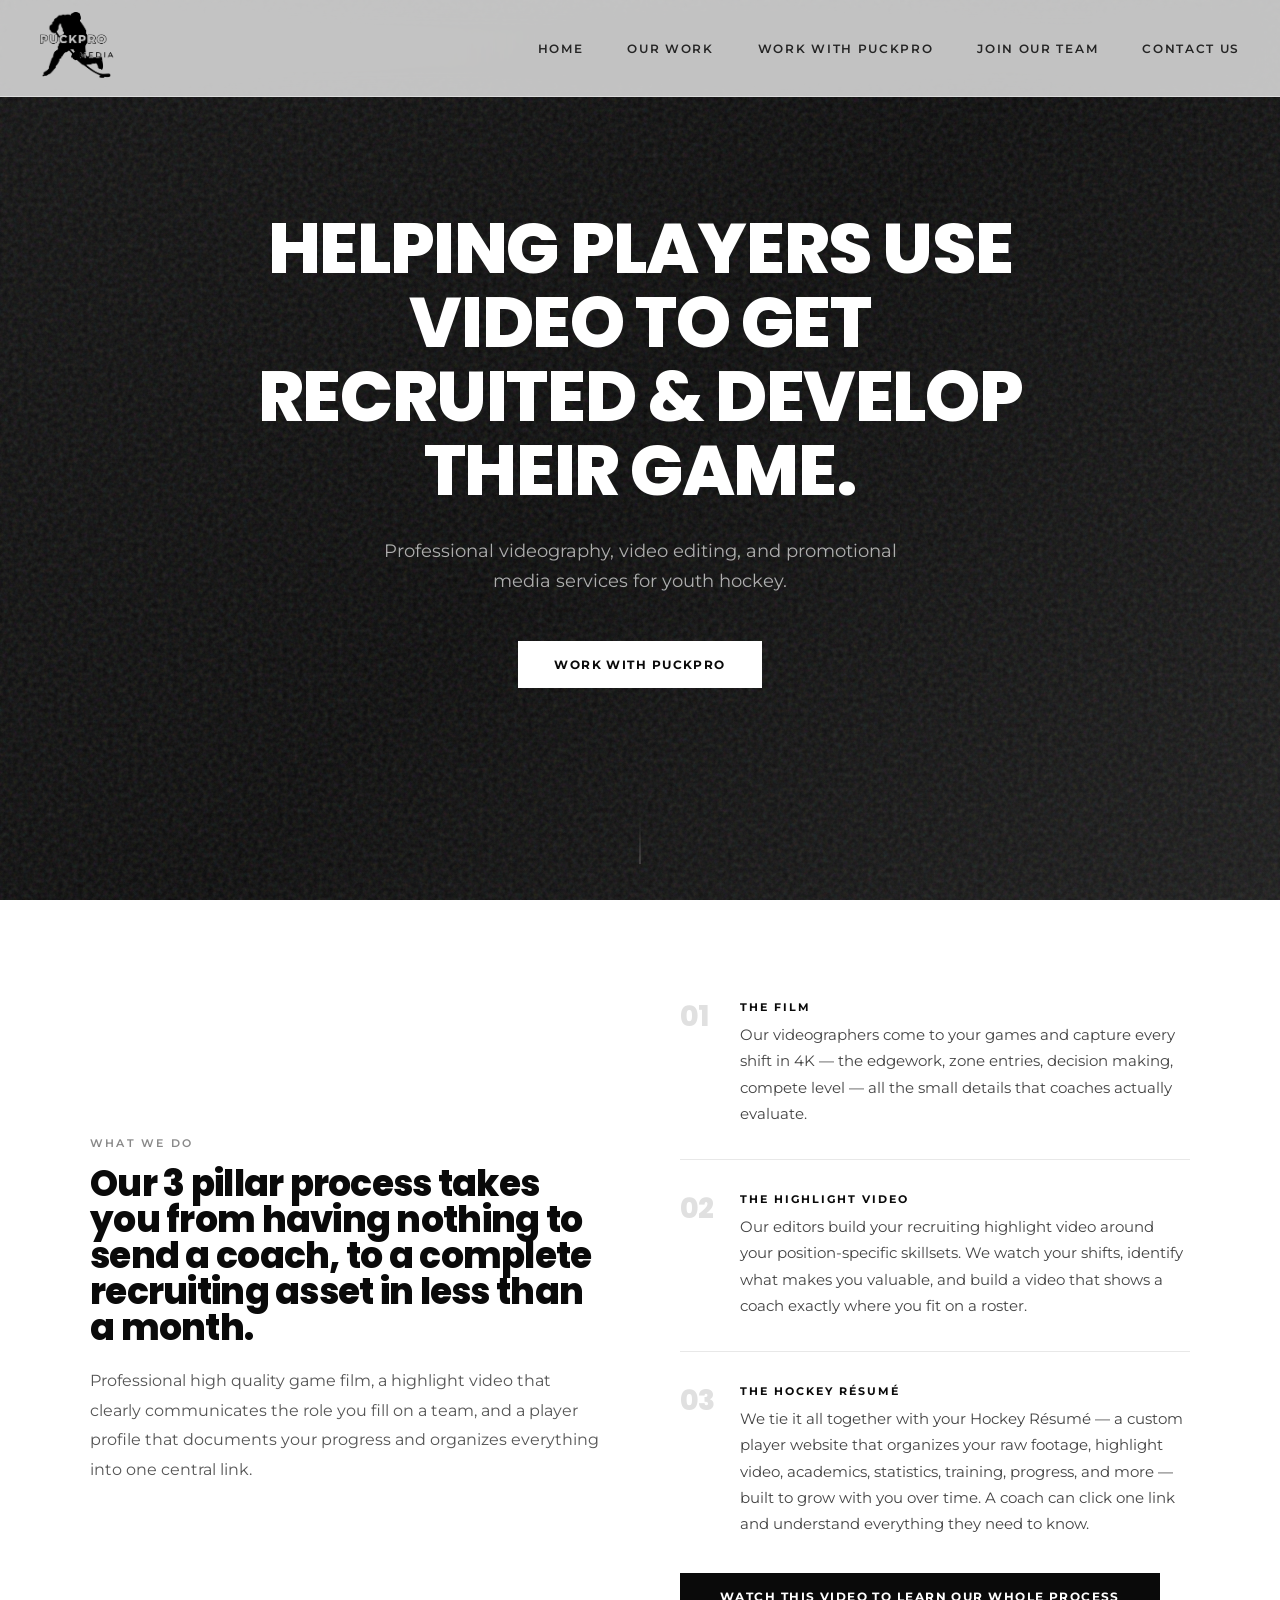
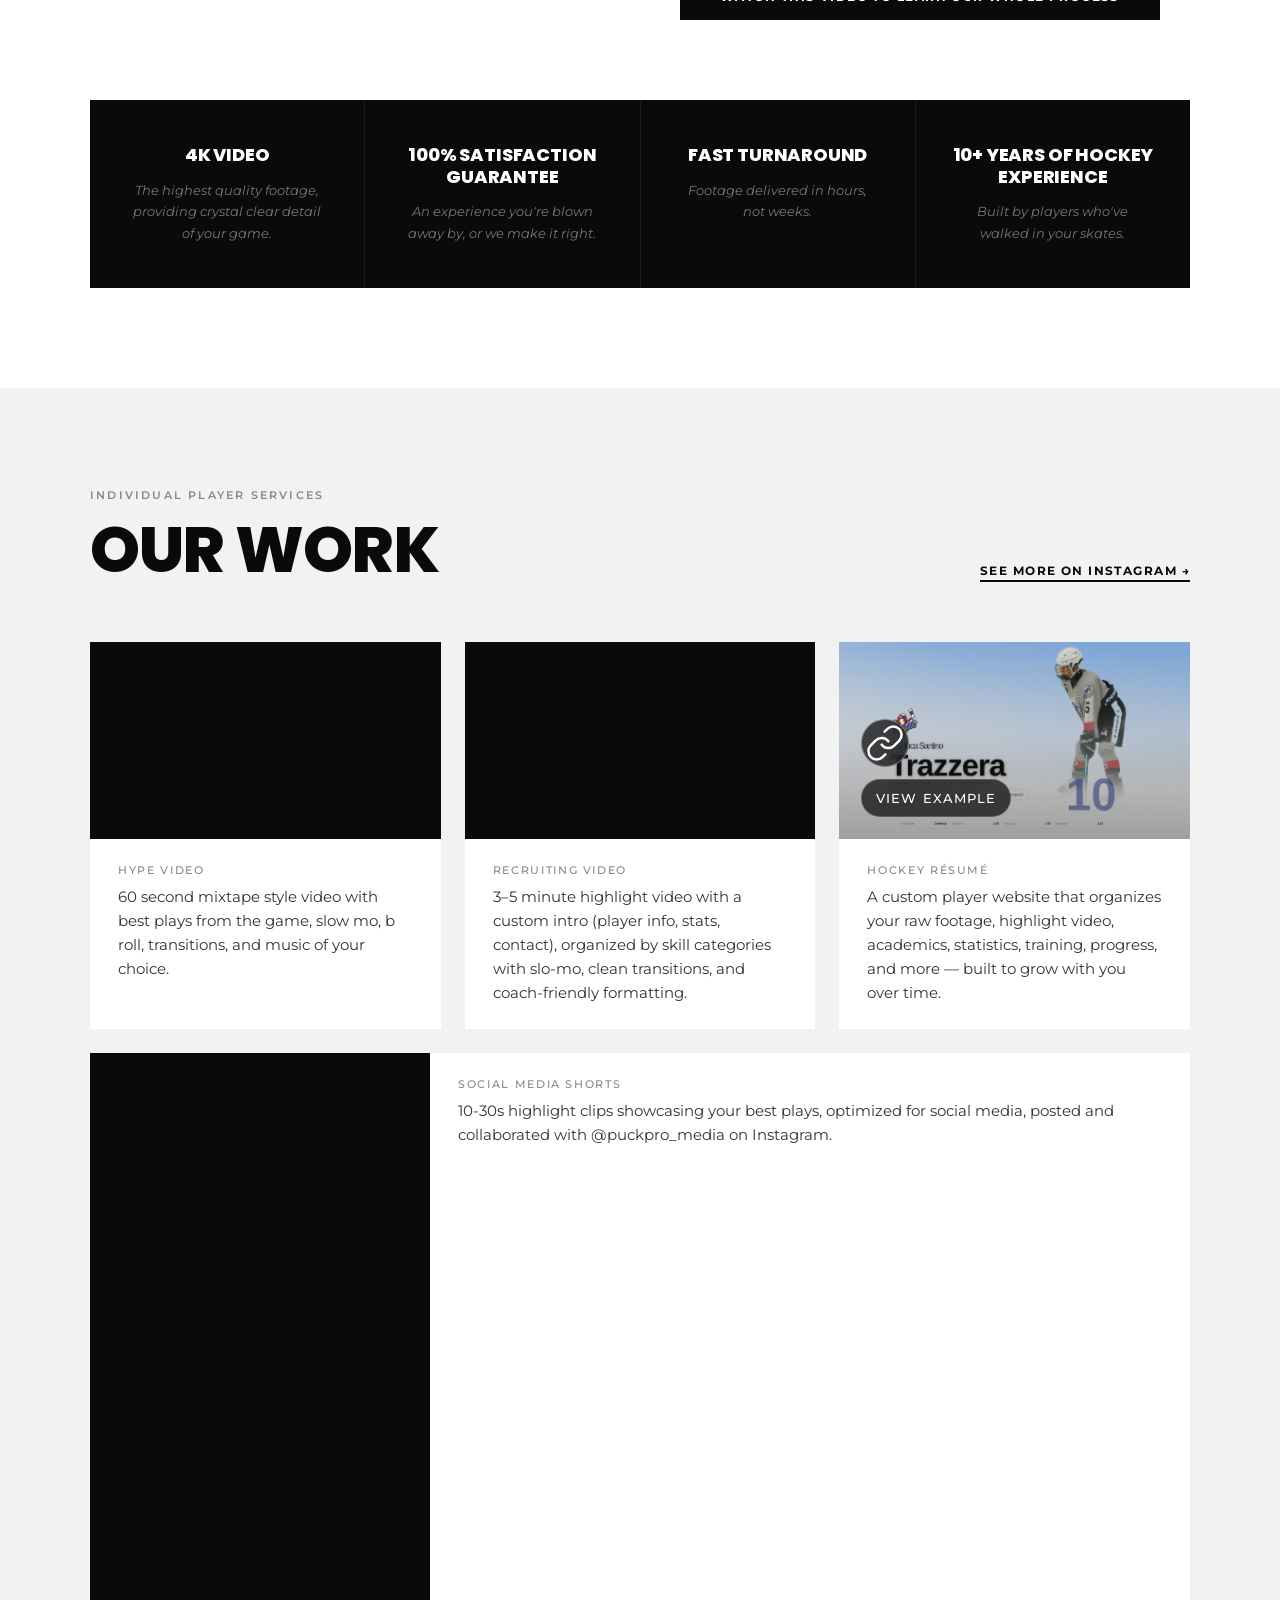
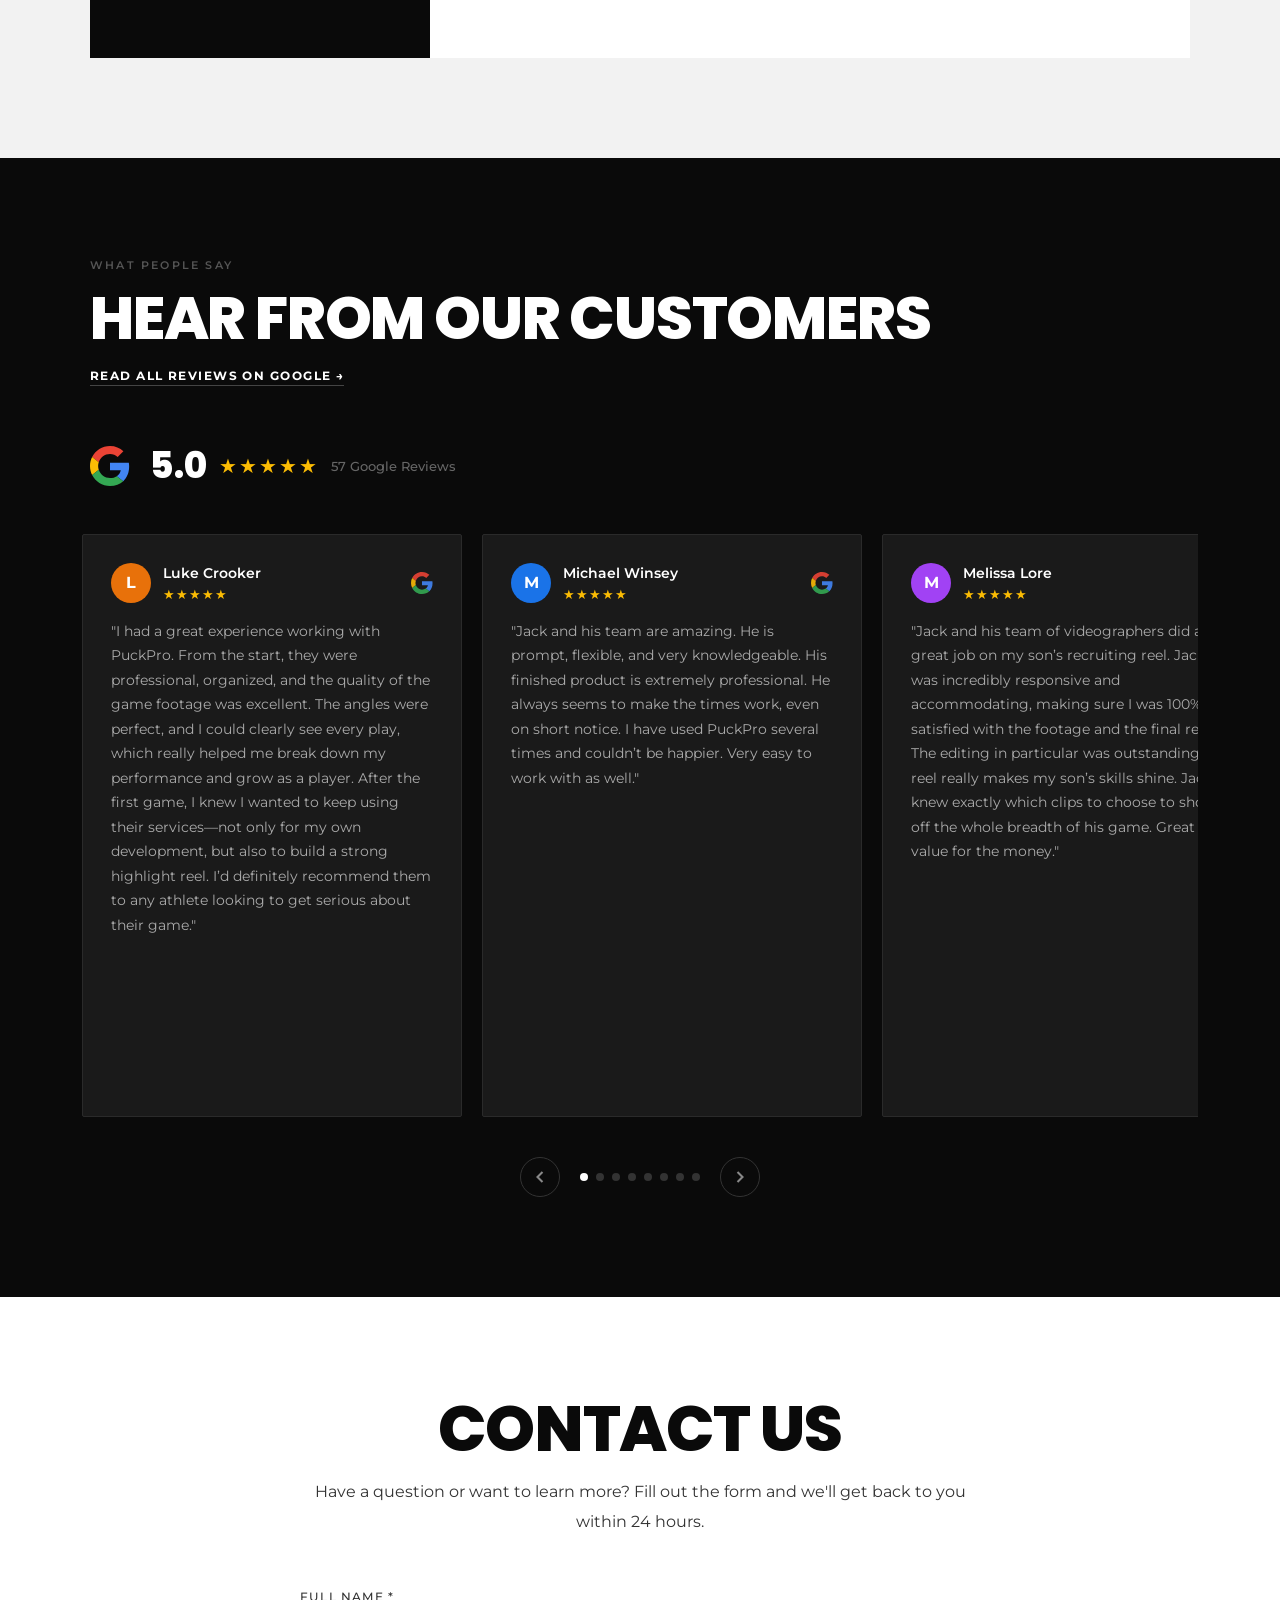
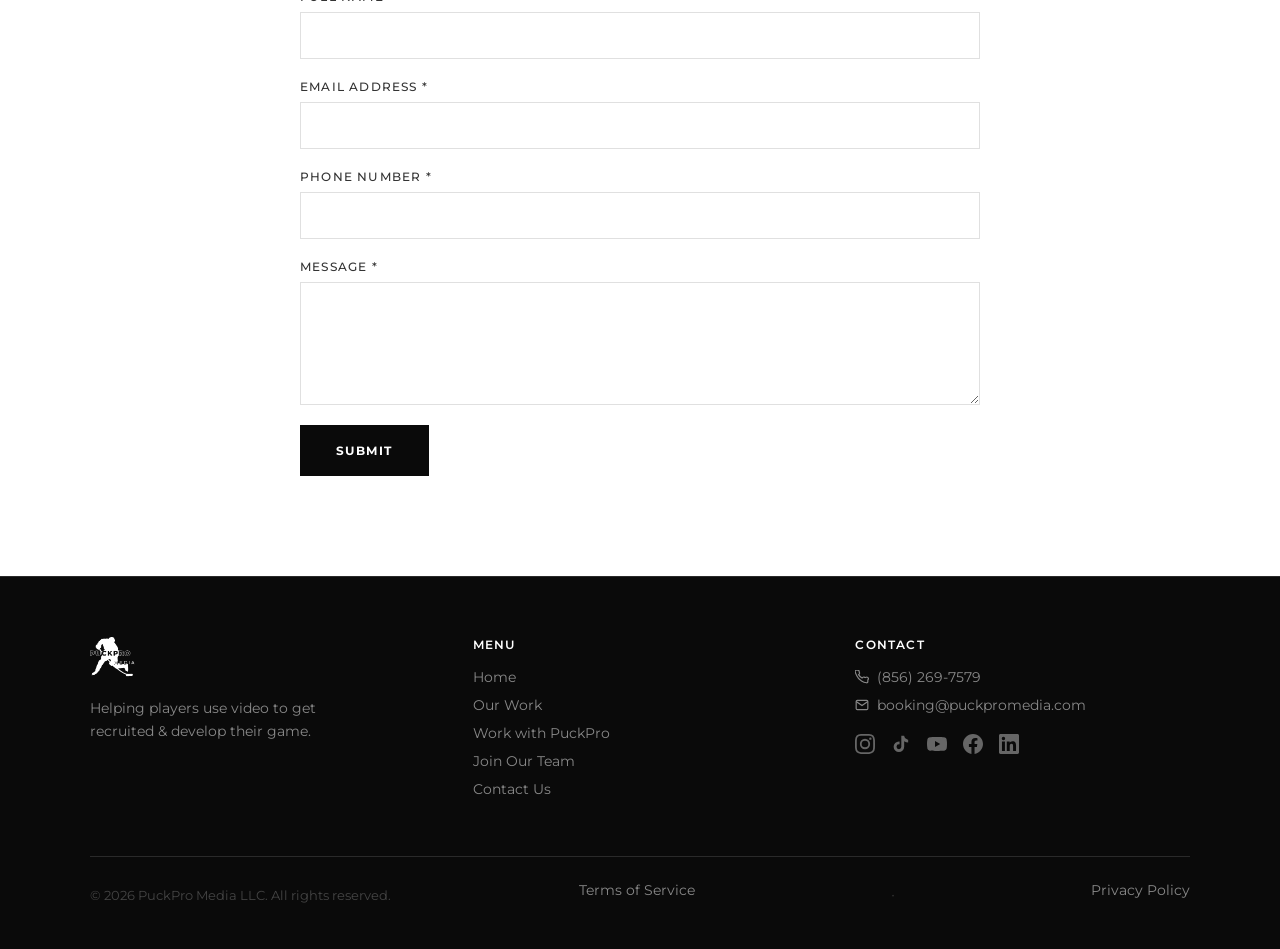
==== commit 45a7626b: "Replace Book Coverage flow with 10-step consultative lead form - Rebuild book.html: replace Stripe p" ====
--- a/index.html
+++ b/index.html
@@ -24,7 +24,7 @@
     <div class="nav-links" id="navLinks">
       <a href="/">Home</a>
       <a href="/#our-work">Our Work</a>
-      <a href="/book/">Book Coverage</a>
+      <a href="/book/">Work with PuckPro</a>
       <a href="/join/">Join Our Team</a>
       <a href="/#contact">Contact Us</a>
     </div>
@@ -35,7 +35,7 @@
   <div class="nav-mobile" id="mobileMenu">
     <a href="/">Home</a>
     <a href="/#our-work">Our Work</a>
-    <a href="/book/">Book Coverage</a>
+    <a href="/book/">Work with PuckPro</a>
     <a href="/join/">Join Our Team</a>
     <a href="/#contact">Contact Us</a>
   </div>
@@ -50,7 +50,7 @@
     <h1 class="display hero-headline">HELPING PLAYERS USE VIDEO TO GET RECRUITED &amp; DEVELOP THEIR GAME.</h1>
     <p class="hero-sub">Professional videography, video editing, and promotional media services for youth hockey.</p>
     <div class="hero-btns">
-      <a href="/book/" class="btn-primary">Book Coverage</a>
+      <a href="/book/" class="btn-primary">Work with PuckPro</a>
     </div>
   </div>
   <div class="scroll-line"></div>
@@ -391,7 +391,7 @@
         <p class="footer-heading">Menu</p>
         <a href="/" class="footer-link">Home</a>
         <a href="/#our-work" class="footer-link">Our Work</a>
-        <a href="/book/" class="footer-link">Book Coverage</a>
+        <a href="/book/" class="footer-link">Work with PuckPro</a>
         <a href="/join/" class="footer-link">Join Our Team</a>
         <a href="/#contact" class="footer-link">Contact Us</a>
       </div>
